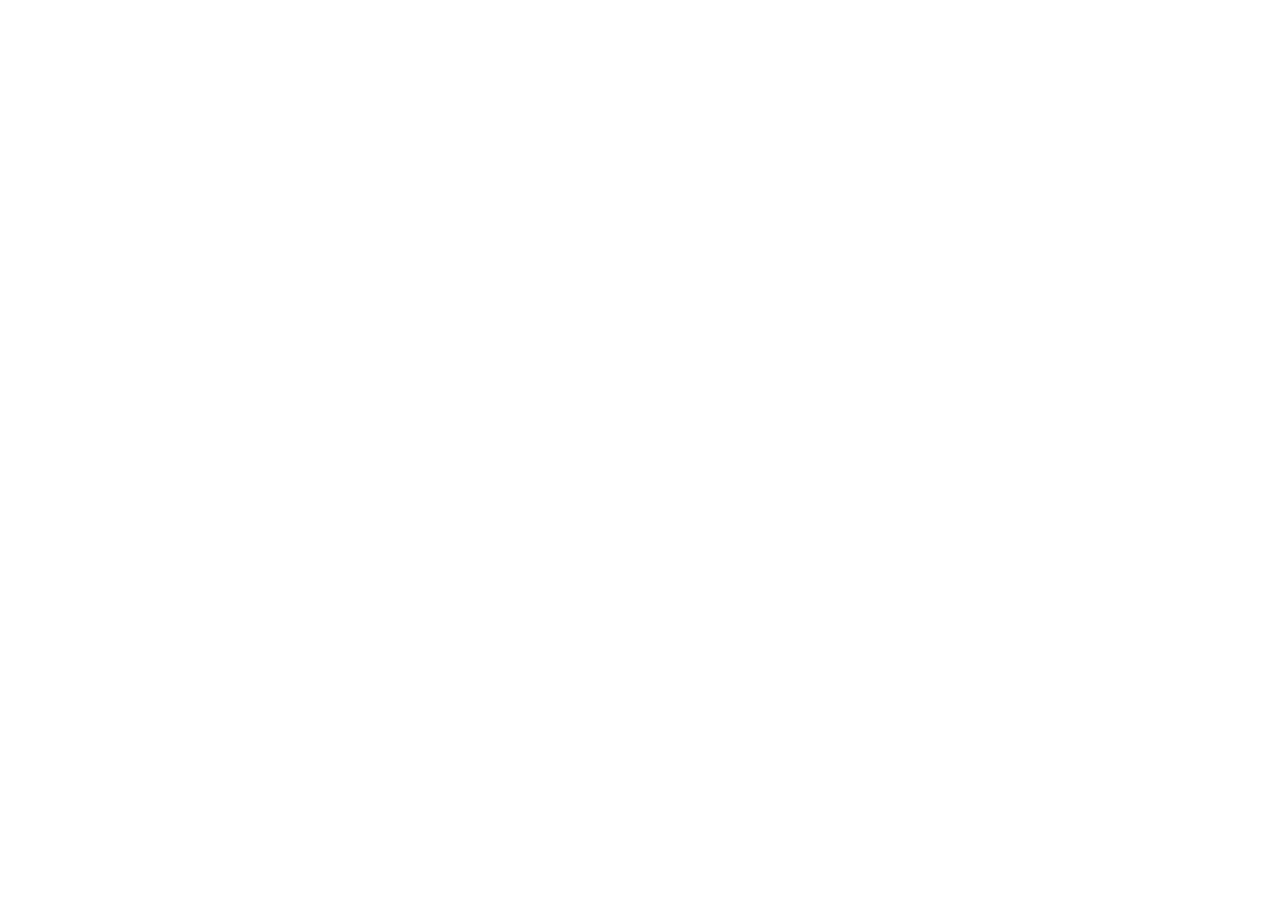
==== admin.html @ 3892e915 "Add files via upload" ====
<!doctype html>
<html lang="en">
  <head>
    <meta charset="UTF-8" />
    <meta name="viewport" content="width=device-width, initial-scale=1.0" />
    <meta name="robots" content="noindex" />
    <title>F&F Food Hub — Admin</title>
    <link rel="icon" href="data:image/svg+xml,%3Csvg xmlns=%27http://www.w3.org/2000/svg%27 viewBox=%270 0 100 100%27%3E%3Ctext y=%27.9em%27 font-size=%2790%27%3E%F0%9F%8D%9A%3C/text%3E%3C/svg%3E" />
    <link rel="preconnect" href="https://fonts.googleapis.com" />
    <link rel="preconnect" href="https://fonts.gstatic.com" crossorigin />
    <link href="https://fonts.googleapis.com/css2?family=Archivo+Black&family=Outfit:wght@300;400;500;600;700;800&display=swap" rel="stylesheet" />
    <script src="./config.js"></script>
    <script type="module" crossorigin src="./admin.js"></script>
    <link rel="modulepreload" crossorigin href="./index.js">
    <link rel="stylesheet" crossorigin href="./index.css">
  </head>
  <body>
    <div id="root"></div>
  </body>
</html>
---- index.css ----
*,:before,:after{--tw-border-spacing-x: 0;--tw-border-spacing-y: 0;--tw-translate-x: 0;--tw-translate-y: 0;--tw-rotate: 0;--tw-skew-x: 0;--tw-skew-y: 0;--tw-scale-x: 1;--tw-scale-y: 1;--tw-pan-x: ;--tw-pan-y: ;--tw-pinch-zoom: ;--tw-scroll-snap-strictness: proximity;--tw-gradient-from-position: ;--tw-gradient-via-position: ;--tw-gradient-to-position: ;--tw-ordinal: ;--tw-slashed-zero: ;--tw-numeric-figure: ;--tw-numeric-spacing: ;--tw-numeric-fraction: ;--tw-ring-inset: ;--tw-ring-offset-width: 0px;--tw-ring-offset-color: #fff;--tw-ring-color: rgb(59 130 246 / .5);--tw-ring-offset-shadow: 0 0 #0000;--tw-ring-shadow: 0 0 #0000;--tw-shadow: 0 0 #0000;--tw-shadow-colored: 0 0 #0000;--tw-blur: ;--tw-brightness: ;--tw-contrast: ;--tw-grayscale: ;--tw-hue-rotate: ;--tw-invert: ;--tw-saturate: ;--tw-sepia: ;--tw-drop-shadow: ;--tw-backdrop-blur: ;--tw-backdrop-brightness: ;--tw-backdrop-contrast: ;--tw-backdrop-grayscale: ;--tw-backdrop-hue-rotate: ;--tw-backdrop-invert: ;--tw-backdrop-opacity: ;--tw-backdrop-saturate: ;--tw-backdrop-sepia: ;--tw-contain-size: ;--tw-contain-layout: ;--tw-contain-paint: ;--tw-contain-style: }::backdrop{--tw-border-spacing-x: 0;--tw-border-spacing-y: 0;--tw-translate-x: 0;--tw-translate-y: 0;--tw-rotate: 0;--tw-skew-x: 0;--tw-skew-y: 0;--tw-scale-x: 1;--tw-scale-y: 1;--tw-pan-x: ;--tw-pan-y: ;--tw-pinch-zoom: ;--tw-scroll-snap-strictness: proximity;--tw-gradient-from-position: ;--tw-gradient-via-position: ;--tw-gradient-to-position: ;--tw-ordinal: ;--tw-slashed-zero: ;--tw-numeric-figure: ;--tw-numeric-spacing: ;--tw-numeric-fraction: ;--tw-ring-inset: ;--tw-ring-offset-width: 0px;--tw-ring-offset-color: #fff;--tw-ring-color: rgb(59 130 246 / .5);--tw-ring-offset-shadow: 0 0 #0000;--tw-ring-shadow: 0 0 #0000;--tw-shadow: 0 0 #0000;--tw-shadow-colored: 0 0 #0000;--tw-blur: ;--tw-brightness: ;--tw-contrast: ;--tw-grayscale: ;--tw-hue-rotate: ;--tw-invert: ;--tw-saturate: ;--tw-sepia: ;--tw-drop-shadow: ;--tw-backdrop-blur: ;--tw-backdrop-brightness: ;--tw-backdrop-contrast: ;--tw-backdrop-grayscale: ;--tw-backdrop-hue-rotate: ;--tw-backdrop-invert: ;--tw-backdrop-opacity: ;--tw-backdrop-saturate: ;--tw-backdrop-sepia: ;--tw-contain-size: ;--tw-contain-layout: ;--tw-contain-paint: ;--tw-contain-style: }*,:before,:after{box-sizing:border-box;border-width:0;border-style:solid;border-color:#e5e7eb}:before,:after{--tw-content: ""}html,:host{line-height:1.5;-webkit-text-size-adjust:100%;-moz-tab-size:4;-o-tab-size:4;tab-size:4;font-family:ui-sans-serif,system-ui,sans-serif,"Apple Color Emoji","Segoe UI Emoji",Segoe UI Symbol,"Noto Color Emoji";font-feature-settings:normal;font-variation-settings:normal;-webkit-tap-highlight-color:transparent}body{margin:0;line-height:inherit}hr{height:0;color:inherit;border-top-width:1px}abbr:where([title]){-webkit-text-decoration:underline dotted;text-decoration:underline dotted}h1,h2,h3,h4,h5,h6{font-size:inherit;font-weight:inherit}a{color:inherit;text-decoration:inherit}b,strong{font-weight:bolder}code,kbd,samp,pre{font-family:ui-monospace,SFMono-Regular,Menlo,Monaco,Consolas,Liberation Mono,Courier New,monospace;font-feature-settings:normal;font-variation-settings:normal;font-size:1em}small{font-size:80%}sub,sup{font-size:75%;line-height:0;position:relative;vertical-align:baseline}sub{bottom:-.25em}sup{top:-.5em}table{text-indent:0;border-color:inherit;border-collapse:collapse}button,input,optgroup,select,textarea{font-family:inherit;font-feature-settings:inherit;font-variation-settings:inherit;font-size:100%;font-weight:inherit;line-height:inherit;letter-spacing:inherit;color:inherit;margin:0;padding:0}button,select{text-transform:none}button,input:where([type=button]),input:where([type=reset]),input:where([type=submit]){-webkit-appearance:button;background-color:transparent;background-image:none}:-moz-focusring{outline:auto}:-moz-ui-invalid{box-shadow:none}progress{vertical-align:baseline}::-webkit-inner-spin-button,::-webkit-outer-spin-button{height:auto}[type=search]{-webkit-appearance:textfield;outline-offset:-2px}::-webkit-search-decoration{-webkit-appearance:none}::-webkit-file-upload-button{-webkit-appearance:button;font:inherit}summary{display:list-item}blockquote,dl,dd,h1,h2,h3,h4,h5,h6,hr,figure,p,pre{margin:0}fieldset{margin:0;padding:0}legend{padding:0}ol,ul,menu{list-style:none;margin:0;padding:0}dialog{padding:0}textarea{resize:vertical}input::-moz-placeholder,textarea::-moz-placeholder{opacity:1;color:#9ca3af}input::placeholder,textarea::placeholder{opacity:1;color:#9ca3af}button,[role=button]{cursor:pointer}:disabled{cursor:default}img,svg,video,canvas,audio,iframe,embed,object{display:block;vertical-align:middle}img,video{max-width:100%;height:auto}[hidden]:where(:not([hidden=until-found])){display:none}.sr-only{position:absolute;width:1px;height:1px;padding:0;margin:-1px;overflow:hidden;clip:rect(0,0,0,0);white-space:nowrap;border-width:0}.pointer-events-none{pointer-events:none}.fixed{position:fixed}.absolute{position:absolute}.relative{position:relative}.sticky{position:sticky}.inset-0{top:0;right:0;bottom:0;left:0}.inset-y-0{top:0;bottom:0}.-top-5{top:-1.25rem}.left-0{left:0}.right-0{right:0}.top-0{top:0}.z-0{z-index:0}.z-10{z-index:10}.z-20{z-index:20}.z-50{z-index:50}.z-\[60\]{z-index:60}.order-12{order:12}.mx-1{margin-left:.25rem;margin-right:.25rem}.mx-auto{margin-left:auto;margin-right:auto}.my-4{margin-top:1rem;margin-bottom:1rem}.mb-1{margin-bottom:.25rem}.mb-2{margin-bottom:.5rem}.mb-3{margin-bottom:.75rem}.mb-4{margin-bottom:1rem}.mb-5{margin-bottom:1.25rem}.mb-6{margin-bottom:1.5rem}.ml-1{margin-left:.25rem}.ml-3{margin-left:.75rem}.mr-1{margin-right:.25rem}.mr-2{margin-right:.5rem}.mt-1{margin-top:.25rem}.mt-2{margin-top:.5rem}.mt-3{margin-top:.75rem}.mt-4{margin-top:1rem}.mt-5{margin-top:1.25rem}.mt-6{margin-top:1.5rem}.mt-8{margin-top:2rem}.mt-auto{margin-top:auto}.block{display:block}.inline-block{display:inline-block}.inline{display:inline}.flex{display:flex}.table{display:table}.grid{display:grid}.hidden{display:none}.h-11{height:2.75rem}.h-12{height:3rem}.h-14{height:3.5rem}.h-16{height:4rem}.h-28{height:7rem}.h-3{height:.75rem}.h-4{height:1rem}.h-5{height:1.25rem}.h-52{height:13rem}.h-9{height:2.25rem}.h-\[3px\]{height:3px}.h-fit{height:-moz-fit-content;height:fit-content}.h-full{height:100%}.h-px{height:1px}.min-h-screen{min-height:100vh}.w-11{width:2.75rem}.w-16{width:4rem}.w-28{width:7rem}.w-3{width:.75rem}.w-4{width:1rem}.w-5{width:1.25rem}.w-8{width:2rem}.w-9{width:2.25rem}.w-\[86\%\]{width:86%}.w-auto{width:auto}.w-full{width:100%}.min-w-0{min-width:0px}.min-w-4{min-width:1rem}.min-w-5{min-width:1.25rem}.min-w-6{min-width:1.5rem}.min-w-\[190px\]{min-width:190px}.max-w-7xl{max-width:80rem}.max-w-md{max-width:28rem}.max-w-sm{max-width:24rem}.max-w-xl{max-width:36rem}.max-w-xs{max-width:20rem}.flex-1{flex:1 1 0%}.shrink-0{flex-shrink:0}.-rotate-12{--tw-rotate: -12deg;transform:translate(var(--tw-translate-x),var(--tw-translate-y)) rotate(var(--tw-rotate)) skew(var(--tw-skew-x)) skewY(var(--tw-skew-y)) scaleX(var(--tw-scale-x)) scaleY(var(--tw-scale-y))}@keyframes pulse{50%{opacity:.5}}.animate-pulse{animation:pulse 2s cubic-bezier(.4,0,.6,1) infinite}.cursor-not-allowed{cursor:not-allowed}.cursor-pointer{cursor:pointer}.select-all{-webkit-user-select:all;-moz-user-select:all;user-select:all}.grid-cols-1{grid-template-columns:repeat(1,minmax(0,1fr))}.grid-cols-2{grid-template-columns:repeat(2,minmax(0,1fr))}.grid-cols-3{grid-template-columns:repeat(3,minmax(0,1fr))}.grid-cols-4{grid-template-columns:repeat(4,minmax(0,1fr))}.grid-cols-\[auto_1fr\]{grid-template-columns:auto 1fr}.flex-col{flex-direction:column}.flex-wrap{flex-wrap:wrap}.items-start{align-items:flex-start}.items-end{align-items:flex-end}.items-center{align-items:center}.justify-end{justify-content:flex-end}.justify-center{justify-content:center}.justify-between{justify-content:space-between}.gap-1{gap:.25rem}.gap-1\.5{gap:.375rem}.gap-2{gap:.5rem}.gap-3{gap:.75rem}.gap-4{gap:1rem}.gap-6{gap:1.5rem}.gap-7{gap:1.75rem}.gap-\[7px\]{gap:7px}.space-y-2>:not([hidden])~:not([hidden]){--tw-space-y-reverse: 0;margin-top:calc(.5rem * calc(1 - var(--tw-space-y-reverse)));margin-bottom:calc(.5rem * var(--tw-space-y-reverse))}.space-y-3>:not([hidden])~:not([hidden]){--tw-space-y-reverse: 0;margin-top:calc(.75rem * calc(1 - var(--tw-space-y-reverse)));margin-bottom:calc(.75rem * var(--tw-space-y-reverse))}.space-y-4>:not([hidden])~:not([hidden]){--tw-space-y-reverse: 0;margin-top:calc(1rem * calc(1 - var(--tw-space-y-reverse)));margin-bottom:calc(1rem * var(--tw-space-y-reverse))}.space-y-5>:not([hidden])~:not([hidden]){--tw-space-y-reverse: 0;margin-top:calc(1.25rem * calc(1 - var(--tw-space-y-reverse)));margin-bottom:calc(1.25rem * var(--tw-space-y-reverse))}.space-y-6>:not([hidden])~:not([hidden]){--tw-space-y-reverse: 0;margin-top:calc(1.5rem * calc(1 - var(--tw-space-y-reverse)));margin-bottom:calc(1.5rem * var(--tw-space-y-reverse))}.overflow-hidden{overflow:hidden}.overflow-x-auto{overflow-x:auto}.overflow-y-auto{overflow-y:auto}.whitespace-nowrap{white-space:nowrap}.break-words{overflow-wrap:break-word}.\!rounded-3xl{border-radius:1.5rem!important}.rounded{border-radius:.25rem}.rounded-2xl{border-radius:1rem}.rounded-3xl{border-radius:1.5rem}.rounded-\[2\.5rem\]{border-radius:2.5rem}.rounded-\[2rem\]{border-radius:2rem}.rounded-full{border-radius:9999px}.rounded-lg{border-radius:.5rem}.rounded-xl{border-radius:.75rem}.rounded-b-\[2\.5rem\]{border-bottom-right-radius:2.5rem;border-bottom-left-radius:2.5rem}.rounded-b-\[3\.5rem\]{border-bottom-right-radius:3.5rem;border-bottom-left-radius:3.5rem}.rounded-r-\[3\.5rem\]{border-top-right-radius:3.5rem;border-bottom-right-radius:3.5rem}.rounded-t-lg{border-top-left-radius:.5rem;border-top-right-radius:.5rem}.border{border-width:1px}.border-2{border-width:2px}.border-y{border-top-width:1px;border-bottom-width:1px}.border-y-2{border-top-width:2px;border-bottom-width:2px}.border-b{border-bottom-width:1px}.border-b-2{border-bottom-width:2px}.border-t{border-top-width:1px}.border-t-2{border-top-width:2px}.border-dashed{border-style:dashed}.border-amber-200{--tw-border-opacity: 1;border-color:rgb(253 230 138 / var(--tw-border-opacity, 1))}.border-amber-300{--tw-border-opacity: 1;border-color:rgb(252 211 77 / var(--tw-border-opacity, 1))}.border-ff-dark{--tw-border-opacity: 1;border-color:rgb(59 10 7 / var(--tw-border-opacity, 1))}.border-ff-gold{--tw-border-opacity: 1;border-color:rgb(253 200 38 / var(--tw-border-opacity, 1))}.border-ff-red{--tw-border-opacity: 1;border-color:rgb(166 6 3 / var(--tw-border-opacity, 1))}.border-green-200{--tw-border-opacity: 1;border-color:rgb(187 247 208 / var(--tw-border-opacity, 1))}.border-green-300{--tw-border-opacity: 1;border-color:rgb(134 239 172 / var(--tw-border-opacity, 1))}.border-green-500{--tw-border-opacity: 1;border-color:rgb(34 197 94 / var(--tw-border-opacity, 1))}.border-green-600{--tw-border-opacity: 1;border-color:rgb(22 163 74 / var(--tw-border-opacity, 1))}.border-red-200{--tw-border-opacity: 1;border-color:rgb(254 202 202 / var(--tw-border-opacity, 1))}.border-red-300{--tw-border-opacity: 1;border-color:rgb(252 165 165 / var(--tw-border-opacity, 1))}.border-stone-200{--tw-border-opacity: 1;border-color:rgb(231 229 228 / var(--tw-border-opacity, 1))}.border-stone-300{--tw-border-opacity: 1;border-color:rgb(214 211 209 / var(--tw-border-opacity, 1))}.border-stone-400{--tw-border-opacity: 1;border-color:rgb(168 162 158 / var(--tw-border-opacity, 1))}.border-stone-700{--tw-border-opacity: 1;border-color:rgb(68 64 60 / var(--tw-border-opacity, 1))}.border-stone-950{--tw-border-opacity: 1;border-color:rgb(12 10 9 / var(--tw-border-opacity, 1))}.\!bg-ff-gold{--tw-bg-opacity: 1 !important;background-color:rgb(253 200 38 / var(--tw-bg-opacity, 1))!important}.\!bg-ff-grey{--tw-bg-opacity: 1 !important;background-color:rgb(241 241 241 / var(--tw-bg-opacity, 1))!important}.bg-\[\#f4f4f4\]{--tw-bg-opacity: 1;background-color:rgb(244 244 244 / var(--tw-bg-opacity, 1))}.bg-\[\#f7f7f7\]{--tw-bg-opacity: 1;background-color:rgb(247 247 247 / var(--tw-bg-opacity, 1))}.bg-\[\#fbf1f1\]{--tw-bg-opacity: 1;background-color:rgb(251 241 241 / var(--tw-bg-opacity, 1))}.bg-amber-100{--tw-bg-opacity: 1;background-color:rgb(254 243 199 / var(--tw-bg-opacity, 1))}.bg-amber-400{--tw-bg-opacity: 1;background-color:rgb(251 191 36 / var(--tw-bg-opacity, 1))}.bg-amber-50{--tw-bg-opacity: 1;background-color:rgb(255 251 235 / var(--tw-bg-opacity, 1))}.bg-black\/30{background-color:#0000004d}.bg-black\/50{background-color:#00000080}.bg-black\/60{background-color:#0009}.bg-blue-50{--tw-bg-opacity: 1;background-color:rgb(239 246 255 / var(--tw-bg-opacity, 1))}.bg-blue-600{--tw-bg-opacity: 1;background-color:rgb(37 99 235 / var(--tw-bg-opacity, 1))}.bg-ff-dark{--tw-bg-opacity: 1;background-color:rgb(59 10 7 / var(--tw-bg-opacity, 1))}.bg-ff-gold{--tw-bg-opacity: 1;background-color:rgb(253 200 38 / var(--tw-bg-opacity, 1))}.bg-ff-gold\/20{background-color:#fdc82633}.bg-ff-gold\/30{background-color:#fdc8264d}.bg-ff-grey{--tw-bg-opacity: 1;background-color:rgb(241 241 241 / var(--tw-bg-opacity, 1))}.bg-ff-red{--tw-bg-opacity: 1;background-color:rgb(166 6 3 / var(--tw-bg-opacity, 1))}.bg-green-100{--tw-bg-opacity: 1;background-color:rgb(220 252 231 / var(--tw-bg-opacity, 1))}.bg-green-50{--tw-bg-opacity: 1;background-color:rgb(240 253 244 / var(--tw-bg-opacity, 1))}.bg-green-500{--tw-bg-opacity: 1;background-color:rgb(34 197 94 / var(--tw-bg-opacity, 1))}.bg-green-600{--tw-bg-opacity: 1;background-color:rgb(22 163 74 / var(--tw-bg-opacity, 1))}.bg-green-700{--tw-bg-opacity: 1;background-color:rgb(21 128 61 / var(--tw-bg-opacity, 1))}.bg-orange-100{--tw-bg-opacity: 1;background-color:rgb(255 237 213 / var(--tw-bg-opacity, 1))}.bg-orange-400{--tw-bg-opacity: 1;background-color:rgb(251 146 60 / var(--tw-bg-opacity, 1))}.bg-red-100{--tw-bg-opacity: 1;background-color:rgb(254 226 226 / var(--tw-bg-opacity, 1))}.bg-red-50{--tw-bg-opacity: 1;background-color:rgb(254 242 242 / var(--tw-bg-opacity, 1))}.bg-red-600{--tw-bg-opacity: 1;background-color:rgb(220 38 38 / var(--tw-bg-opacity, 1))}.bg-stone-100{--tw-bg-opacity: 1;background-color:rgb(245 245 244 / var(--tw-bg-opacity, 1))}.bg-stone-200{--tw-bg-opacity: 1;background-color:rgb(231 229 228 / var(--tw-bg-opacity, 1))}.bg-stone-300{--tw-bg-opacity: 1;background-color:rgb(214 211 209 / var(--tw-bg-opacity, 1))}.bg-stone-50{--tw-bg-opacity: 1;background-color:rgb(250 250 249 / var(--tw-bg-opacity, 1))}.bg-white{--tw-bg-opacity: 1;background-color:rgb(255 255 255 / var(--tw-bg-opacity, 1))}.bg-white\/15{background-color:#ffffff26}.bg-white\/80{background-color:#fffc}.bg-yellow-300{--tw-bg-opacity: 1;background-color:rgb(253 224 71 / var(--tw-bg-opacity, 1))}.object-cover{-o-object-fit:cover;object-fit:cover}.p-1{padding:.25rem}.p-1\.5{padding:.375rem}.p-10{padding:2.5rem}.p-2{padding:.5rem}.p-3{padding:.75rem}.p-4{padding:1rem}.p-5{padding:1.25rem}.p-6{padding:1.5rem}.p-8{padding:2rem}.px-1{padding-left:.25rem;padding-right:.25rem}.px-12{padding-left:3rem;padding-right:3rem}.px-2{padding-left:.5rem;padding-right:.5rem}.px-3{padding-left:.75rem;padding-right:.75rem}.px-4{padding-left:1rem;padding-right:1rem}.px-5{padding-left:1.25rem;padding-right:1.25rem}.px-6{padding-left:1.5rem;padding-right:1.5rem}.px-8{padding-left:2rem;padding-right:2rem}.py-0\.5{padding-top:.125rem;padding-bottom:.125rem}.py-1{padding-top:.25rem;padding-bottom:.25rem}.py-1\.5{padding-top:.375rem;padding-bottom:.375rem}.py-2{padding-top:.5rem;padding-bottom:.5rem}.py-2\.5{padding-top:.625rem;padding-bottom:.625rem}.py-3{padding-top:.75rem;padding-bottom:.75rem}.py-3\.5{padding-top:.875rem;padding-bottom:.875rem}.py-4{padding-top:1rem;padding-bottom:1rem}.py-5{padding-top:1.25rem;padding-bottom:1.25rem}.py-6{padding-top:1.5rem;padding-bottom:1.5rem}.py-8{padding-top:2rem;padding-bottom:2rem}.pb-2{padding-bottom:.5rem}.pb-4{padding-bottom:1rem}.pb-5{padding-bottom:1.25rem}.pb-6{padding-bottom:1.5rem}.pb-8{padding-bottom:2rem}.pb-9{padding-bottom:2.25rem}.pt-10{padding-top:2.5rem}.pt-3{padding-top:.75rem}.pt-4{padding-top:1rem}.pt-6{padding-top:1.5rem}.pt-7{padding-top:1.75rem}.pt-8{padding-top:2rem}.text-left{text-align:left}.text-center{text-align:center}.text-right{text-align:right}.align-middle{vertical-align:middle}.font-display{font-family:Archivo Black,Impact,ui-sans-serif,sans-serif}.text-2xl{font-size:1.5rem;line-height:2rem}.text-3xl{font-size:1.875rem;line-height:2.25rem}.text-4xl{font-size:2.25rem;line-height:2.5rem}.text-6xl{font-size:3.75rem;line-height:1}.text-\[1\.7rem\]{font-size:1.7rem}.text-\[10px\]{font-size:10px}.text-\[16vw\]{font-size:16vw}.text-\[2rem\]{font-size:2rem}.text-\[9px\]{font-size:9px}.text-base{font-size:1rem;line-height:1.5rem}.text-lg{font-size:1.125rem;line-height:1.75rem}.text-sm{font-size:.875rem;line-height:1.25rem}.text-xl{font-size:1.25rem;line-height:1.75rem}.text-xs{font-size:.75rem;line-height:1rem}.font-black{font-weight:900}.font-bold{font-weight:700}.font-light{font-weight:300}.font-medium{font-weight:500}.font-semibold{font-weight:600}.uppercase{text-transform:uppercase}.leading-6{line-height:1.5rem}.leading-none{line-height:1}.leading-snug{line-height:1.375}.leading-tight{line-height:1.25}.tracking-\[0\.2em\]{letter-spacing:.2em}.tracking-tight{letter-spacing:-.025em}.tracking-wide{letter-spacing:.025em}.tracking-widest{letter-spacing:.1em}.text-amber-700{--tw-text-opacity: 1;color:rgb(180 83 9 / var(--tw-text-opacity, 1))}.text-amber-800{--tw-text-opacity: 1;color:rgb(146 64 14 / var(--tw-text-opacity, 1))}.text-amber-900{--tw-text-opacity: 1;color:rgb(120 53 15 / var(--tw-text-opacity, 1))}.text-black{--tw-text-opacity: 1;color:rgb(0 0 0 / var(--tw-text-opacity, 1))}.text-ff-dark{--tw-text-opacity: 1;color:rgb(59 10 7 / var(--tw-text-opacity, 1))}.text-ff-gold{--tw-text-opacity: 1;color:rgb(253 200 38 / var(--tw-text-opacity, 1))}.text-ff-red{--tw-text-opacity: 1;color:rgb(166 6 3 / var(--tw-text-opacity, 1))}.text-green-700{--tw-text-opacity: 1;color:rgb(21 128 61 / var(--tw-text-opacity, 1))}.text-green-800{--tw-text-opacity: 1;color:rgb(22 101 52 / var(--tw-text-opacity, 1))}.text-green-900{--tw-text-opacity: 1;color:rgb(20 83 45 / var(--tw-text-opacity, 1))}.text-red-500{--tw-text-opacity: 1;color:rgb(239 68 68 / var(--tw-text-opacity, 1))}.text-red-600{--tw-text-opacity: 1;color:rgb(220 38 38 / var(--tw-text-opacity, 1))}.text-red-700{--tw-text-opacity: 1;color:rgb(185 28 28 / var(--tw-text-opacity, 1))}.text-red-800{--tw-text-opacity: 1;color:rgb(153 27 27 / var(--tw-text-opacity, 1))}.text-stone-300{--tw-text-opacity: 1;color:rgb(214 211 209 / var(--tw-text-opacity, 1))}.text-stone-400{--tw-text-opacity: 1;color:rgb(168 162 158 / var(--tw-text-opacity, 1))}.text-stone-500{--tw-text-opacity: 1;color:rgb(120 113 108 / var(--tw-text-opacity, 1))}.text-stone-600{--tw-text-opacity: 1;color:rgb(87 83 78 / var(--tw-text-opacity, 1))}.text-stone-700{--tw-text-opacity: 1;color:rgb(68 64 60 / var(--tw-text-opacity, 1))}.text-stone-800{--tw-text-opacity: 1;color:rgb(41 37 36 / var(--tw-text-opacity, 1))}.text-stone-900{--tw-text-opacity: 1;color:rgb(28 25 23 / var(--tw-text-opacity, 1))}.text-stone-950{--tw-text-opacity: 1;color:rgb(12 10 9 / var(--tw-text-opacity, 1))}.text-white{--tw-text-opacity: 1;color:rgb(255 255 255 / var(--tw-text-opacity, 1))}.text-white\/80{color:#fffc}.text-yellow-900{--tw-text-opacity: 1;color:rgb(113 63 18 / var(--tw-text-opacity, 1))}.line-through{text-decoration-line:line-through}.accent-green-600{accent-color:#16a34a}.opacity-60{opacity:.6}.opacity-70{opacity:.7}.opacity-\[0\.035\]{opacity:.035}.opacity-\[0\.045\]{opacity:.045}.shadow{--tw-shadow: 0 1px 3px 0 rgb(0 0 0 / .1), 0 1px 2px -1px rgb(0 0 0 / .1);--tw-shadow-colored: 0 1px 3px 0 var(--tw-shadow-color), 0 1px 2px -1px var(--tw-shadow-color);box-shadow:var(--tw-ring-offset-shadow, 0 0 #0000),var(--tw-ring-shadow, 0 0 #0000),var(--tw-shadow)}.shadow-2xl{--tw-shadow: 0 25px 50px -12px rgb(0 0 0 / .25);--tw-shadow-colored: 0 25px 50px -12px var(--tw-shadow-color);box-shadow:var(--tw-ring-offset-shadow, 0 0 #0000),var(--tw-ring-shadow, 0 0 #0000),var(--tw-shadow)}.shadow-lg{--tw-shadow: 0 10px 15px -3px rgb(0 0 0 / .1), 0 4px 6px -4px rgb(0 0 0 / .1);--tw-shadow-colored: 0 10px 15px -3px var(--tw-shadow-color), 0 4px 6px -4px var(--tw-shadow-color);box-shadow:var(--tw-ring-offset-shadow, 0 0 #0000),var(--tw-ring-shadow, 0 0 #0000),var(--tw-shadow)}.outline-none{outline:2px solid transparent;outline-offset:2px}.filter{filter:var(--tw-blur) var(--tw-brightness) var(--tw-contrast) var(--tw-grayscale) var(--tw-hue-rotate) var(--tw-invert) var(--tw-saturate) var(--tw-sepia) var(--tw-drop-shadow)}*{box-sizing:border-box}body{margin:0;font-family:Outfit,Inter,ui-sans-serif,system-ui,-apple-system,BlinkMacSystemFont,Segoe UI,sans-serif}button,input,textarea,select{font:inherit}button{cursor:pointer}.placeholder\:text-stone-400::-moz-placeholder{--tw-text-opacity: 1;color:rgb(168 162 158 / var(--tw-text-opacity, 1))}.placeholder\:text-stone-400::placeholder{--tw-text-opacity: 1;color:rgb(168 162 158 / var(--tw-text-opacity, 1))}.last\:border-0:last-child{border-width:0px}.hover\:border-orange-400:hover{--tw-border-opacity: 1;border-color:rgb(251 146 60 / var(--tw-border-opacity, 1))}.hover\:border-orange-500:hover{--tw-border-opacity: 1;border-color:rgb(249 115 22 / var(--tw-border-opacity, 1))}.hover\:shadow-md:hover{--tw-shadow: 0 4px 6px -1px rgb(0 0 0 / .1), 0 2px 4px -2px rgb(0 0 0 / .1);--tw-shadow-colored: 0 4px 6px -1px var(--tw-shadow-color), 0 2px 4px -2px var(--tw-shadow-color);box-shadow:var(--tw-ring-offset-shadow, 0 0 #0000),var(--tw-ring-shadow, 0 0 #0000),var(--tw-shadow)}.focus\:ring-2:focus{--tw-ring-offset-shadow: var(--tw-ring-inset) 0 0 0 var(--tw-ring-offset-width) var(--tw-ring-offset-color);--tw-ring-shadow: var(--tw-ring-inset) 0 0 0 calc(2px + var(--tw-ring-offset-width)) var(--tw-ring-color);box-shadow:var(--tw-ring-offset-shadow),var(--tw-ring-shadow),var(--tw-shadow, 0 0 #0000)}.focus\:ring-ff-red\/40:focus{--tw-ring-color: rgb(166 6 3 / .4)}.active\:scale-90:active{--tw-scale-x: .9;--tw-scale-y: .9;transform:translate(var(--tw-translate-x),var(--tw-translate-y)) rotate(var(--tw-rotate)) skew(var(--tw-skew-x)) skewY(var(--tw-skew-y)) scaleX(var(--tw-scale-x)) scaleY(var(--tw-scale-y))}.active\:scale-95:active{--tw-scale-x: .95;--tw-scale-y: .95;transform:translate(var(--tw-translate-x),var(--tw-translate-y)) rotate(var(--tw-rotate)) skew(var(--tw-skew-x)) skewY(var(--tw-skew-y)) scaleX(var(--tw-scale-x)) scaleY(var(--tw-scale-y))}.active\:scale-\[\.98\]:active{--tw-scale-x: .98;--tw-scale-y: .98;transform:translate(var(--tw-translate-x),var(--tw-translate-y)) rotate(var(--tw-rotate)) skew(var(--tw-skew-x)) skewY(var(--tw-skew-y)) scaleX(var(--tw-scale-x)) scaleY(var(--tw-scale-y))}.disabled\:opacity-60:disabled{opacity:.6}@media(min-width:640px){.sm\:h-16{height:4rem}.sm\:h-32{height:8rem}.sm\:w-32{width:8rem}.sm\:grid-cols-2{grid-template-columns:repeat(2,minmax(0,1fr))}.sm\:flex-row{flex-direction:row}.sm\:items-center{align-items:center}.sm\:gap-3{gap:.75rem}.sm\:gap-4{gap:1rem}.sm\:p-4{padding:1rem}.sm\:p-5{padding:1.25rem}.sm\:text-2xl{font-size:1.5rem;line-height:2rem}.sm\:text-4xl{font-size:2.25rem;line-height:2.5rem}.sm\:text-7xl{font-size:4.5rem;line-height:1}.sm\:text-\[12vw\]{font-size:12vw}.sm\:text-sm{font-size:.875rem;line-height:1.25rem}.sm\:text-xs{font-size:.75rem;line-height:1rem}}@media(min-width:768px){.md\:grid-cols-3{grid-template-columns:repeat(3,minmax(0,1fr))}.md\:grid-cols-\[1fr_\.7fr_\.7fr_auto\]{grid-template-columns:1fr .7fr .7fr auto}.md\:p-6{padding:1.5rem}}@media(min-width:1024px){.lg\:sticky{position:sticky}.lg\:top-24{top:6rem}.lg\:grid-cols-2{grid-template-columns:repeat(2,minmax(0,1fr))}.lg\:grid-cols-3{grid-template-columns:repeat(3,minmax(0,1fr))}.lg\:grid-cols-4{grid-template-columns:repeat(4,minmax(0,1fr))}.lg\:grid-cols-5{grid-template-columns:repeat(5,minmax(0,1fr))}.lg\:grid-cols-\[1\.2fr_\.8fr\]{grid-template-columns:1.2fr .8fr}}
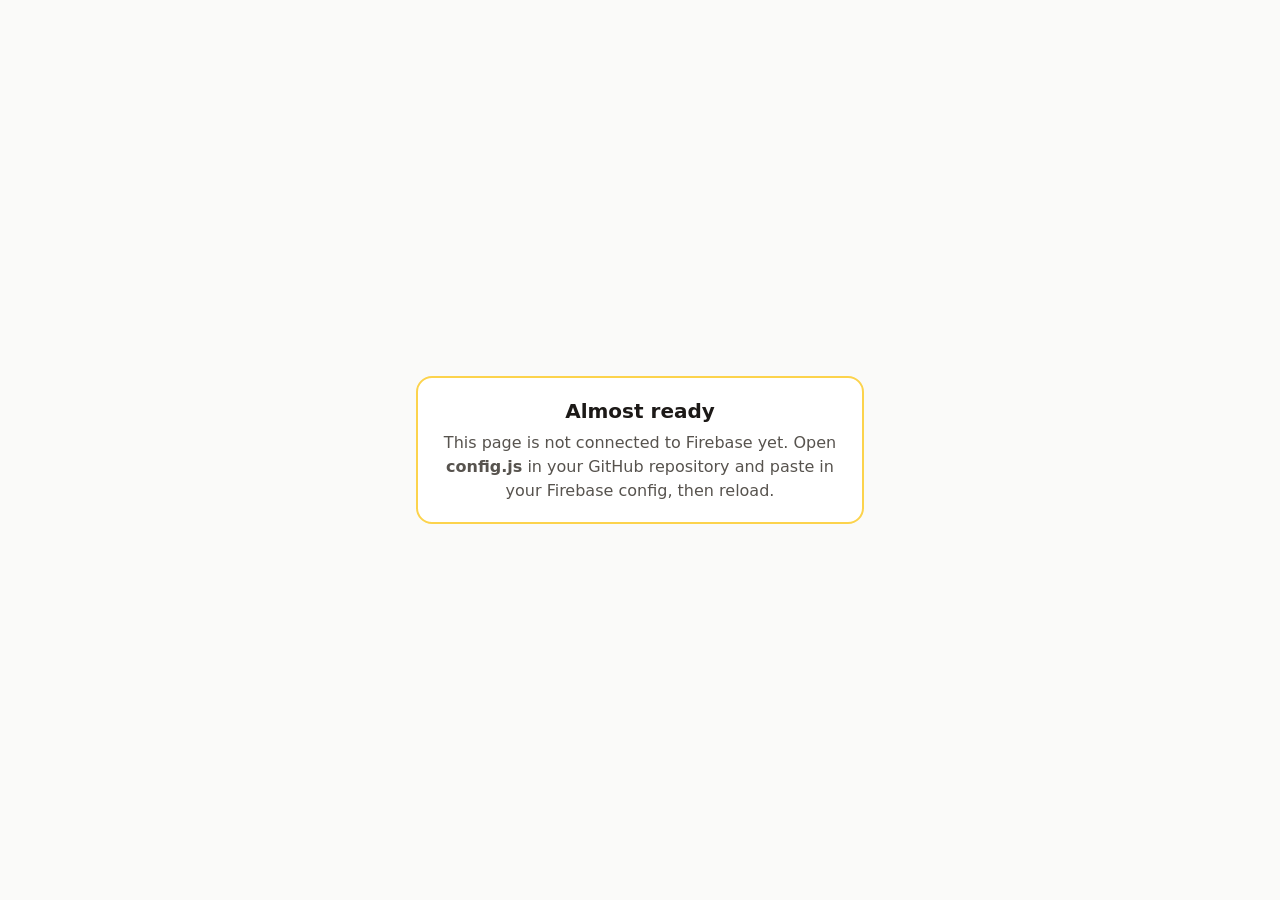
==== commit 02b58100: "Add files via upload" ====
--- a/admin.html
+++ b/admin.html
@@ -12,6 +12,7 @@
     <script src="./config.js"></script>
     <script type="module" crossorigin src="./admin.js"></script>
     <link rel="modulepreload" crossorigin href="./index.js">
+    <link rel="modulepreload" crossorigin href="./App.js">
     <link rel="stylesheet" crossorigin href="./index.css">
   </head>
   <body>
--- a/index.css
+++ b/index.css
@@ -1 +1 @@
-*,:before,:after{--tw-border-spacing-x: 0;--tw-border-spacing-y: 0;--tw-translate-x: 0;--tw-translate-y: 0;--tw-rotate: 0;--tw-skew-x: 0;--tw-skew-y: 0;--tw-scale-x: 1;--tw-scale-y: 1;--tw-pan-x: ;--tw-pan-y: ;--tw-pinch-zoom: ;--tw-scroll-snap-strictness: proximity;--tw-gradient-from-position: ;--tw-gradient-via-position: ;--tw-gradient-to-position: ;--tw-ordinal: ;--tw-slashed-zero: ;--tw-numeric-figure: ;--tw-numeric-spacing: ;--tw-numeric-fraction: ;--tw-ring-inset: ;--tw-ring-offset-width: 0px;--tw-ring-offset-color: #fff;--tw-ring-color: rgb(59 130 246 / .5);--tw-ring-offset-shadow: 0 0 #0000;--tw-ring-shadow: 0 0 #0000;--tw-shadow: 0 0 #0000;--tw-shadow-colored: 0 0 #0000;--tw-blur: ;--tw-brightness: ;--tw-contrast: ;--tw-grayscale: ;--tw-hue-rotate: ;--tw-invert: ;--tw-saturate: ;--tw-sepia: ;--tw-drop-shadow: ;--tw-backdrop-blur: ;--tw-backdrop-brightness: ;--tw-backdrop-contrast: ;--tw-backdrop-grayscale: ;--tw-backdrop-hue-rotate: ;--tw-backdrop-invert: ;--tw-backdrop-opacity: ;--tw-backdrop-saturate: ;--tw-backdrop-sepia: ;--tw-contain-size: ;--tw-contain-layout: ;--tw-contain-paint: ;--tw-contain-style: }::backdrop{--tw-border-spacing-x: 0;--tw-border-spacing-y: 0;--tw-translate-x: 0;--tw-translate-y: 0;--tw-rotate: 0;--tw-skew-x: 0;--tw-skew-y: 0;--tw-scale-x: 1;--tw-scale-y: 1;--tw-pan-x: ;--tw-pan-y: ;--tw-pinch-zoom: ;--tw-scroll-snap-strictness: proximity;--tw-gradient-from-position: ;--tw-gradient-via-position: ;--tw-gradient-to-position: ;--tw-ordinal: ;--tw-slashed-zero: ;--tw-numeric-figure: ;--tw-numeric-spacing: ;--tw-numeric-fraction: ;--tw-ring-inset: ;--tw-ring-offset-width: 0px;--tw-ring-offset-color: #fff;--tw-ring-color: rgb(59 130 246 / .5);--tw-ring-offset-shadow: 0 0 #0000;--tw-ring-shadow: 0 0 #0000;--tw-shadow: 0 0 #0000;--tw-shadow-colored: 0 0 #0000;--tw-blur: ;--tw-brightness: ;--tw-contrast: ;--tw-grayscale: ;--tw-hue-rotate: ;--tw-invert: ;--tw-saturate: ;--tw-sepia: ;--tw-drop-shadow: ;--tw-backdrop-blur: ;--tw-backdrop-brightness: ;--tw-backdrop-contrast: ;--tw-backdrop-grayscale: ;--tw-backdrop-hue-rotate: ;--tw-backdrop-invert: ;--tw-backdrop-opacity: ;--tw-backdrop-saturate: ;--tw-backdrop-sepia: ;--tw-contain-size: ;--tw-contain-layout: ;--tw-contain-paint: ;--tw-contain-style: }*,:before,:after{box-sizing:border-box;border-width:0;border-style:solid;border-color:#e5e7eb}:before,:after{--tw-content: ""}html,:host{line-height:1.5;-webkit-text-size-adjust:100%;-moz-tab-size:4;-o-tab-size:4;tab-size:4;font-family:ui-sans-serif,system-ui,sans-serif,"Apple Color Emoji","Segoe UI Emoji",Segoe UI Symbol,"Noto Color Emoji";font-feature-settings:normal;font-variation-settings:normal;-webkit-tap-highlight-color:transparent}body{margin:0;line-height:inherit}hr{height:0;color:inherit;border-top-width:1px}abbr:where([title]){-webkit-text-decoration:underline dotted;text-decoration:underline dotted}h1,h2,h3,h4,h5,h6{font-size:inherit;font-weight:inherit}a{color:inherit;text-decoration:inherit}b,strong{font-weight:bolder}code,kbd,samp,pre{font-family:ui-monospace,SFMono-Regular,Menlo,Monaco,Consolas,Liberation Mono,Courier New,monospace;font-feature-settings:normal;font-variation-settings:normal;font-size:1em}small{font-size:80%}sub,sup{font-size:75%;line-height:0;position:relative;vertical-align:baseline}sub{bottom:-.25em}sup{top:-.5em}table{text-indent:0;border-color:inherit;border-collapse:collapse}button,input,optgroup,select,textarea{font-family:inherit;font-feature-settings:inherit;font-variation-settings:inherit;font-size:100%;font-weight:inherit;line-height:inherit;letter-spacing:inherit;color:inherit;margin:0;padding:0}button,select{text-transform:none}button,input:where([type=button]),input:where([type=reset]),input:where([type=submit]){-webkit-appearance:button;background-color:transparent;background-image:none}:-moz-focusring{outline:auto}:-moz-ui-invalid{box-shadow:none}progress{vertical-align:baseline}::-webkit-inner-spin-button,::-webkit-outer-spin-button{height:auto}[type=search]{-webkit-appearance:textfield;outline-offset:-2px}::-webkit-search-decoration{-webkit-appearance:none}::-webkit-file-upload-button{-webkit-appearance:button;font:inherit}summary{display:list-item}blockquote,dl,dd,h1,h2,h3,h4,h5,h6,hr,figure,p,pre{margin:0}fieldset{margin:0;padding:0}legend{padding:0}ol,ul,menu{list-style:none;margin:0;padding:0}dialog{padding:0}textarea{resize:vertical}input::-moz-placeholder,textarea::-moz-placeholder{opacity:1;color:#9ca3af}input::placeholder,textarea::placeholder{opacity:1;color:#9ca3af}button,[role=button]{cursor:pointer}:disabled{cursor:default}img,svg,video,canvas,audio,iframe,embed,object{display:block;vertical-align:middle}img,video{max-width:100%;height:auto}[hidden]:where(:not([hidden=until-found])){display:none}.sr-only{position:absolute;width:1px;height:1px;padding:0;margin:-1px;overflow:hidden;clip:rect(0,0,0,0);white-space:nowrap;border-width:0}.pointer-events-none{pointer-events:none}.fixed{position:fixed}.absolute{position:absolute}.relative{position:relative}.sticky{position:sticky}.inset-0{top:0;right:0;bottom:0;left:0}.inset-y-0{top:0;bottom:0}.-top-5{top:-1.25rem}.left-0{left:0}.right-0{right:0}.top-0{top:0}.z-0{z-index:0}.z-10{z-index:10}.z-20{z-index:20}.z-50{z-index:50}.z-\[60\]{z-index:60}.order-12{order:12}.mx-1{margin-left:.25rem;margin-right:.25rem}.mx-auto{margin-left:auto;margin-right:auto}.my-4{margin-top:1rem;margin-bottom:1rem}.mb-1{margin-bottom:.25rem}.mb-2{margin-bottom:.5rem}.mb-3{margin-bottom:.75rem}.mb-4{margin-bottom:1rem}.mb-5{margin-bottom:1.25rem}.mb-6{margin-bottom:1.5rem}.ml-1{margin-left:.25rem}.ml-3{margin-left:.75rem}.mr-1{margin-right:.25rem}.mr-2{margin-right:.5rem}.mt-1{margin-top:.25rem}.mt-2{margin-top:.5rem}.mt-3{margin-top:.75rem}.mt-4{margin-top:1rem}.mt-5{margin-top:1.25rem}.mt-6{margin-top:1.5rem}.mt-8{margin-top:2rem}.mt-auto{margin-top:auto}.block{display:block}.inline-block{display:inline-block}.inline{display:inline}.flex{display:flex}.table{display:table}.grid{display:grid}.hidden{display:none}.h-11{height:2.75rem}.h-12{height:3rem}.h-14{height:3.5rem}.h-16{height:4rem}.h-28{height:7rem}.h-3{height:.75rem}.h-4{height:1rem}.h-5{height:1.25rem}.h-52{height:13rem}.h-9{height:2.25rem}.h-\[3px\]{height:3px}.h-fit{height:-moz-fit-content;height:fit-content}.h-full{height:100%}.h-px{height:1px}.min-h-screen{min-height:100vh}.w-11{width:2.75rem}.w-16{width:4rem}.w-28{width:7rem}.w-3{width:.75rem}.w-4{width:1rem}.w-5{width:1.25rem}.w-8{width:2rem}.w-9{width:2.25rem}.w-\[86\%\]{width:86%}.w-auto{width:auto}.w-full{width:100%}.min-w-0{min-width:0px}.min-w-4{min-width:1rem}.min-w-5{min-width:1.25rem}.min-w-6{min-width:1.5rem}.min-w-\[190px\]{min-width:190px}.max-w-7xl{max-width:80rem}.max-w-md{max-width:28rem}.max-w-sm{max-width:24rem}.max-w-xl{max-width:36rem}.max-w-xs{max-width:20rem}.flex-1{flex:1 1 0%}.shrink-0{flex-shrink:0}.-rotate-12{--tw-rotate: -12deg;transform:translate(var(--tw-translate-x),var(--tw-translate-y)) rotate(var(--tw-rotate)) skew(var(--tw-skew-x)) skewY(var(--tw-skew-y)) scaleX(var(--tw-scale-x)) scaleY(var(--tw-scale-y))}@keyframes pulse{50%{opacity:.5}}.animate-pulse{animation:pulse 2s cubic-bezier(.4,0,.6,1) infinite}.cursor-not-allowed{cursor:not-allowed}.cursor-pointer{cursor:pointer}.select-all{-webkit-user-select:all;-moz-user-select:all;user-select:all}.grid-cols-1{grid-template-columns:repeat(1,minmax(0,1fr))}.grid-cols-2{grid-template-columns:repeat(2,minmax(0,1fr))}.grid-cols-3{grid-template-columns:repeat(3,minmax(0,1fr))}.grid-cols-4{grid-template-columns:repeat(4,minmax(0,1fr))}.grid-cols-\[auto_1fr\]{grid-template-columns:auto 1fr}.flex-col{flex-direction:column}.flex-wrap{flex-wrap:wrap}.items-start{align-items:flex-start}.items-end{align-items:flex-end}.items-center{align-items:center}.justify-end{justify-content:flex-end}.justify-center{justify-content:center}.justify-between{justify-content:space-between}.gap-1{gap:.25rem}.gap-1\.5{gap:.375rem}.gap-2{gap:.5rem}.gap-3{gap:.75rem}.gap-4{gap:1rem}.gap-6{gap:1.5rem}.gap-7{gap:1.75rem}.gap-\[7px\]{gap:7px}.space-y-2>:not([hidden])~:not([hidden]){--tw-space-y-reverse: 0;margin-top:calc(.5rem * calc(1 - var(--tw-space-y-reverse)));margin-bottom:calc(.5rem * var(--tw-space-y-reverse))}.space-y-3>:not([hidden])~:not([hidden]){--tw-space-y-reverse: 0;margin-top:calc(.75rem * calc(1 - var(--tw-space-y-reverse)));margin-bottom:calc(.75rem * var(--tw-space-y-reverse))}.space-y-4>:not([hidden])~:not([hidden]){--tw-space-y-reverse: 0;margin-top:calc(1rem * calc(1 - var(--tw-space-y-reverse)));margin-bottom:calc(1rem * var(--tw-space-y-reverse))}.space-y-5>:not([hidden])~:not([hidden]){--tw-space-y-reverse: 0;margin-top:calc(1.25rem * calc(1 - var(--tw-space-y-reverse)));margin-bottom:calc(1.25rem * var(--tw-space-y-reverse))}.space-y-6>:not([hidden])~:not([hidden]){--tw-space-y-reverse: 0;margin-top:calc(1.5rem * calc(1 - var(--tw-space-y-reverse)));margin-bottom:calc(1.5rem * var(--tw-space-y-reverse))}.overflow-hidden{overflow:hidden}.overflow-x-auto{overflow-x:auto}.overflow-y-auto{overflow-y:auto}.whitespace-nowrap{white-space:nowrap}.break-words{overflow-wrap:break-word}.\!rounded-3xl{border-radius:1.5rem!important}.rounded{border-radius:.25rem}.rounded-2xl{border-radius:1rem}.rounded-3xl{border-radius:1.5rem}.rounded-\[2\.5rem\]{border-radius:2.5rem}.rounded-\[2rem\]{border-radius:2rem}.rounded-full{border-radius:9999px}.rounded-lg{border-radius:.5rem}.rounded-xl{border-radius:.75rem}.rounded-b-\[2\.5rem\]{border-bottom-right-radius:2.5rem;border-bottom-left-radius:2.5rem}.rounded-b-\[3\.5rem\]{border-bottom-right-radius:3.5rem;border-bottom-left-radius:3.5rem}.rounded-r-\[3\.5rem\]{border-top-right-radius:3.5rem;border-bottom-right-radius:3.5rem}.rounded-t-lg{border-top-left-radius:.5rem;border-top-right-radius:.5rem}.border{border-width:1px}.border-2{border-width:2px}.border-y{border-top-width:1px;border-bottom-width:1px}.border-y-2{border-top-width:2px;border-bottom-width:2px}.border-b{border-bottom-width:1px}.border-b-2{border-bottom-width:2px}.border-t{border-top-width:1px}.border-t-2{border-top-width:2px}.border-dashed{border-style:dashed}.border-amber-200{--tw-border-opacity: 1;border-color:rgb(253 230 138 / var(--tw-border-opacity, 1))}.border-amber-300{--tw-border-opacity: 1;border-color:rgb(252 211 77 / var(--tw-border-opacity, 1))}.border-ff-dark{--tw-border-opacity: 1;border-color:rgb(59 10 7 / var(--tw-border-opacity, 1))}.border-ff-gold{--tw-border-opacity: 1;border-color:rgb(253 200 38 / var(--tw-border-opacity, 1))}.border-ff-red{--tw-border-opacity: 1;border-color:rgb(166 6 3 / var(--tw-border-opacity, 1))}.border-green-200{--tw-border-opacity: 1;border-color:rgb(187 247 208 / var(--tw-border-opacity, 1))}.border-green-300{--tw-border-opacity: 1;border-color:rgb(134 239 172 / var(--tw-border-opacity, 1))}.border-green-500{--tw-border-opacity: 1;border-color:rgb(34 197 94 / var(--tw-border-opacity, 1))}.border-green-600{--tw-border-opacity: 1;border-color:rgb(22 163 74 / var(--tw-border-opacity, 1))}.border-red-200{--tw-border-opacity: 1;border-color:rgb(254 202 202 / var(--tw-border-opacity, 1))}.border-red-300{--tw-border-opacity: 1;border-color:rgb(252 165 165 / var(--tw-border-opacity, 1))}.border-stone-200{--tw-border-opacity: 1;border-color:rgb(231 229 228 / var(--tw-border-opacity, 1))}.border-stone-300{--tw-border-opacity: 1;border-color:rgb(214 211 209 / var(--tw-border-opacity, 1))}.border-stone-400{--tw-border-opacity: 1;border-color:rgb(168 162 158 / var(--tw-border-opacity, 1))}.border-stone-700{--tw-border-opacity: 1;border-color:rgb(68 64 60 / var(--tw-border-opacity, 1))}.border-stone-950{--tw-border-opacity: 1;border-color:rgb(12 10 9 / var(--tw-border-opacity, 1))}.\!bg-ff-gold{--tw-bg-opacity: 1 !important;background-color:rgb(253 200 38 / var(--tw-bg-opacity, 1))!important}.\!bg-ff-grey{--tw-bg-opacity: 1 !important;background-color:rgb(241 241 241 / var(--tw-bg-opacity, 1))!important}.bg-\[\#f4f4f4\]{--tw-bg-opacity: 1;background-color:rgb(244 244 244 / var(--tw-bg-opacity, 1))}.bg-\[\#f7f7f7\]{--tw-bg-opacity: 1;background-color:rgb(247 247 247 / var(--tw-bg-opacity, 1))}.bg-\[\#fbf1f1\]{--tw-bg-opacity: 1;background-color:rgb(251 241 241 / var(--tw-bg-opacity, 1))}.bg-amber-100{--tw-bg-opacity: 1;background-color:rgb(254 243 199 / var(--tw-bg-opacity, 1))}.bg-amber-400{--tw-bg-opacity: 1;background-color:rgb(251 191 36 / var(--tw-bg-opacity, 1))}.bg-amber-50{--tw-bg-opacity: 1;background-color:rgb(255 251 235 / var(--tw-bg-opacity, 1))}.bg-black\/30{background-color:#0000004d}.bg-black\/50{background-color:#00000080}.bg-black\/60{background-color:#0009}.bg-blue-50{--tw-bg-opacity: 1;background-color:rgb(239 246 255 / var(--tw-bg-opacity, 1))}.bg-blue-600{--tw-bg-opacity: 1;background-color:rgb(37 99 235 / var(--tw-bg-opacity, 1))}.bg-ff-dark{--tw-bg-opacity: 1;background-color:rgb(59 10 7 / var(--tw-bg-opacity, 1))}.bg-ff-gold{--tw-bg-opacity: 1;background-color:rgb(253 200 38 / var(--tw-bg-opacity, 1))}.bg-ff-gold\/20{background-color:#fdc82633}.bg-ff-gold\/30{background-color:#fdc8264d}.bg-ff-grey{--tw-bg-opacity: 1;background-color:rgb(241 241 241 / var(--tw-bg-opacity, 1))}.bg-ff-red{--tw-bg-opacity: 1;background-color:rgb(166 6 3 / var(--tw-bg-opacity, 1))}.bg-green-100{--tw-bg-opacity: 1;background-color:rgb(220 252 231 / var(--tw-bg-opacity, 1))}.bg-green-50{--tw-bg-opacity: 1;background-color:rgb(240 253 244 / var(--tw-bg-opacity, 1))}.bg-green-500{--tw-bg-opacity: 1;background-color:rgb(34 197 94 / var(--tw-bg-opacity, 1))}.bg-green-600{--tw-bg-opacity: 1;background-color:rgb(22 163 74 / var(--tw-bg-opacity, 1))}.bg-green-700{--tw-bg-opacity: 1;background-color:rgb(21 128 61 / var(--tw-bg-opacity, 1))}.bg-orange-100{--tw-bg-opacity: 1;background-color:rgb(255 237 213 / var(--tw-bg-opacity, 1))}.bg-orange-400{--tw-bg-opacity: 1;background-color:rgb(251 146 60 / var(--tw-bg-opacity, 1))}.bg-red-100{--tw-bg-opacity: 1;background-color:rgb(254 226 226 / var(--tw-bg-opacity, 1))}.bg-red-50{--tw-bg-opacity: 1;background-color:rgb(254 242 242 / var(--tw-bg-opacity, 1))}.bg-red-600{--tw-bg-opacity: 1;background-color:rgb(220 38 38 / var(--tw-bg-opacity, 1))}.bg-stone-100{--tw-bg-opacity: 1;background-color:rgb(245 245 244 / var(--tw-bg-opacity, 1))}.bg-stone-200{--tw-bg-opacity: 1;background-color:rgb(231 229 228 / var(--tw-bg-opacity, 1))}.bg-stone-300{--tw-bg-opacity: 1;background-color:rgb(214 211 209 / var(--tw-bg-opacity, 1))}.bg-stone-50{--tw-bg-opacity: 1;background-color:rgb(250 250 249 / var(--tw-bg-opacity, 1))}.bg-white{--tw-bg-opacity: 1;background-color:rgb(255 255 255 / var(--tw-bg-opacity, 1))}.bg-white\/15{background-color:#ffffff26}.bg-white\/80{background-color:#fffc}.bg-yellow-300{--tw-bg-opacity: 1;background-color:rgb(253 224 71 / var(--tw-bg-opacity, 1))}.object-cover{-o-object-fit:cover;object-fit:cover}.p-1{padding:.25rem}.p-1\.5{padding:.375rem}.p-10{padding:2.5rem}.p-2{padding:.5rem}.p-3{padding:.75rem}.p-4{padding:1rem}.p-5{padding:1.25rem}.p-6{padding:1.5rem}.p-8{padding:2rem}.px-1{padding-left:.25rem;padding-right:.25rem}.px-12{padding-left:3rem;padding-right:3rem}.px-2{padding-left:.5rem;padding-right:.5rem}.px-3{padding-left:.75rem;padding-right:.75rem}.px-4{padding-left:1rem;padding-right:1rem}.px-5{padding-left:1.25rem;padding-right:1.25rem}.px-6{padding-left:1.5rem;padding-right:1.5rem}.px-8{padding-left:2rem;padding-right:2rem}.py-0\.5{padding-top:.125rem;padding-bottom:.125rem}.py-1{padding-top:.25rem;padding-bottom:.25rem}.py-1\.5{padding-top:.375rem;padding-bottom:.375rem}.py-2{padding-top:.5rem;padding-bottom:.5rem}.py-2\.5{padding-top:.625rem;padding-bottom:.625rem}.py-3{padding-top:.75rem;padding-bottom:.75rem}.py-3\.5{padding-top:.875rem;padding-bottom:.875rem}.py-4{padding-top:1rem;padding-bottom:1rem}.py-5{padding-top:1.25rem;padding-bottom:1.25rem}.py-6{padding-top:1.5rem;padding-bottom:1.5rem}.py-8{padding-top:2rem;padding-bottom:2rem}.pb-2{padding-bottom:.5rem}.pb-4{padding-bottom:1rem}.pb-5{padding-bottom:1.25rem}.pb-6{padding-bottom:1.5rem}.pb-8{padding-bottom:2rem}.pb-9{padding-bottom:2.25rem}.pt-10{padding-top:2.5rem}.pt-3{padding-top:.75rem}.pt-4{padding-top:1rem}.pt-6{padding-top:1.5rem}.pt-7{padding-top:1.75rem}.pt-8{padding-top:2rem}.text-left{text-align:left}.text-center{text-align:center}.text-right{text-align:right}.align-middle{vertical-align:middle}.font-display{font-family:Archivo Black,Impact,ui-sans-serif,sans-serif}.text-2xl{font-size:1.5rem;line-height:2rem}.text-3xl{font-size:1.875rem;line-height:2.25rem}.text-4xl{font-size:2.25rem;line-height:2.5rem}.text-6xl{font-size:3.75rem;line-height:1}.text-\[1\.7rem\]{font-size:1.7rem}.text-\[10px\]{font-size:10px}.text-\[16vw\]{font-size:16vw}.text-\[2rem\]{font-size:2rem}.text-\[9px\]{font-size:9px}.text-base{font-size:1rem;line-height:1.5rem}.text-lg{font-size:1.125rem;line-height:1.75rem}.text-sm{font-size:.875rem;line-height:1.25rem}.text-xl{font-size:1.25rem;line-height:1.75rem}.text-xs{font-size:.75rem;line-height:1rem}.font-black{font-weight:900}.font-bold{font-weight:700}.font-light{font-weight:300}.font-medium{font-weight:500}.font-semibold{font-weight:600}.uppercase{text-transform:uppercase}.leading-6{line-height:1.5rem}.leading-none{line-height:1}.leading-snug{line-height:1.375}.leading-tight{line-height:1.25}.tracking-\[0\.2em\]{letter-spacing:.2em}.tracking-tight{letter-spacing:-.025em}.tracking-wide{letter-spacing:.025em}.tracking-widest{letter-spacing:.1em}.text-amber-700{--tw-text-opacity: 1;color:rgb(180 83 9 / var(--tw-text-opacity, 1))}.text-amber-800{--tw-text-opacity: 1;color:rgb(146 64 14 / var(--tw-text-opacity, 1))}.text-amber-900{--tw-text-opacity: 1;color:rgb(120 53 15 / var(--tw-text-opacity, 1))}.text-black{--tw-text-opacity: 1;color:rgb(0 0 0 / var(--tw-text-opacity, 1))}.text-ff-dark{--tw-text-opacity: 1;color:rgb(59 10 7 / var(--tw-text-opacity, 1))}.text-ff-gold{--tw-text-opacity: 1;color:rgb(253 200 38 / var(--tw-text-opacity, 1))}.text-ff-red{--tw-text-opacity: 1;color:rgb(166 6 3 / var(--tw-text-opacity, 1))}.text-green-700{--tw-text-opacity: 1;color:rgb(21 128 61 / var(--tw-text-opacity, 1))}.text-green-800{--tw-text-opacity: 1;color:rgb(22 101 52 / var(--tw-text-opacity, 1))}.text-green-900{--tw-text-opacity: 1;color:rgb(20 83 45 / var(--tw-text-opacity, 1))}.text-red-500{--tw-text-opacity: 1;color:rgb(239 68 68 / var(--tw-text-opacity, 1))}.text-red-600{--tw-text-opacity: 1;color:rgb(220 38 38 / var(--tw-text-opacity, 1))}.text-red-700{--tw-text-opacity: 1;color:rgb(185 28 28 / var(--tw-text-opacity, 1))}.text-red-800{--tw-text-opacity: 1;color:rgb(153 27 27 / var(--tw-text-opacity, 1))}.text-stone-300{--tw-text-opacity: 1;color:rgb(214 211 209 / var(--tw-text-opacity, 1))}.text-stone-400{--tw-text-opacity: 1;color:rgb(168 162 158 / var(--tw-text-opacity, 1))}.text-stone-500{--tw-text-opacity: 1;color:rgb(120 113 108 / var(--tw-text-opacity, 1))}.text-stone-600{--tw-text-opacity: 1;color:rgb(87 83 78 / var(--tw-text-opacity, 1))}.text-stone-700{--tw-text-opacity: 1;color:rgb(68 64 60 / var(--tw-text-opacity, 1))}.text-stone-800{--tw-text-opacity: 1;color:rgb(41 37 36 / var(--tw-text-opacity, 1))}.text-stone-900{--tw-text-opacity: 1;color:rgb(28 25 23 / var(--tw-text-opacity, 1))}.text-stone-950{--tw-text-opacity: 1;color:rgb(12 10 9 / var(--tw-text-opacity, 1))}.text-white{--tw-text-opacity: 1;color:rgb(255 255 255 / var(--tw-text-opacity, 1))}.text-white\/80{color:#fffc}.text-yellow-900{--tw-text-opacity: 1;color:rgb(113 63 18 / var(--tw-text-opacity, 1))}.line-through{text-decoration-line:line-through}.accent-green-600{accent-color:#16a34a}.opacity-60{opacity:.6}.opacity-70{opacity:.7}.opacity-\[0\.035\]{opacity:.035}.opacity-\[0\.045\]{opacity:.045}.shadow{--tw-shadow: 0 1px 3px 0 rgb(0 0 0 / .1), 0 1px 2px -1px rgb(0 0 0 / .1);--tw-shadow-colored: 0 1px 3px 0 var(--tw-shadow-color), 0 1px 2px -1px var(--tw-shadow-color);box-shadow:var(--tw-ring-offset-shadow, 0 0 #0000),var(--tw-ring-shadow, 0 0 #0000),var(--tw-shadow)}.shadow-2xl{--tw-shadow: 0 25px 50px -12px rgb(0 0 0 / .25);--tw-shadow-colored: 0 25px 50px -12px var(--tw-shadow-color);box-shadow:var(--tw-ring-offset-shadow, 0 0 #0000),var(--tw-ring-shadow, 0 0 #0000),var(--tw-shadow)}.shadow-lg{--tw-shadow: 0 10px 15px -3px rgb(0 0 0 / .1), 0 4px 6px -4px rgb(0 0 0 / .1);--tw-shadow-colored: 0 10px 15px -3px var(--tw-shadow-color), 0 4px 6px -4px var(--tw-shadow-color);box-shadow:var(--tw-ring-offset-shadow, 0 0 #0000),var(--tw-ring-shadow, 0 0 #0000),var(--tw-shadow)}.outline-none{outline:2px solid transparent;outline-offset:2px}.filter{filter:var(--tw-blur) var(--tw-brightness) var(--tw-contrast) var(--tw-grayscale) var(--tw-hue-rotate) var(--tw-invert) var(--tw-saturate) var(--tw-sepia) var(--tw-drop-shadow)}*{box-sizing:border-box}body{margin:0;font-family:Outfit,Inter,ui-sans-serif,system-ui,-apple-system,BlinkMacSystemFont,Segoe UI,sans-serif}button,input,textarea,select{font:inherit}button{cursor:pointer}.placeholder\:text-stone-400::-moz-placeholder{--tw-text-opacity: 1;color:rgb(168 162 158 / var(--tw-text-opacity, 1))}.placeholder\:text-stone-400::placeholder{--tw-text-opacity: 1;color:rgb(168 162 158 / var(--tw-text-opacity, 1))}.last\:border-0:last-child{border-width:0px}.hover\:border-orange-400:hover{--tw-border-opacity: 1;border-color:rgb(251 146 60 / var(--tw-border-opacity, 1))}.hover\:border-orange-500:hover{--tw-border-opacity: 1;border-color:rgb(249 115 22 / var(--tw-border-opacity, 1))}.hover\:shadow-md:hover{--tw-shadow: 0 4px 6px -1px rgb(0 0 0 / .1), 0 2px 4px -2px rgb(0 0 0 / .1);--tw-shadow-colored: 0 4px 6px -1px var(--tw-shadow-color), 0 2px 4px -2px var(--tw-shadow-color);box-shadow:var(--tw-ring-offset-shadow, 0 0 #0000),var(--tw-ring-shadow, 0 0 #0000),var(--tw-shadow)}.focus\:ring-2:focus{--tw-ring-offset-shadow: var(--tw-ring-inset) 0 0 0 var(--tw-ring-offset-width) var(--tw-ring-offset-color);--tw-ring-shadow: var(--tw-ring-inset) 0 0 0 calc(2px + var(--tw-ring-offset-width)) var(--tw-ring-color);box-shadow:var(--tw-ring-offset-shadow),var(--tw-ring-shadow),var(--tw-shadow, 0 0 #0000)}.focus\:ring-ff-red\/40:focus{--tw-ring-color: rgb(166 6 3 / .4)}.active\:scale-90:active{--tw-scale-x: .9;--tw-scale-y: .9;transform:translate(var(--tw-translate-x),var(--tw-translate-y)) rotate(var(--tw-rotate)) skew(var(--tw-skew-x)) skewY(var(--tw-skew-y)) scaleX(var(--tw-scale-x)) scaleY(var(--tw-scale-y))}.active\:scale-95:active{--tw-scale-x: .95;--tw-scale-y: .95;transform:translate(var(--tw-translate-x),var(--tw-translate-y)) rotate(var(--tw-rotate)) skew(var(--tw-skew-x)) skewY(var(--tw-skew-y)) scaleX(var(--tw-scale-x)) scaleY(var(--tw-scale-y))}.active\:scale-\[\.98\]:active{--tw-scale-x: .98;--tw-scale-y: .98;transform:translate(var(--tw-translate-x),var(--tw-translate-y)) rotate(var(--tw-rotate)) skew(var(--tw-skew-x)) skewY(var(--tw-skew-y)) scaleX(var(--tw-scale-x)) scaleY(var(--tw-scale-y))}.disabled\:opacity-60:disabled{opacity:.6}@media(min-width:640px){.sm\:h-16{height:4rem}.sm\:h-32{height:8rem}.sm\:w-32{width:8rem}.sm\:grid-cols-2{grid-template-columns:repeat(2,minmax(0,1fr))}.sm\:flex-row{flex-direction:row}.sm\:items-center{align-items:center}.sm\:gap-3{gap:.75rem}.sm\:gap-4{gap:1rem}.sm\:p-4{padding:1rem}.sm\:p-5{padding:1.25rem}.sm\:text-2xl{font-size:1.5rem;line-height:2rem}.sm\:text-4xl{font-size:2.25rem;line-height:2.5rem}.sm\:text-7xl{font-size:4.5rem;line-height:1}.sm\:text-\[12vw\]{font-size:12vw}.sm\:text-sm{font-size:.875rem;line-height:1.25rem}.sm\:text-xs{font-size:.75rem;line-height:1rem}}@media(min-width:768px){.md\:grid-cols-3{grid-template-columns:repeat(3,minmax(0,1fr))}.md\:grid-cols-\[1fr_\.7fr_\.7fr_auto\]{grid-template-columns:1fr .7fr .7fr auto}.md\:p-6{padding:1.5rem}}@media(min-width:1024px){.lg\:sticky{position:sticky}.lg\:top-24{top:6rem}.lg\:grid-cols-2{grid-template-columns:repeat(2,minmax(0,1fr))}.lg\:grid-cols-3{grid-template-columns:repeat(3,minmax(0,1fr))}.lg\:grid-cols-4{grid-template-columns:repeat(4,minmax(0,1fr))}.lg\:grid-cols-5{grid-template-columns:repeat(5,minmax(0,1fr))}.lg\:grid-cols-\[1\.2fr_\.8fr\]{grid-template-columns:1.2fr .8fr}}
+*,:before,:after{--tw-border-spacing-x: 0;--tw-border-spacing-y: 0;--tw-translate-x: 0;--tw-translate-y: 0;--tw-rotate: 0;--tw-skew-x: 0;--tw-skew-y: 0;--tw-scale-x: 1;--tw-scale-y: 1;--tw-pan-x: ;--tw-pan-y: ;--tw-pinch-zoom: ;--tw-scroll-snap-strictness: proximity;--tw-gradient-from-position: ;--tw-gradient-via-position: ;--tw-gradient-to-position: ;--tw-ordinal: ;--tw-slashed-zero: ;--tw-numeric-figure: ;--tw-numeric-spacing: ;--tw-numeric-fraction: ;--tw-ring-inset: ;--tw-ring-offset-width: 0px;--tw-ring-offset-color: #fff;--tw-ring-color: rgb(59 130 246 / .5);--tw-ring-offset-shadow: 0 0 #0000;--tw-ring-shadow: 0 0 #0000;--tw-shadow: 0 0 #0000;--tw-shadow-colored: 0 0 #0000;--tw-blur: ;--tw-brightness: ;--tw-contrast: ;--tw-grayscale: ;--tw-hue-rotate: ;--tw-invert: ;--tw-saturate: ;--tw-sepia: ;--tw-drop-shadow: ;--tw-backdrop-blur: ;--tw-backdrop-brightness: ;--tw-backdrop-contrast: ;--tw-backdrop-grayscale: ;--tw-backdrop-hue-rotate: ;--tw-backdrop-invert: ;--tw-backdrop-opacity: ;--tw-backdrop-saturate: ;--tw-backdrop-sepia: ;--tw-contain-size: ;--tw-contain-layout: ;--tw-contain-paint: ;--tw-contain-style: }::backdrop{--tw-border-spacing-x: 0;--tw-border-spacing-y: 0;--tw-translate-x: 0;--tw-translate-y: 0;--tw-rotate: 0;--tw-skew-x: 0;--tw-skew-y: 0;--tw-scale-x: 1;--tw-scale-y: 1;--tw-pan-x: ;--tw-pan-y: ;--tw-pinch-zoom: ;--tw-scroll-snap-strictness: proximity;--tw-gradient-from-position: ;--tw-gradient-via-position: ;--tw-gradient-to-position: ;--tw-ordinal: ;--tw-slashed-zero: ;--tw-numeric-figure: ;--tw-numeric-spacing: ;--tw-numeric-fraction: ;--tw-ring-inset: ;--tw-ring-offset-width: 0px;--tw-ring-offset-color: #fff;--tw-ring-color: rgb(59 130 246 / .5);--tw-ring-offset-shadow: 0 0 #0000;--tw-ring-shadow: 0 0 #0000;--tw-shadow: 0 0 #0000;--tw-shadow-colored: 0 0 #0000;--tw-blur: ;--tw-brightness: ;--tw-contrast: ;--tw-grayscale: ;--tw-hue-rotate: ;--tw-invert: ;--tw-saturate: ;--tw-sepia: ;--tw-drop-shadow: ;--tw-backdrop-blur: ;--tw-backdrop-brightness: ;--tw-backdrop-contrast: ;--tw-backdrop-grayscale: ;--tw-backdrop-hue-rotate: ;--tw-backdrop-invert: ;--tw-backdrop-opacity: ;--tw-backdrop-saturate: ;--tw-backdrop-sepia: ;--tw-contain-size: ;--tw-contain-layout: ;--tw-contain-paint: ;--tw-contain-style: }*,:before,:after{box-sizing:border-box;border-width:0;border-style:solid;border-color:#e5e7eb}:before,:after{--tw-content: ""}html,:host{line-height:1.5;-webkit-text-size-adjust:100%;-moz-tab-size:4;-o-tab-size:4;tab-size:4;font-family:ui-sans-serif,system-ui,sans-serif,"Apple Color Emoji","Segoe UI Emoji",Segoe UI Symbol,"Noto Color Emoji";font-feature-settings:normal;font-variation-settings:normal;-webkit-tap-highlight-color:transparent}body{margin:0;line-height:inherit}hr{height:0;color:inherit;border-top-width:1px}abbr:where([title]){-webkit-text-decoration:underline dotted;text-decoration:underline dotted}h1,h2,h3,h4,h5,h6{font-size:inherit;font-weight:inherit}a{color:inherit;text-decoration:inherit}b,strong{font-weight:bolder}code,kbd,samp,pre{font-family:ui-monospace,SFMono-Regular,Menlo,Monaco,Consolas,Liberation Mono,Courier New,monospace;font-feature-settings:normal;font-variation-settings:normal;font-size:1em}small{font-size:80%}sub,sup{font-size:75%;line-height:0;position:relative;vertical-align:baseline}sub{bottom:-.25em}sup{top:-.5em}table{text-indent:0;border-color:inherit;border-collapse:collapse}button,input,optgroup,select,textarea{font-family:inherit;font-feature-settings:inherit;font-variation-settings:inherit;font-size:100%;font-weight:inherit;line-height:inherit;letter-spacing:inherit;color:inherit;margin:0;padding:0}button,select{text-transform:none}button,input:where([type=button]),input:where([type=reset]),input:where([type=submit]){-webkit-appearance:button;background-color:transparent;background-image:none}:-moz-focusring{outline:auto}:-moz-ui-invalid{box-shadow:none}progress{vertical-align:baseline}::-webkit-inner-spin-button,::-webkit-outer-spin-button{height:auto}[type=search]{-webkit-appearance:textfield;outline-offset:-2px}::-webkit-search-decoration{-webkit-appearance:none}::-webkit-file-upload-button{-webkit-appearance:button;font:inherit}summary{display:list-item}blockquote,dl,dd,h1,h2,h3,h4,h5,h6,hr,figure,p,pre{margin:0}fieldset{margin:0;padding:0}legend{padding:0}ol,ul,menu{list-style:none;margin:0;padding:0}dialog{padding:0}textarea{resize:vertical}input::-moz-placeholder,textarea::-moz-placeholder{opacity:1;color:#9ca3af}input::placeholder,textarea::placeholder{opacity:1;color:#9ca3af}button,[role=button]{cursor:pointer}:disabled{cursor:default}img,svg,video,canvas,audio,iframe,embed,object{display:block;vertical-align:middle}img,video{max-width:100%;height:auto}[hidden]:where(:not([hidden=until-found])){display:none}.sr-only{position:absolute;width:1px;height:1px;padding:0;margin:-1px;overflow:hidden;clip:rect(0,0,0,0);white-space:nowrap;border-width:0}.pointer-events-none{pointer-events:none}.fixed{position:fixed}.absolute{position:absolute}.relative{position:relative}.sticky{position:sticky}.inset-0{top:0rem;right:0rem;bottom:0rem;left:0rem}.inset-y-0{top:0rem;bottom:0rem}.-top-5{top:-1rem}.bottom-5{bottom:1rem}.left-0{left:0rem}.right-0{right:0rem}.right-4{right:.8rem}.top-0{top:0rem}.z-0{z-index:0}.z-10{z-index:10}.z-20{z-index:20}.z-30{z-index:30}.z-40{z-index:40}.z-50{z-index:50}.z-\[60\]{z-index:60}.order-12{order:12}.mx-1{margin-left:.2rem;margin-right:.2rem}.mx-auto{margin-left:auto;margin-right:auto}.my-3{margin-top:.6000000000000001rem;margin-bottom:.6000000000000001rem}.mb-1{margin-bottom:.2rem}.mb-2{margin-bottom:.4rem}.mb-3{margin-bottom:.6000000000000001rem}.mb-4{margin-bottom:.8rem}.mb-5{margin-bottom:1rem}.mb-6{margin-bottom:1.2000000000000002rem}.ml-1{margin-left:.2rem}.ml-2{margin-left:.4rem}.ml-3{margin-left:.6000000000000001rem}.mr-1{margin-right:.2rem}.mr-2{margin-right:.4rem}.mt-0\.5{margin-top:.1rem}.mt-1{margin-top:.2rem}.mt-1\.5{margin-top:.30000000000000004rem}.mt-10{margin-top:2rem}.mt-2{margin-top:.4rem}.mt-3{margin-top:.6000000000000001rem}.mt-4{margin-top:.8rem}.mt-5{margin-top:1rem}.mt-6{margin-top:1.2000000000000002rem}.mt-auto{margin-top:auto}.block{display:block}.inline-block{display:inline-block}.inline{display:inline}.flex{display:flex}.table{display:table}.grid{display:grid}.hidden{display:none}.h-10{height:2rem}.h-12{height:2.4000000000000004rem}.h-24{height:4.800000000000001rem}.h-3{height:.6000000000000001rem}.h-4{height:.8rem}.h-5{height:1rem}.h-52{height:10.4rem}.h-7{height:1.4000000000000001rem}.h-9{height:1.8rem}.h-\[2px\]{height:2px}.h-fit{height:-moz-fit-content;height:fit-content}.h-full{height:100%}.h-px{height:1px}.max-h-\[85vh\]{max-height:85vh}.max-h-\[88vh\]{max-height:88vh}.max-h-\[90vh\]{max-height:90vh}.min-h-screen{min-height:100vh}.w-10{width:2rem}.w-12{width:2.4000000000000004rem}.w-24{width:4.800000000000001rem}.w-3{width:.6000000000000001rem}.w-4{width:.8rem}.w-40{width:8rem}.w-5{width:1rem}.w-6{width:1.2000000000000002rem}.w-7{width:1.4000000000000001rem}.w-9{width:1.8rem}.w-\[74\%\]{width:74%}.w-auto{width:auto}.w-full{width:100%}.min-w-0{min-width:0rem}.min-w-4{min-width:.8rem}.min-w-6{min-width:1.2000000000000002rem}.min-w-\[190px\]{min-width:190px}.max-w-2xl{max-width:42rem}.max-w-7xl{max-width:80rem}.max-w-\[15rem\]{max-width:15rem}.max-w-\[17rem\]{max-width:17rem}.max-w-lg{max-width:32rem}.max-w-md{max-width:28rem}.max-w-xl{max-width:36rem}.flex-1{flex:1 1 0%}.shrink-0{flex-shrink:0}.-rotate-12{--tw-rotate: -12deg;transform:translate(var(--tw-translate-x),var(--tw-translate-y)) rotate(var(--tw-rotate)) skew(var(--tw-skew-x)) skewY(var(--tw-skew-y)) scaleX(var(--tw-scale-x)) scaleY(var(--tw-scale-y))}@keyframes pulse{50%{opacity:.5}}.animate-pulse{animation:pulse 2s cubic-bezier(.4,0,.6,1) infinite}.cursor-not-allowed{cursor:not-allowed}.cursor-pointer{cursor:pointer}.select-all{-webkit-user-select:all;-moz-user-select:all;user-select:all}.resize-none{resize:none}.grid-cols-1{grid-template-columns:repeat(1,minmax(0,1fr))}.grid-cols-2{grid-template-columns:repeat(2,minmax(0,1fr))}.grid-cols-3{grid-template-columns:repeat(3,minmax(0,1fr))}.grid-cols-4{grid-template-columns:repeat(4,minmax(0,1fr))}.grid-cols-\[1fr_auto\]{grid-template-columns:1fr auto}.grid-cols-\[auto_1fr\]{grid-template-columns:auto 1fr}.flex-col{flex-direction:column}.flex-wrap{flex-wrap:wrap}.items-start{align-items:flex-start}.items-end{align-items:flex-end}.items-center{align-items:center}.justify-end{justify-content:flex-end}.justify-center{justify-content:center}.justify-between{justify-content:space-between}.gap-1{gap:.2rem}.gap-1\.5{gap:.30000000000000004rem}.gap-2{gap:.4rem}.gap-3{gap:.6000000000000001rem}.gap-4{gap:.8rem}.gap-6{gap:1.2000000000000002rem}.gap-\[5px\]{gap:5px}.space-y-1>:not([hidden])~:not([hidden]){--tw-space-y-reverse: 0;margin-top:calc(.2rem * calc(1 - var(--tw-space-y-reverse)));margin-bottom:calc(.2rem * var(--tw-space-y-reverse))}.space-y-2>:not([hidden])~:not([hidden]){--tw-space-y-reverse: 0;margin-top:calc(.4rem * calc(1 - var(--tw-space-y-reverse)));margin-bottom:calc(.4rem * var(--tw-space-y-reverse))}.space-y-3>:not([hidden])~:not([hidden]){--tw-space-y-reverse: 0;margin-top:calc(.6000000000000001rem * calc(1 - var(--tw-space-y-reverse)));margin-bottom:calc(.6000000000000001rem * var(--tw-space-y-reverse))}.space-y-4>:not([hidden])~:not([hidden]){--tw-space-y-reverse: 0;margin-top:calc(.8rem * calc(1 - var(--tw-space-y-reverse)));margin-bottom:calc(.8rem * var(--tw-space-y-reverse))}.space-y-5>:not([hidden])~:not([hidden]){--tw-space-y-reverse: 0;margin-top:calc(1rem * calc(1 - var(--tw-space-y-reverse)));margin-bottom:calc(1rem * var(--tw-space-y-reverse))}.space-y-6>:not([hidden])~:not([hidden]){--tw-space-y-reverse: 0;margin-top:calc(1.2000000000000002rem * calc(1 - var(--tw-space-y-reverse)));margin-bottom:calc(1.2000000000000002rem * var(--tw-space-y-reverse))}.overflow-hidden{overflow:hidden}.overflow-x-auto{overflow-x:auto}.overflow-y-auto{overflow-y:auto}.whitespace-nowrap{white-space:nowrap}.whitespace-pre-wrap{white-space:pre-wrap}.break-words{overflow-wrap:break-word}.\!rounded-3xl{border-radius:1.5rem!important}.rounded{border-radius:.25rem}.rounded-2xl{border-radius:1rem}.rounded-3xl{border-radius:1.5rem}.rounded-\[2\.5rem\]{border-radius:2.5rem}.rounded-\[2rem\]{border-radius:2rem}.rounded-full{border-radius:9999px}.rounded-lg{border-radius:.5rem}.rounded-md{border-radius:.375rem}.rounded-xl{border-radius:.75rem}.rounded-b-\[2\.25rem\]{border-bottom-right-radius:2.25rem;border-bottom-left-radius:2.25rem}.rounded-b-\[2\.5rem\]{border-bottom-right-radius:2.5rem;border-bottom-left-radius:2.5rem}.rounded-r-\[2rem\]{border-top-right-radius:2rem;border-bottom-right-radius:2rem}.rounded-t-lg{border-top-left-radius:.5rem;border-top-right-radius:.5rem}.border{border-width:1px}.border-2{border-width:2px}.border-4{border-width:4px}.border-y{border-top-width:1px;border-bottom-width:1px}.border-y-2{border-top-width:2px;border-bottom-width:2px}.border-b{border-bottom-width:1px}.border-b-2{border-bottom-width:2px}.border-t{border-top-width:1px}.border-t-2{border-top-width:2px}.border-dashed{border-style:dashed}.border-amber-200{--tw-border-opacity: 1;border-color:rgb(253 230 138 / var(--tw-border-opacity, 1))}.border-amber-300{--tw-border-opacity: 1;border-color:rgb(252 211 77 / var(--tw-border-opacity, 1))}.border-ff-dark{--tw-border-opacity: 1;border-color:rgb(59 10 7 / var(--tw-border-opacity, 1))}.border-ff-gold{--tw-border-opacity: 1;border-color:rgb(253 200 38 / var(--tw-border-opacity, 1))}.border-ff-red{--tw-border-opacity: 1;border-color:rgb(166 6 3 / var(--tw-border-opacity, 1))}.border-green-200{--tw-border-opacity: 1;border-color:rgb(187 247 208 / var(--tw-border-opacity, 1))}.border-green-300{--tw-border-opacity: 1;border-color:rgb(134 239 172 / var(--tw-border-opacity, 1))}.border-green-500{--tw-border-opacity: 1;border-color:rgb(34 197 94 / var(--tw-border-opacity, 1))}.border-green-600{--tw-border-opacity: 1;border-color:rgb(22 163 74 / var(--tw-border-opacity, 1))}.border-red-200{--tw-border-opacity: 1;border-color:rgb(254 202 202 / var(--tw-border-opacity, 1))}.border-red-300{--tw-border-opacity: 1;border-color:rgb(252 165 165 / var(--tw-border-opacity, 1))}.border-stone-200{--tw-border-opacity: 1;border-color:rgb(231 229 228 / var(--tw-border-opacity, 1))}.border-stone-300{--tw-border-opacity: 1;border-color:rgb(214 211 209 / var(--tw-border-opacity, 1))}.border-stone-400{--tw-border-opacity: 1;border-color:rgb(168 162 158 / var(--tw-border-opacity, 1))}.border-stone-700{--tw-border-opacity: 1;border-color:rgb(68 64 60 / var(--tw-border-opacity, 1))}.border-stone-950{--tw-border-opacity: 1;border-color:rgb(12 10 9 / var(--tw-border-opacity, 1))}.\!bg-ff-gold{--tw-bg-opacity: 1 !important;background-color:rgb(253 200 38 / var(--tw-bg-opacity, 1))!important}.\!bg-ff-grey{--tw-bg-opacity: 1 !important;background-color:rgb(241 241 241 / var(--tw-bg-opacity, 1))!important}.\!bg-white{--tw-bg-opacity: 1 !important;background-color:rgb(255 255 255 / var(--tw-bg-opacity, 1))!important}.bg-\[\#f4f4f4\]{--tw-bg-opacity: 1;background-color:rgb(244 244 244 / var(--tw-bg-opacity, 1))}.bg-\[\#f7f7f7\]{--tw-bg-opacity: 1;background-color:rgb(247 247 247 / var(--tw-bg-opacity, 1))}.bg-\[\#fbf1f1\]{--tw-bg-opacity: 1;background-color:rgb(251 241 241 / var(--tw-bg-opacity, 1))}.bg-amber-100{--tw-bg-opacity: 1;background-color:rgb(254 243 199 / var(--tw-bg-opacity, 1))}.bg-amber-400{--tw-bg-opacity: 1;background-color:rgb(251 191 36 / var(--tw-bg-opacity, 1))}.bg-amber-50{--tw-bg-opacity: 1;background-color:rgb(255 251 235 / var(--tw-bg-opacity, 1))}.bg-black\/30{background-color:#0000004d}.bg-black\/50{background-color:#00000080}.bg-black\/60{background-color:#0009}.bg-blue-50{--tw-bg-opacity: 1;background-color:rgb(239 246 255 / var(--tw-bg-opacity, 1))}.bg-blue-600{--tw-bg-opacity: 1;background-color:rgb(37 99 235 / var(--tw-bg-opacity, 1))}.bg-ff-dark{--tw-bg-opacity: 1;background-color:rgb(59 10 7 / var(--tw-bg-opacity, 1))}.bg-ff-gold{--tw-bg-opacity: 1;background-color:rgb(253 200 38 / var(--tw-bg-opacity, 1))}.bg-ff-gold\/20{background-color:#fdc82633}.bg-ff-gold\/30{background-color:#fdc8264d}.bg-ff-gold\/40{background-color:#fdc82666}.bg-ff-grey{--tw-bg-opacity: 1;background-color:rgb(241 241 241 / var(--tw-bg-opacity, 1))}.bg-ff-red{--tw-bg-opacity: 1;background-color:rgb(166 6 3 / var(--tw-bg-opacity, 1))}.bg-green-100{--tw-bg-opacity: 1;background-color:rgb(220 252 231 / var(--tw-bg-opacity, 1))}.bg-green-50{--tw-bg-opacity: 1;background-color:rgb(240 253 244 / var(--tw-bg-opacity, 1))}.bg-green-500{--tw-bg-opacity: 1;background-color:rgb(34 197 94 / var(--tw-bg-opacity, 1))}.bg-green-600{--tw-bg-opacity: 1;background-color:rgb(22 163 74 / var(--tw-bg-opacity, 1))}.bg-green-700{--tw-bg-opacity: 1;background-color:rgb(21 128 61 / var(--tw-bg-opacity, 1))}.bg-orange-100{--tw-bg-opacity: 1;background-color:rgb(255 237 213 / var(--tw-bg-opacity, 1))}.bg-orange-400{--tw-bg-opacity: 1;background-color:rgb(251 146 60 / var(--tw-bg-opacity, 1))}.bg-red-100{--tw-bg-opacity: 1;background-color:rgb(254 226 226 / var(--tw-bg-opacity, 1))}.bg-red-50{--tw-bg-opacity: 1;background-color:rgb(254 242 242 / var(--tw-bg-opacity, 1))}.bg-red-600{--tw-bg-opacity: 1;background-color:rgb(220 38 38 / var(--tw-bg-opacity, 1))}.bg-stone-100{--tw-bg-opacity: 1;background-color:rgb(245 245 244 / var(--tw-bg-opacity, 1))}.bg-stone-200{--tw-bg-opacity: 1;background-color:rgb(231 229 228 / var(--tw-bg-opacity, 1))}.bg-stone-300{--tw-bg-opacity: 1;background-color:rgb(214 211 209 / var(--tw-bg-opacity, 1))}.bg-stone-50{--tw-bg-opacity: 1;background-color:rgb(250 250 249 / var(--tw-bg-opacity, 1))}.bg-transparent{background-color:transparent}.bg-white{--tw-bg-opacity: 1;background-color:rgb(255 255 255 / var(--tw-bg-opacity, 1))}.bg-white\/15{background-color:#ffffff26}.bg-white\/80{background-color:#fffc}.bg-yellow-300{--tw-bg-opacity: 1;background-color:rgb(253 224 71 / var(--tw-bg-opacity, 1))}.object-cover{-o-object-fit:cover;object-fit:cover}.p-0\.5{padding:.1rem}.p-1{padding:.2rem}.p-10{padding:2rem}.p-2{padding:.4rem}.p-2\.5{padding:.5rem}.p-3{padding:.6000000000000001rem}.p-4{padding:.8rem}.p-5{padding:1rem}.p-6{padding:1.2000000000000002rem}.p-8{padding:1.6rem}.px-1{padding-left:.2rem;padding-right:.2rem}.px-1\.5{padding-left:.30000000000000004rem;padding-right:.30000000000000004rem}.px-10{padding-left:2rem;padding-right:2rem}.px-2{padding-left:.4rem;padding-right:.4rem}.px-2\.5{padding-left:.5rem;padding-right:.5rem}.px-3{padding-left:.6000000000000001rem;padding-right:.6000000000000001rem}.px-4{padding-left:.8rem;padding-right:.8rem}.px-5{padding-left:1rem;padding-right:1rem}.px-6{padding-left:1.2000000000000002rem;padding-right:1.2000000000000002rem}.py-0\.5{padding-top:.1rem;padding-bottom:.1rem}.py-1{padding-top:.2rem;padding-bottom:.2rem}.py-1\.5{padding-top:.30000000000000004rem;padding-bottom:.30000000000000004rem}.py-2{padding-top:.4rem;padding-bottom:.4rem}.py-2\.5{padding-top:.5rem;padding-bottom:.5rem}.py-3{padding-top:.6000000000000001rem;padding-bottom:.6000000000000001rem}.py-4{padding-top:.8rem;padding-bottom:.8rem}.py-5{padding-top:1rem;padding-bottom:1rem}.py-6{padding-top:1.2000000000000002rem;padding-bottom:1.2000000000000002rem}.pb-10{padding-bottom:2rem}.pb-2{padding-bottom:.4rem}.pb-3{padding-bottom:.6000000000000001rem}.pb-4{padding-bottom:.8rem}.pb-5{padding-bottom:1rem}.pb-6{padding-bottom:1.2000000000000002rem}.pt-3{padding-top:.6000000000000001rem}.pt-4{padding-top:.8rem}.pt-5{padding-top:1rem}.pt-8{padding-top:1.6rem}.text-left{text-align:left}.text-center{text-align:center}.text-right{text-align:right}.align-middle{vertical-align:middle}.font-display{font-family:Archivo Black,Impact,ui-sans-serif,sans-serif}.text-2xl{font-size:1.5rem;line-height:2rem}.text-3xl{font-size:1.875rem;line-height:2.25rem}.text-6xl{font-size:3.75rem;line-height:1}.text-\[1\.35rem\]{font-size:1.35rem}.text-\[1\.5rem\]{font-size:1.5rem}.text-\[1\.65rem\]{font-size:1.65rem}.text-\[10px\]{font-size:10px}.text-\[11px\]{font-size:11px}.text-\[16vw\]{font-size:16vw}.text-\[9px\]{font-size:9px}.text-base{font-size:1rem;line-height:1.5rem}.text-lg{font-size:1.125rem;line-height:1.75rem}.text-sm{font-size:.875rem;line-height:1.25rem}.text-xl{font-size:1.25rem;line-height:1.75rem}.text-xs{font-size:.75rem;line-height:1rem}.font-black{font-weight:900}.font-bold{font-weight:700}.font-light{font-weight:300}.font-medium{font-weight:500}.font-normal{font-weight:400}.font-semibold{font-weight:600}.uppercase{text-transform:uppercase}.leading-6{line-height:1.5rem}.leading-none{line-height:1}.leading-tight{line-height:1.25}.tracking-\[0\.2em\]{letter-spacing:.2em}.tracking-tight{letter-spacing:-.025em}.tracking-wide{letter-spacing:.025em}.tracking-widest{letter-spacing:.1em}.text-amber-700{--tw-text-opacity: 1;color:rgb(180 83 9 / var(--tw-text-opacity, 1))}.text-amber-800{--tw-text-opacity: 1;color:rgb(146 64 14 / var(--tw-text-opacity, 1))}.text-amber-900{--tw-text-opacity: 1;color:rgb(120 53 15 / var(--tw-text-opacity, 1))}.text-black{--tw-text-opacity: 1;color:rgb(0 0 0 / var(--tw-text-opacity, 1))}.text-ff-dark{--tw-text-opacity: 1;color:rgb(59 10 7 / var(--tw-text-opacity, 1))}.text-ff-gold{--tw-text-opacity: 1;color:rgb(253 200 38 / var(--tw-text-opacity, 1))}.text-ff-red{--tw-text-opacity: 1;color:rgb(166 6 3 / var(--tw-text-opacity, 1))}.text-green-700{--tw-text-opacity: 1;color:rgb(21 128 61 / var(--tw-text-opacity, 1))}.text-green-800{--tw-text-opacity: 1;color:rgb(22 101 52 / var(--tw-text-opacity, 1))}.text-green-900{--tw-text-opacity: 1;color:rgb(20 83 45 / var(--tw-text-opacity, 1))}.text-red-500{--tw-text-opacity: 1;color:rgb(239 68 68 / var(--tw-text-opacity, 1))}.text-red-600{--tw-text-opacity: 1;color:rgb(220 38 38 / var(--tw-text-opacity, 1))}.text-red-700{--tw-text-opacity: 1;color:rgb(185 28 28 / var(--tw-text-opacity, 1))}.text-red-800{--tw-text-opacity: 1;color:rgb(153 27 27 / var(--tw-text-opacity, 1))}.text-stone-300{--tw-text-opacity: 1;color:rgb(214 211 209 / var(--tw-text-opacity, 1))}.text-stone-400{--tw-text-opacity: 1;color:rgb(168 162 158 / var(--tw-text-opacity, 1))}.text-stone-500{--tw-text-opacity: 1;color:rgb(120 113 108 / var(--tw-text-opacity, 1))}.text-stone-600{--tw-text-opacity: 1;color:rgb(87 83 78 / var(--tw-text-opacity, 1))}.text-stone-700{--tw-text-opacity: 1;color:rgb(68 64 60 / var(--tw-text-opacity, 1))}.text-stone-800{--tw-text-opacity: 1;color:rgb(41 37 36 / var(--tw-text-opacity, 1))}.text-stone-900{--tw-text-opacity: 1;color:rgb(28 25 23 / var(--tw-text-opacity, 1))}.text-stone-950{--tw-text-opacity: 1;color:rgb(12 10 9 / var(--tw-text-opacity, 1))}.text-white{--tw-text-opacity: 1;color:rgb(255 255 255 / var(--tw-text-opacity, 1))}.text-white\/80{color:#fffc}.text-yellow-900{--tw-text-opacity: 1;color:rgb(113 63 18 / var(--tw-text-opacity, 1))}.underline{text-decoration-line:underline}.line-through{text-decoration-line:line-through}.accent-green-600{accent-color:#16a34a}.opacity-60{opacity:.6}.opacity-70{opacity:.7}.opacity-\[0\.035\]{opacity:.035}.opacity-\[0\.045\]{opacity:.045}.shadow{--tw-shadow: 0 1px 3px 0 rgb(0 0 0 / .1), 0 1px 2px -1px rgb(0 0 0 / .1);--tw-shadow-colored: 0 1px 3px 0 var(--tw-shadow-color), 0 1px 2px -1px var(--tw-shadow-color);box-shadow:var(--tw-ring-offset-shadow, 0 0 #0000),var(--tw-ring-shadow, 0 0 #0000),var(--tw-shadow)}.shadow-2xl{--tw-shadow: 0 25px 50px -12px rgb(0 0 0 / .25);--tw-shadow-colored: 0 25px 50px -12px var(--tw-shadow-color);box-shadow:var(--tw-ring-offset-shadow, 0 0 #0000),var(--tw-ring-shadow, 0 0 #0000),var(--tw-shadow)}.shadow-lg{--tw-shadow: 0 10px 15px -3px rgb(0 0 0 / .1), 0 4px 6px -4px rgb(0 0 0 / .1);--tw-shadow-colored: 0 10px 15px -3px var(--tw-shadow-color), 0 4px 6px -4px var(--tw-shadow-color);box-shadow:var(--tw-ring-offset-shadow, 0 0 #0000),var(--tw-ring-shadow, 0 0 #0000),var(--tw-shadow)}.outline-none{outline:2px solid transparent;outline-offset:2px}.filter{filter:var(--tw-blur) var(--tw-brightness) var(--tw-contrast) var(--tw-grayscale) var(--tw-hue-rotate) var(--tw-invert) var(--tw-saturate) var(--tw-sepia) var(--tw-drop-shadow)}*{box-sizing:border-box}body{margin:0;font-family:Outfit,Inter,ui-sans-serif,system-ui,-apple-system,BlinkMacSystemFont,Segoe UI,sans-serif}button,input,textarea,select{font:inherit}button{cursor:pointer}.placeholder\:text-stone-400::-moz-placeholder{--tw-text-opacity: 1;color:rgb(168 162 158 / var(--tw-text-opacity, 1))}.placeholder\:text-stone-400::placeholder{--tw-text-opacity: 1;color:rgb(168 162 158 / var(--tw-text-opacity, 1))}.last\:border-0:last-child{border-width:0px}.hover\:border-orange-400:hover{--tw-border-opacity: 1;border-color:rgb(251 146 60 / var(--tw-border-opacity, 1))}.hover\:border-orange-500:hover{--tw-border-opacity: 1;border-color:rgb(249 115 22 / var(--tw-border-opacity, 1))}.hover\:shadow-md:hover{--tw-shadow: 0 4px 6px -1px rgb(0 0 0 / .1), 0 2px 4px -2px rgb(0 0 0 / .1);--tw-shadow-colored: 0 4px 6px -1px var(--tw-shadow-color), 0 2px 4px -2px var(--tw-shadow-color);box-shadow:var(--tw-ring-offset-shadow, 0 0 #0000),var(--tw-ring-shadow, 0 0 #0000),var(--tw-shadow)}.focus\:ring-2:focus{--tw-ring-offset-shadow: var(--tw-ring-inset) 0 0 0 var(--tw-ring-offset-width) var(--tw-ring-offset-color);--tw-ring-shadow: var(--tw-ring-inset) 0 0 0 calc(2px + var(--tw-ring-offset-width)) var(--tw-ring-color);box-shadow:var(--tw-ring-offset-shadow),var(--tw-ring-shadow),var(--tw-shadow, 0 0 #0000)}.focus\:ring-ff-red\/40:focus{--tw-ring-color: rgb(166 6 3 / .4)}.active\:scale-90:active{--tw-scale-x: .9;--tw-scale-y: .9;transform:translate(var(--tw-translate-x),var(--tw-translate-y)) rotate(var(--tw-rotate)) skew(var(--tw-skew-x)) skewY(var(--tw-skew-y)) scaleX(var(--tw-scale-x)) scaleY(var(--tw-scale-y))}.active\:scale-95:active{--tw-scale-x: .95;--tw-scale-y: .95;transform:translate(var(--tw-translate-x),var(--tw-translate-y)) rotate(var(--tw-rotate)) skew(var(--tw-skew-x)) skewY(var(--tw-skew-y)) scaleX(var(--tw-scale-x)) scaleY(var(--tw-scale-y))}.active\:scale-\[\.98\]:active{--tw-scale-x: .98;--tw-scale-y: .98;transform:translate(var(--tw-translate-x),var(--tw-translate-y)) rotate(var(--tw-rotate)) skew(var(--tw-skew-x)) skewY(var(--tw-skew-y)) scaleX(var(--tw-scale-x)) scaleY(var(--tw-scale-y))}.active\:scale-\[\.99\]:active{--tw-scale-x: .99;--tw-scale-y: .99;transform:translate(var(--tw-translate-x),var(--tw-translate-y)) rotate(var(--tw-rotate)) skew(var(--tw-skew-x)) skewY(var(--tw-skew-y)) scaleX(var(--tw-scale-x)) scaleY(var(--tw-scale-y))}.disabled\:opacity-50:disabled{opacity:.5}.disabled\:opacity-60:disabled{opacity:.6}@media(min-width:640px){.sm\:grid-cols-2{grid-template-columns:repeat(2,minmax(0,1fr))}.sm\:grid-cols-\[1fr_8rem_6rem\]{grid-template-columns:1fr 8rem 6rem}.sm\:items-center{align-items:center}.sm\:gap-3{gap:.6000000000000001rem}.sm\:gap-4{gap:.8rem}.sm\:p-5{padding:1rem}.sm\:text-2xl{font-size:1.5rem;line-height:2rem}.sm\:text-7xl{font-size:4.5rem;line-height:1}.sm\:text-\[12vw\]{font-size:12vw}.sm\:text-sm{font-size:.875rem;line-height:1.25rem}.sm\:text-xs{font-size:.75rem;line-height:1rem}}@media(min-width:768px){.md\:grid-cols-3{grid-template-columns:repeat(3,minmax(0,1fr))}.md\:grid-cols-\[1fr_\.7fr_\.7fr_auto\]{grid-template-columns:1fr .7fr .7fr auto}.md\:p-6{padding:1.2000000000000002rem}}@media(min-width:1024px){.lg\:sticky{position:sticky}.lg\:top-24{top:4.800000000000001rem}.lg\:grid-cols-2{grid-template-columns:repeat(2,minmax(0,1fr))}.lg\:grid-cols-3{grid-template-columns:repeat(3,minmax(0,1fr))}.lg\:grid-cols-4{grid-template-columns:repeat(4,minmax(0,1fr))}.lg\:grid-cols-5{grid-template-columns:repeat(5,minmax(0,1fr))}.lg\:grid-cols-\[1\.2fr_\.8fr\]{grid-template-columns:1.2fr .8fr}}@media(min-width:1280px){.xl\:grid-cols-3{grid-template-columns:repeat(3,minmax(0,1fr))}}
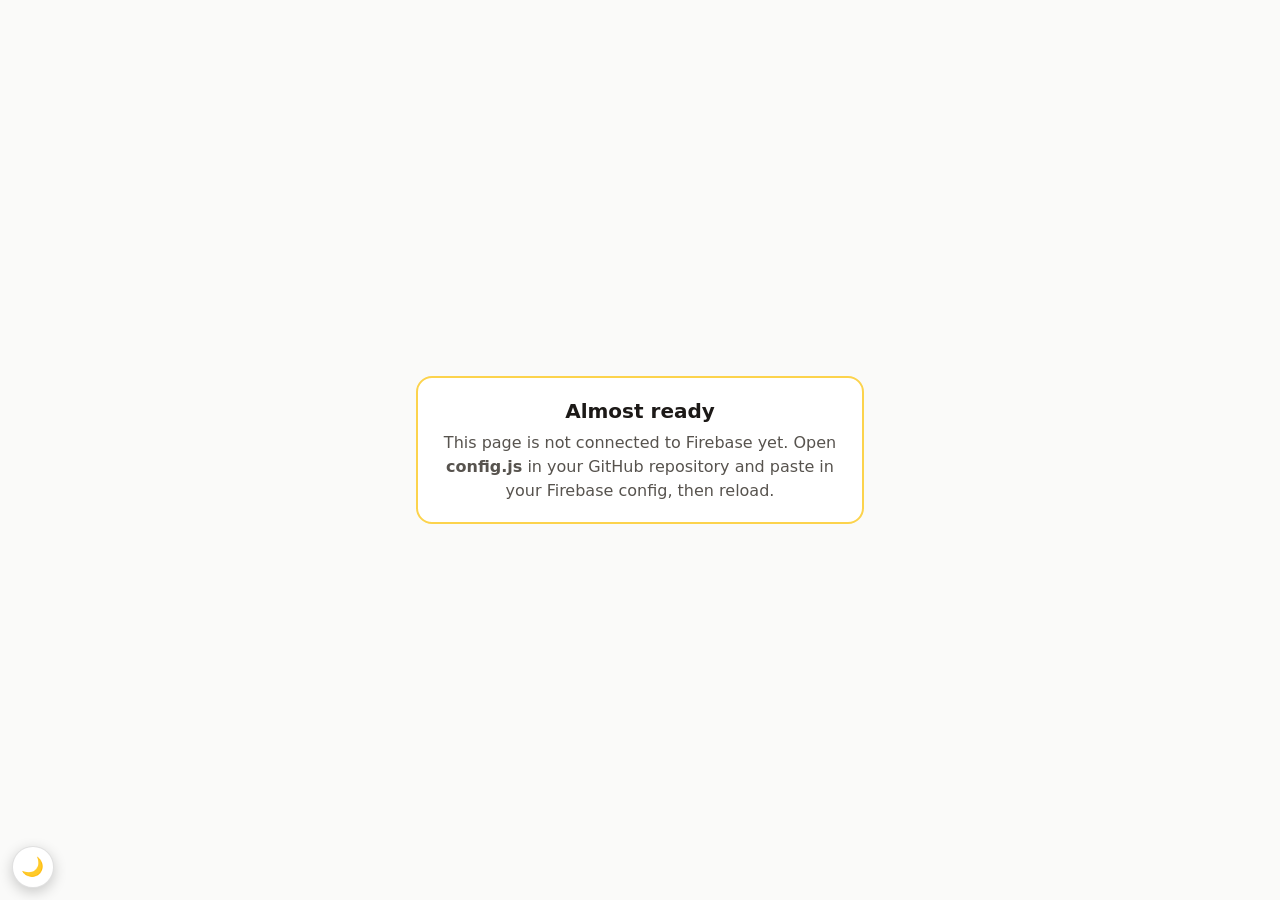
==== commit 0c56463d: "Add files via upload" ====
--- a/admin.html
+++ b/admin.html
@@ -2,8 +2,9 @@
 <html lang="en">
   <head>
     <meta charset="UTF-8" />
-    <meta name="viewport" content="width=device-width, initial-scale=1.0" />
+    <meta name="viewport" content="width=device-width, initial-scale=1.0, maximum-scale=1.0, user-scalable=no, viewport-fit=cover" />
     <meta name="robots" content="noindex" />
+    <meta name="theme-color" content="#a60603" />
     <title>F&F Food Hub — Admin</title>
     <link rel="icon" href="data:image/svg+xml,%3Csvg xmlns=%27http://www.w3.org/2000/svg%27 viewBox=%270 0 100 100%27%3E%3Ctext y=%27.9em%27 font-size=%2790%27%3E%F0%9F%8D%9A%3C/text%3E%3C/svg%3E" />
     <link rel="preconnect" href="https://fonts.googleapis.com" />
@@ -14,6 +15,8 @@
     <link rel="modulepreload" crossorigin href="./index.js">
     <link rel="modulepreload" crossorigin href="./App.js">
     <link rel="stylesheet" crossorigin href="./index.css">
+      <script>document.addEventListener("wheel",function(e){if(e.ctrlKey)e.preventDefault()},{passive:false});document.addEventListener("keydown",function(e){if((e.ctrlKey||e.metaKey)&&["+","=","-","_","0"].indexOf(e.key)>-1)e.preventDefault()});["gesturestart","gesturechange","gestureend"].forEach(function(t){document.addEventListener(t,function(e){e.preventDefault()})});</script>
+      <script>(function(){var K="ff-theme",d=document.documentElement,m=window.matchMedia&&matchMedia("(prefers-color-scheme: dark)");function saved(){try{return localStorage.getItem(K)}catch(e){return null}}function cur(){var s=saved();return s==="dark"||s==="light"?s:(m&&m.matches?"dark":"light")}function apply(){var t=cur();d.setAttribute("data-theme",t);var b=document.getElementById("ff-theme");if(b){b.textContent=t==="dark"?"☀️":"🌙";b.setAttribute("aria-label",t==="dark"?"Switch to light mode":"Switch to dark mode");b.title=b.getAttribute("aria-label")}var tc=document.querySelector('meta[name="theme-color"]');if(tc)tc.setAttribute("content",t==="dark"?"#14100f":"#a60603")}apply();if(m&&m.addEventListener)m.addEventListener("change",function(){if(!saved())apply()});document.addEventListener("DOMContentLoaded",function(){var b=document.createElement("button");b.id="ff-theme";b.type="button";document.body.appendChild(b);b.addEventListener("click",function(){var n=cur()==="dark"?"light":"dark";try{localStorage.setItem(K,n)}catch(e){}apply()});apply()})})();</script>
   </head>
   <body>
     <div id="root"></div>
--- a/index.css
+++ b/index.css
@@ -1 +1,203 @@
-*,:before,:after{--tw-border-spacing-x: 0;--tw-border-spacing-y: 0;--tw-translate-x: 0;--tw-translate-y: 0;--tw-rotate: 0;--tw-skew-x: 0;--tw-skew-y: 0;--tw-scale-x: 1;--tw-scale-y: 1;--tw-pan-x: ;--tw-pan-y: ;--tw-pinch-zoom: ;--tw-scroll-snap-strictness: proximity;--tw-gradient-from-position: ;--tw-gradient-via-position: ;--tw-gradient-to-position: ;--tw-ordinal: ;--tw-slashed-zero: ;--tw-numeric-figure: ;--tw-numeric-spacing: ;--tw-numeric-fraction: ;--tw-ring-inset: ;--tw-ring-offset-width: 0px;--tw-ring-offset-color: #fff;--tw-ring-color: rgb(59 130 246 / .5);--tw-ring-offset-shadow: 0 0 #0000;--tw-ring-shadow: 0 0 #0000;--tw-shadow: 0 0 #0000;--tw-shadow-colored: 0 0 #0000;--tw-blur: ;--tw-brightness: ;--tw-contrast: ;--tw-grayscale: ;--tw-hue-rotate: ;--tw-invert: ;--tw-saturate: ;--tw-sepia: ;--tw-drop-shadow: ;--tw-backdrop-blur: ;--tw-backdrop-brightness: ;--tw-backdrop-contrast: ;--tw-backdrop-grayscale: ;--tw-backdrop-hue-rotate: ;--tw-backdrop-invert: ;--tw-backdrop-opacity: ;--tw-backdrop-saturate: ;--tw-backdrop-sepia: ;--tw-contain-size: ;--tw-contain-layout: ;--tw-contain-paint: ;--tw-contain-style: }::backdrop{--tw-border-spacing-x: 0;--tw-border-spacing-y: 0;--tw-translate-x: 0;--tw-translate-y: 0;--tw-rotate: 0;--tw-skew-x: 0;--tw-skew-y: 0;--tw-scale-x: 1;--tw-scale-y: 1;--tw-pan-x: ;--tw-pan-y: ;--tw-pinch-zoom: ;--tw-scroll-snap-strictness: proximity;--tw-gradient-from-position: ;--tw-gradient-via-position: ;--tw-gradient-to-position: ;--tw-ordinal: ;--tw-slashed-zero: ;--tw-numeric-figure: ;--tw-numeric-spacing: ;--tw-numeric-fraction: ;--tw-ring-inset: ;--tw-ring-offset-width: 0px;--tw-ring-offset-color: #fff;--tw-ring-color: rgb(59 130 246 / .5);--tw-ring-offset-shadow: 0 0 #0000;--tw-ring-shadow: 0 0 #0000;--tw-shadow: 0 0 #0000;--tw-shadow-colored: 0 0 #0000;--tw-blur: ;--tw-brightness: ;--tw-contrast: ;--tw-grayscale: ;--tw-hue-rotate: ;--tw-invert: ;--tw-saturate: ;--tw-sepia: ;--tw-drop-shadow: ;--tw-backdrop-blur: ;--tw-backdrop-brightness: ;--tw-backdrop-contrast: ;--tw-backdrop-grayscale: ;--tw-backdrop-hue-rotate: ;--tw-backdrop-invert: ;--tw-backdrop-opacity: ;--tw-backdrop-saturate: ;--tw-backdrop-sepia: ;--tw-contain-size: ;--tw-contain-layout: ;--tw-contain-paint: ;--tw-contain-style: }*,:before,:after{box-sizing:border-box;border-width:0;border-style:solid;border-color:#e5e7eb}:before,:after{--tw-content: ""}html,:host{line-height:1.5;-webkit-text-size-adjust:100%;-moz-tab-size:4;-o-tab-size:4;tab-size:4;font-family:ui-sans-serif,system-ui,sans-serif,"Apple Color Emoji","Segoe UI Emoji",Segoe UI Symbol,"Noto Color Emoji";font-feature-settings:normal;font-variation-settings:normal;-webkit-tap-highlight-color:transparent}body{margin:0;line-height:inherit}hr{height:0;color:inherit;border-top-width:1px}abbr:where([title]){-webkit-text-decoration:underline dotted;text-decoration:underline dotted}h1,h2,h3,h4,h5,h6{font-size:inherit;font-weight:inherit}a{color:inherit;text-decoration:inherit}b,strong{font-weight:bolder}code,kbd,samp,pre{font-family:ui-monospace,SFMono-Regular,Menlo,Monaco,Consolas,Liberation Mono,Courier New,monospace;font-feature-settings:normal;font-variation-settings:normal;font-size:1em}small{font-size:80%}sub,sup{font-size:75%;line-height:0;position:relative;vertical-align:baseline}sub{bottom:-.25em}sup{top:-.5em}table{text-indent:0;border-color:inherit;border-collapse:collapse}button,input,optgroup,select,textarea{font-family:inherit;font-feature-settings:inherit;font-variation-settings:inherit;font-size:100%;font-weight:inherit;line-height:inherit;letter-spacing:inherit;color:inherit;margin:0;padding:0}button,select{text-transform:none}button,input:where([type=button]),input:where([type=reset]),input:where([type=submit]){-webkit-appearance:button;background-color:transparent;background-image:none}:-moz-focusring{outline:auto}:-moz-ui-invalid{box-shadow:none}progress{vertical-align:baseline}::-webkit-inner-spin-button,::-webkit-outer-spin-button{height:auto}[type=search]{-webkit-appearance:textfield;outline-offset:-2px}::-webkit-search-decoration{-webkit-appearance:none}::-webkit-file-upload-button{-webkit-appearance:button;font:inherit}summary{display:list-item}blockquote,dl,dd,h1,h2,h3,h4,h5,h6,hr,figure,p,pre{margin:0}fieldset{margin:0;padding:0}legend{padding:0}ol,ul,menu{list-style:none;margin:0;padding:0}dialog{padding:0}textarea{resize:vertical}input::-moz-placeholder,textarea::-moz-placeholder{opacity:1;color:#9ca3af}input::placeholder,textarea::placeholder{opacity:1;color:#9ca3af}button,[role=button]{cursor:pointer}:disabled{cursor:default}img,svg,video,canvas,audio,iframe,embed,object{display:block;vertical-align:middle}img,video{max-width:100%;height:auto}[hidden]:where(:not([hidden=until-found])){display:none}.sr-only{position:absolute;width:1px;height:1px;padding:0;margin:-1px;overflow:hidden;clip:rect(0,0,0,0);white-space:nowrap;border-width:0}.pointer-events-none{pointer-events:none}.fixed{position:fixed}.absolute{position:absolute}.relative{position:relative}.sticky{position:sticky}.inset-0{top:0rem;right:0rem;bottom:0rem;left:0rem}.inset-y-0{top:0rem;bottom:0rem}.-top-5{top:-1rem}.bottom-5{bottom:1rem}.left-0{left:0rem}.right-0{right:0rem}.right-4{right:.8rem}.top-0{top:0rem}.z-0{z-index:0}.z-10{z-index:10}.z-20{z-index:20}.z-30{z-index:30}.z-40{z-index:40}.z-50{z-index:50}.z-\[60\]{z-index:60}.order-12{order:12}.mx-1{margin-left:.2rem;margin-right:.2rem}.mx-auto{margin-left:auto;margin-right:auto}.my-3{margin-top:.6000000000000001rem;margin-bottom:.6000000000000001rem}.mb-1{margin-bottom:.2rem}.mb-2{margin-bottom:.4rem}.mb-3{margin-bottom:.6000000000000001rem}.mb-4{margin-bottom:.8rem}.mb-5{margin-bottom:1rem}.mb-6{margin-bottom:1.2000000000000002rem}.ml-1{margin-left:.2rem}.ml-2{margin-left:.4rem}.ml-3{margin-left:.6000000000000001rem}.mr-1{margin-right:.2rem}.mr-2{margin-right:.4rem}.mt-0\.5{margin-top:.1rem}.mt-1{margin-top:.2rem}.mt-1\.5{margin-top:.30000000000000004rem}.mt-10{margin-top:2rem}.mt-2{margin-top:.4rem}.mt-3{margin-top:.6000000000000001rem}.mt-4{margin-top:.8rem}.mt-5{margin-top:1rem}.mt-6{margin-top:1.2000000000000002rem}.mt-auto{margin-top:auto}.block{display:block}.inline-block{display:inline-block}.inline{display:inline}.flex{display:flex}.table{display:table}.grid{display:grid}.hidden{display:none}.h-10{height:2rem}.h-12{height:2.4000000000000004rem}.h-24{height:4.800000000000001rem}.h-3{height:.6000000000000001rem}.h-4{height:.8rem}.h-5{height:1rem}.h-52{height:10.4rem}.h-7{height:1.4000000000000001rem}.h-9{height:1.8rem}.h-\[2px\]{height:2px}.h-fit{height:-moz-fit-content;height:fit-content}.h-full{height:100%}.h-px{height:1px}.max-h-\[85vh\]{max-height:85vh}.max-h-\[88vh\]{max-height:88vh}.max-h-\[90vh\]{max-height:90vh}.min-h-screen{min-height:100vh}.w-10{width:2rem}.w-12{width:2.4000000000000004rem}.w-24{width:4.800000000000001rem}.w-3{width:.6000000000000001rem}.w-4{width:.8rem}.w-40{width:8rem}.w-5{width:1rem}.w-6{width:1.2000000000000002rem}.w-7{width:1.4000000000000001rem}.w-9{width:1.8rem}.w-\[74\%\]{width:74%}.w-auto{width:auto}.w-full{width:100%}.min-w-0{min-width:0rem}.min-w-4{min-width:.8rem}.min-w-6{min-width:1.2000000000000002rem}.min-w-\[190px\]{min-width:190px}.max-w-2xl{max-width:42rem}.max-w-7xl{max-width:80rem}.max-w-\[15rem\]{max-width:15rem}.max-w-\[17rem\]{max-width:17rem}.max-w-lg{max-width:32rem}.max-w-md{max-width:28rem}.max-w-xl{max-width:36rem}.flex-1{flex:1 1 0%}.shrink-0{flex-shrink:0}.-rotate-12{--tw-rotate: -12deg;transform:translate(var(--tw-translate-x),var(--tw-translate-y)) rotate(var(--tw-rotate)) skew(var(--tw-skew-x)) skewY(var(--tw-skew-y)) scaleX(var(--tw-scale-x)) scaleY(var(--tw-scale-y))}@keyframes pulse{50%{opacity:.5}}.animate-pulse{animation:pulse 2s cubic-bezier(.4,0,.6,1) infinite}.cursor-not-allowed{cursor:not-allowed}.cursor-pointer{cursor:pointer}.select-all{-webkit-user-select:all;-moz-user-select:all;user-select:all}.resize-none{resize:none}.grid-cols-1{grid-template-columns:repeat(1,minmax(0,1fr))}.grid-cols-2{grid-template-columns:repeat(2,minmax(0,1fr))}.grid-cols-3{grid-template-columns:repeat(3,minmax(0,1fr))}.grid-cols-4{grid-template-columns:repeat(4,minmax(0,1fr))}.grid-cols-\[1fr_auto\]{grid-template-columns:1fr auto}.grid-cols-\[auto_1fr\]{grid-template-columns:auto 1fr}.flex-col{flex-direction:column}.flex-wrap{flex-wrap:wrap}.items-start{align-items:flex-start}.items-end{align-items:flex-end}.items-center{align-items:center}.justify-end{justify-content:flex-end}.justify-center{justify-content:center}.justify-between{justify-content:space-between}.gap-1{gap:.2rem}.gap-1\.5{gap:.30000000000000004rem}.gap-2{gap:.4rem}.gap-3{gap:.6000000000000001rem}.gap-4{gap:.8rem}.gap-6{gap:1.2000000000000002rem}.gap-\[5px\]{gap:5px}.space-y-1>:not([hidden])~:not([hidden]){--tw-space-y-reverse: 0;margin-top:calc(.2rem * calc(1 - var(--tw-space-y-reverse)));margin-bottom:calc(.2rem * var(--tw-space-y-reverse))}.space-y-2>:not([hidden])~:not([hidden]){--tw-space-y-reverse: 0;margin-top:calc(.4rem * calc(1 - var(--tw-space-y-reverse)));margin-bottom:calc(.4rem * var(--tw-space-y-reverse))}.space-y-3>:not([hidden])~:not([hidden]){--tw-space-y-reverse: 0;margin-top:calc(.6000000000000001rem * calc(1 - var(--tw-space-y-reverse)));margin-bottom:calc(.6000000000000001rem * var(--tw-space-y-reverse))}.space-y-4>:not([hidden])~:not([hidden]){--tw-space-y-reverse: 0;margin-top:calc(.8rem * calc(1 - var(--tw-space-y-reverse)));margin-bottom:calc(.8rem * var(--tw-space-y-reverse))}.space-y-5>:not([hidden])~:not([hidden]){--tw-space-y-reverse: 0;margin-top:calc(1rem * calc(1 - var(--tw-space-y-reverse)));margin-bottom:calc(1rem * var(--tw-space-y-reverse))}.space-y-6>:not([hidden])~:not([hidden]){--tw-space-y-reverse: 0;margin-top:calc(1.2000000000000002rem * calc(1 - var(--tw-space-y-reverse)));margin-bottom:calc(1.2000000000000002rem * var(--tw-space-y-reverse))}.overflow-hidden{overflow:hidden}.overflow-x-auto{overflow-x:auto}.overflow-y-auto{overflow-y:auto}.whitespace-nowrap{white-space:nowrap}.whitespace-pre-wrap{white-space:pre-wrap}.break-words{overflow-wrap:break-word}.\!rounded-3xl{border-radius:1.5rem!important}.rounded{border-radius:.25rem}.rounded-2xl{border-radius:1rem}.rounded-3xl{border-radius:1.5rem}.rounded-\[2\.5rem\]{border-radius:2.5rem}.rounded-\[2rem\]{border-radius:2rem}.rounded-full{border-radius:9999px}.rounded-lg{border-radius:.5rem}.rounded-md{border-radius:.375rem}.rounded-xl{border-radius:.75rem}.rounded-b-\[2\.25rem\]{border-bottom-right-radius:2.25rem;border-bottom-left-radius:2.25rem}.rounded-b-\[2\.5rem\]{border-bottom-right-radius:2.5rem;border-bottom-left-radius:2.5rem}.rounded-r-\[2rem\]{border-top-right-radius:2rem;border-bottom-right-radius:2rem}.rounded-t-lg{border-top-left-radius:.5rem;border-top-right-radius:.5rem}.border{border-width:1px}.border-2{border-width:2px}.border-4{border-width:4px}.border-y{border-top-width:1px;border-bottom-width:1px}.border-y-2{border-top-width:2px;border-bottom-width:2px}.border-b{border-bottom-width:1px}.border-b-2{border-bottom-width:2px}.border-t{border-top-width:1px}.border-t-2{border-top-width:2px}.border-dashed{border-style:dashed}.border-amber-200{--tw-border-opacity: 1;border-color:rgb(253 230 138 / var(--tw-border-opacity, 1))}.border-amber-300{--tw-border-opacity: 1;border-color:rgb(252 211 77 / var(--tw-border-opacity, 1))}.border-ff-dark{--tw-border-opacity: 1;border-color:rgb(59 10 7 / var(--tw-border-opacity, 1))}.border-ff-gold{--tw-border-opacity: 1;border-color:rgb(253 200 38 / var(--tw-border-opacity, 1))}.border-ff-red{--tw-border-opacity: 1;border-color:rgb(166 6 3 / var(--tw-border-opacity, 1))}.border-green-200{--tw-border-opacity: 1;border-color:rgb(187 247 208 / var(--tw-border-opacity, 1))}.border-green-300{--tw-border-opacity: 1;border-color:rgb(134 239 172 / var(--tw-border-opacity, 1))}.border-green-500{--tw-border-opacity: 1;border-color:rgb(34 197 94 / var(--tw-border-opacity, 1))}.border-green-600{--tw-border-opacity: 1;border-color:rgb(22 163 74 / var(--tw-border-opacity, 1))}.border-red-200{--tw-border-opacity: 1;border-color:rgb(254 202 202 / var(--tw-border-opacity, 1))}.border-red-300{--tw-border-opacity: 1;border-color:rgb(252 165 165 / var(--tw-border-opacity, 1))}.border-stone-200{--tw-border-opacity: 1;border-color:rgb(231 229 228 / var(--tw-border-opacity, 1))}.border-stone-300{--tw-border-opacity: 1;border-color:rgb(214 211 209 / var(--tw-border-opacity, 1))}.border-stone-400{--tw-border-opacity: 1;border-color:rgb(168 162 158 / var(--tw-border-opacity, 1))}.border-stone-700{--tw-border-opacity: 1;border-color:rgb(68 64 60 / var(--tw-border-opacity, 1))}.border-stone-950{--tw-border-opacity: 1;border-color:rgb(12 10 9 / var(--tw-border-opacity, 1))}.\!bg-ff-gold{--tw-bg-opacity: 1 !important;background-color:rgb(253 200 38 / var(--tw-bg-opacity, 1))!important}.\!bg-ff-grey{--tw-bg-opacity: 1 !important;background-color:rgb(241 241 241 / var(--tw-bg-opacity, 1))!important}.\!bg-white{--tw-bg-opacity: 1 !important;background-color:rgb(255 255 255 / var(--tw-bg-opacity, 1))!important}.bg-\[\#f4f4f4\]{--tw-bg-opacity: 1;background-color:rgb(244 244 244 / var(--tw-bg-opacity, 1))}.bg-\[\#f7f7f7\]{--tw-bg-opacity: 1;background-color:rgb(247 247 247 / var(--tw-bg-opacity, 1))}.bg-\[\#fbf1f1\]{--tw-bg-opacity: 1;background-color:rgb(251 241 241 / var(--tw-bg-opacity, 1))}.bg-amber-100{--tw-bg-opacity: 1;background-color:rgb(254 243 199 / var(--tw-bg-opacity, 1))}.bg-amber-400{--tw-bg-opacity: 1;background-color:rgb(251 191 36 / var(--tw-bg-opacity, 1))}.bg-amber-50{--tw-bg-opacity: 1;background-color:rgb(255 251 235 / var(--tw-bg-opacity, 1))}.bg-black\/30{background-color:#0000004d}.bg-black\/50{background-color:#00000080}.bg-black\/60{background-color:#0009}.bg-blue-50{--tw-bg-opacity: 1;background-color:rgb(239 246 255 / var(--tw-bg-opacity, 1))}.bg-blue-600{--tw-bg-opacity: 1;background-color:rgb(37 99 235 / var(--tw-bg-opacity, 1))}.bg-ff-dark{--tw-bg-opacity: 1;background-color:rgb(59 10 7 / var(--tw-bg-opacity, 1))}.bg-ff-gold{--tw-bg-opacity: 1;background-color:rgb(253 200 38 / var(--tw-bg-opacity, 1))}.bg-ff-gold\/20{background-color:#fdc82633}.bg-ff-gold\/30{background-color:#fdc8264d}.bg-ff-gold\/40{background-color:#fdc82666}.bg-ff-grey{--tw-bg-opacity: 1;background-color:rgb(241 241 241 / var(--tw-bg-opacity, 1))}.bg-ff-red{--tw-bg-opacity: 1;background-color:rgb(166 6 3 / var(--tw-bg-opacity, 1))}.bg-green-100{--tw-bg-opacity: 1;background-color:rgb(220 252 231 / var(--tw-bg-opacity, 1))}.bg-green-50{--tw-bg-opacity: 1;background-color:rgb(240 253 244 / var(--tw-bg-opacity, 1))}.bg-green-500{--tw-bg-opacity: 1;background-color:rgb(34 197 94 / var(--tw-bg-opacity, 1))}.bg-green-600{--tw-bg-opacity: 1;background-color:rgb(22 163 74 / var(--tw-bg-opacity, 1))}.bg-green-700{--tw-bg-opacity: 1;background-color:rgb(21 128 61 / var(--tw-bg-opacity, 1))}.bg-orange-100{--tw-bg-opacity: 1;background-color:rgb(255 237 213 / var(--tw-bg-opacity, 1))}.bg-orange-400{--tw-bg-opacity: 1;background-color:rgb(251 146 60 / var(--tw-bg-opacity, 1))}.bg-red-100{--tw-bg-opacity: 1;background-color:rgb(254 226 226 / var(--tw-bg-opacity, 1))}.bg-red-50{--tw-bg-opacity: 1;background-color:rgb(254 242 242 / var(--tw-bg-opacity, 1))}.bg-red-600{--tw-bg-opacity: 1;background-color:rgb(220 38 38 / var(--tw-bg-opacity, 1))}.bg-stone-100{--tw-bg-opacity: 1;background-color:rgb(245 245 244 / var(--tw-bg-opacity, 1))}.bg-stone-200{--tw-bg-opacity: 1;background-color:rgb(231 229 228 / var(--tw-bg-opacity, 1))}.bg-stone-300{--tw-bg-opacity: 1;background-color:rgb(214 211 209 / var(--tw-bg-opacity, 1))}.bg-stone-50{--tw-bg-opacity: 1;background-color:rgb(250 250 249 / var(--tw-bg-opacity, 1))}.bg-transparent{background-color:transparent}.bg-white{--tw-bg-opacity: 1;background-color:rgb(255 255 255 / var(--tw-bg-opacity, 1))}.bg-white\/15{background-color:#ffffff26}.bg-white\/80{background-color:#fffc}.bg-yellow-300{--tw-bg-opacity: 1;background-color:rgb(253 224 71 / var(--tw-bg-opacity, 1))}.object-cover{-o-object-fit:cover;object-fit:cover}.p-0\.5{padding:.1rem}.p-1{padding:.2rem}.p-10{padding:2rem}.p-2{padding:.4rem}.p-2\.5{padding:.5rem}.p-3{padding:.6000000000000001rem}.p-4{padding:.8rem}.p-5{padding:1rem}.p-6{padding:1.2000000000000002rem}.p-8{padding:1.6rem}.px-1{padding-left:.2rem;padding-right:.2rem}.px-1\.5{padding-left:.30000000000000004rem;padding-right:.30000000000000004rem}.px-10{padding-left:2rem;padding-right:2rem}.px-2{padding-left:.4rem;padding-right:.4rem}.px-2\.5{padding-left:.5rem;padding-right:.5rem}.px-3{padding-left:.6000000000000001rem;padding-right:.6000000000000001rem}.px-4{padding-left:.8rem;padding-right:.8rem}.px-5{padding-left:1rem;padding-right:1rem}.px-6{padding-left:1.2000000000000002rem;padding-right:1.2000000000000002rem}.py-0\.5{padding-top:.1rem;padding-bottom:.1rem}.py-1{padding-top:.2rem;padding-bottom:.2rem}.py-1\.5{padding-top:.30000000000000004rem;padding-bottom:.30000000000000004rem}.py-2{padding-top:.4rem;padding-bottom:.4rem}.py-2\.5{padding-top:.5rem;padding-bottom:.5rem}.py-3{padding-top:.6000000000000001rem;padding-bottom:.6000000000000001rem}.py-4{padding-top:.8rem;padding-bottom:.8rem}.py-5{padding-top:1rem;padding-bottom:1rem}.py-6{padding-top:1.2000000000000002rem;padding-bottom:1.2000000000000002rem}.pb-10{padding-bottom:2rem}.pb-2{padding-bottom:.4rem}.pb-3{padding-bottom:.6000000000000001rem}.pb-4{padding-bottom:.8rem}.pb-5{padding-bottom:1rem}.pb-6{padding-bottom:1.2000000000000002rem}.pt-3{padding-top:.6000000000000001rem}.pt-4{padding-top:.8rem}.pt-5{padding-top:1rem}.pt-8{padding-top:1.6rem}.text-left{text-align:left}.text-center{text-align:center}.text-right{text-align:right}.align-middle{vertical-align:middle}.font-display{font-family:Archivo Black,Impact,ui-sans-serif,sans-serif}.text-2xl{font-size:1.5rem;line-height:2rem}.text-3xl{font-size:1.875rem;line-height:2.25rem}.text-6xl{font-size:3.75rem;line-height:1}.text-\[1\.35rem\]{font-size:1.35rem}.text-\[1\.5rem\]{font-size:1.5rem}.text-\[1\.65rem\]{font-size:1.65rem}.text-\[10px\]{font-size:10px}.text-\[11px\]{font-size:11px}.text-\[16vw\]{font-size:16vw}.text-\[9px\]{font-size:9px}.text-base{font-size:1rem;line-height:1.5rem}.text-lg{font-size:1.125rem;line-height:1.75rem}.text-sm{font-size:.875rem;line-height:1.25rem}.text-xl{font-size:1.25rem;line-height:1.75rem}.text-xs{font-size:.75rem;line-height:1rem}.font-black{font-weight:900}.font-bold{font-weight:700}.font-light{font-weight:300}.font-medium{font-weight:500}.font-normal{font-weight:400}.font-semibold{font-weight:600}.uppercase{text-transform:uppercase}.leading-6{line-height:1.5rem}.leading-none{line-height:1}.leading-tight{line-height:1.25}.tracking-\[0\.2em\]{letter-spacing:.2em}.tracking-tight{letter-spacing:-.025em}.tracking-wide{letter-spacing:.025em}.tracking-widest{letter-spacing:.1em}.text-amber-700{--tw-text-opacity: 1;color:rgb(180 83 9 / var(--tw-text-opacity, 1))}.text-amber-800{--tw-text-opacity: 1;color:rgb(146 64 14 / var(--tw-text-opacity, 1))}.text-amber-900{--tw-text-opacity: 1;color:rgb(120 53 15 / var(--tw-text-opacity, 1))}.text-black{--tw-text-opacity: 1;color:rgb(0 0 0 / var(--tw-text-opacity, 1))}.text-ff-dark{--tw-text-opacity: 1;color:rgb(59 10 7 / var(--tw-text-opacity, 1))}.text-ff-gold{--tw-text-opacity: 1;color:rgb(253 200 38 / var(--tw-text-opacity, 1))}.text-ff-red{--tw-text-opacity: 1;color:rgb(166 6 3 / var(--tw-text-opacity, 1))}.text-green-700{--tw-text-opacity: 1;color:rgb(21 128 61 / var(--tw-text-opacity, 1))}.text-green-800{--tw-text-opacity: 1;color:rgb(22 101 52 / var(--tw-text-opacity, 1))}.text-green-900{--tw-text-opacity: 1;color:rgb(20 83 45 / var(--tw-text-opacity, 1))}.text-red-500{--tw-text-opacity: 1;color:rgb(239 68 68 / var(--tw-text-opacity, 1))}.text-red-600{--tw-text-opacity: 1;color:rgb(220 38 38 / var(--tw-text-opacity, 1))}.text-red-700{--tw-text-opacity: 1;color:rgb(185 28 28 / var(--tw-text-opacity, 1))}.text-red-800{--tw-text-opacity: 1;color:rgb(153 27 27 / var(--tw-text-opacity, 1))}.text-stone-300{--tw-text-opacity: 1;color:rgb(214 211 209 / var(--tw-text-opacity, 1))}.text-stone-400{--tw-text-opacity: 1;color:rgb(168 162 158 / var(--tw-text-opacity, 1))}.text-stone-500{--tw-text-opacity: 1;color:rgb(120 113 108 / var(--tw-text-opacity, 1))}.text-stone-600{--tw-text-opacity: 1;color:rgb(87 83 78 / var(--tw-text-opacity, 1))}.text-stone-700{--tw-text-opacity: 1;color:rgb(68 64 60 / var(--tw-text-opacity, 1))}.text-stone-800{--tw-text-opacity: 1;color:rgb(41 37 36 / var(--tw-text-opacity, 1))}.text-stone-900{--tw-text-opacity: 1;color:rgb(28 25 23 / var(--tw-text-opacity, 1))}.text-stone-950{--tw-text-opacity: 1;color:rgb(12 10 9 / var(--tw-text-opacity, 1))}.text-white{--tw-text-opacity: 1;color:rgb(255 255 255 / var(--tw-text-opacity, 1))}.text-white\/80{color:#fffc}.text-yellow-900{--tw-text-opacity: 1;color:rgb(113 63 18 / var(--tw-text-opacity, 1))}.underline{text-decoration-line:underline}.line-through{text-decoration-line:line-through}.accent-green-600{accent-color:#16a34a}.opacity-60{opacity:.6}.opacity-70{opacity:.7}.opacity-\[0\.035\]{opacity:.035}.opacity-\[0\.045\]{opacity:.045}.shadow{--tw-shadow: 0 1px 3px 0 rgb(0 0 0 / .1), 0 1px 2px -1px rgb(0 0 0 / .1);--tw-shadow-colored: 0 1px 3px 0 var(--tw-shadow-color), 0 1px 2px -1px var(--tw-shadow-color);box-shadow:var(--tw-ring-offset-shadow, 0 0 #0000),var(--tw-ring-shadow, 0 0 #0000),var(--tw-shadow)}.shadow-2xl{--tw-shadow: 0 25px 50px -12px rgb(0 0 0 / .25);--tw-shadow-colored: 0 25px 50px -12px var(--tw-shadow-color);box-shadow:var(--tw-ring-offset-shadow, 0 0 #0000),var(--tw-ring-shadow, 0 0 #0000),var(--tw-shadow)}.shadow-lg{--tw-shadow: 0 10px 15px -3px rgb(0 0 0 / .1), 0 4px 6px -4px rgb(0 0 0 / .1);--tw-shadow-colored: 0 10px 15px -3px var(--tw-shadow-color), 0 4px 6px -4px var(--tw-shadow-color);box-shadow:var(--tw-ring-offset-shadow, 0 0 #0000),var(--tw-ring-shadow, 0 0 #0000),var(--tw-shadow)}.outline-none{outline:2px solid transparent;outline-offset:2px}.filter{filter:var(--tw-blur) var(--tw-brightness) var(--tw-contrast) var(--tw-grayscale) var(--tw-hue-rotate) var(--tw-invert) var(--tw-saturate) var(--tw-sepia) var(--tw-drop-shadow)}*{box-sizing:border-box}body{margin:0;font-family:Outfit,Inter,ui-sans-serif,system-ui,-apple-system,BlinkMacSystemFont,Segoe UI,sans-serif}button,input,textarea,select{font:inherit}button{cursor:pointer}.placeholder\:text-stone-400::-moz-placeholder{--tw-text-opacity: 1;color:rgb(168 162 158 / var(--tw-text-opacity, 1))}.placeholder\:text-stone-400::placeholder{--tw-text-opacity: 1;color:rgb(168 162 158 / var(--tw-text-opacity, 1))}.last\:border-0:last-child{border-width:0px}.hover\:border-orange-400:hover{--tw-border-opacity: 1;border-color:rgb(251 146 60 / var(--tw-border-opacity, 1))}.hover\:border-orange-500:hover{--tw-border-opacity: 1;border-color:rgb(249 115 22 / var(--tw-border-opacity, 1))}.hover\:shadow-md:hover{--tw-shadow: 0 4px 6px -1px rgb(0 0 0 / .1), 0 2px 4px -2px rgb(0 0 0 / .1);--tw-shadow-colored: 0 4px 6px -1px var(--tw-shadow-color), 0 2px 4px -2px var(--tw-shadow-color);box-shadow:var(--tw-ring-offset-shadow, 0 0 #0000),var(--tw-ring-shadow, 0 0 #0000),var(--tw-shadow)}.focus\:ring-2:focus{--tw-ring-offset-shadow: var(--tw-ring-inset) 0 0 0 var(--tw-ring-offset-width) var(--tw-ring-offset-color);--tw-ring-shadow: var(--tw-ring-inset) 0 0 0 calc(2px + var(--tw-ring-offset-width)) var(--tw-ring-color);box-shadow:var(--tw-ring-offset-shadow),var(--tw-ring-shadow),var(--tw-shadow, 0 0 #0000)}.focus\:ring-ff-red\/40:focus{--tw-ring-color: rgb(166 6 3 / .4)}.active\:scale-90:active{--tw-scale-x: .9;--tw-scale-y: .9;transform:translate(var(--tw-translate-x),var(--tw-translate-y)) rotate(var(--tw-rotate)) skew(var(--tw-skew-x)) skewY(var(--tw-skew-y)) scaleX(var(--tw-scale-x)) scaleY(var(--tw-scale-y))}.active\:scale-95:active{--tw-scale-x: .95;--tw-scale-y: .95;transform:translate(var(--tw-translate-x),var(--tw-translate-y)) rotate(var(--tw-rotate)) skew(var(--tw-skew-x)) skewY(var(--tw-skew-y)) scaleX(var(--tw-scale-x)) scaleY(var(--tw-scale-y))}.active\:scale-\[\.98\]:active{--tw-scale-x: .98;--tw-scale-y: .98;transform:translate(var(--tw-translate-x),var(--tw-translate-y)) rotate(var(--tw-rotate)) skew(var(--tw-skew-x)) skewY(var(--tw-skew-y)) scaleX(var(--tw-scale-x)) scaleY(var(--tw-scale-y))}.active\:scale-\[\.99\]:active{--tw-scale-x: .99;--tw-scale-y: .99;transform:translate(var(--tw-translate-x),var(--tw-translate-y)) rotate(var(--tw-rotate)) skew(var(--tw-skew-x)) skewY(var(--tw-skew-y)) scaleX(var(--tw-scale-x)) scaleY(var(--tw-scale-y))}.disabled\:opacity-50:disabled{opacity:.5}.disabled\:opacity-60:disabled{opacity:.6}@media(min-width:640px){.sm\:grid-cols-2{grid-template-columns:repeat(2,minmax(0,1fr))}.sm\:grid-cols-\[1fr_8rem_6rem\]{grid-template-columns:1fr 8rem 6rem}.sm\:items-center{align-items:center}.sm\:gap-3{gap:.6000000000000001rem}.sm\:gap-4{gap:.8rem}.sm\:p-5{padding:1rem}.sm\:text-2xl{font-size:1.5rem;line-height:2rem}.sm\:text-7xl{font-size:4.5rem;line-height:1}.sm\:text-\[12vw\]{font-size:12vw}.sm\:text-sm{font-size:.875rem;line-height:1.25rem}.sm\:text-xs{font-size:.75rem;line-height:1rem}}@media(min-width:768px){.md\:grid-cols-3{grid-template-columns:repeat(3,minmax(0,1fr))}.md\:grid-cols-\[1fr_\.7fr_\.7fr_auto\]{grid-template-columns:1fr .7fr .7fr auto}.md\:p-6{padding:1.2000000000000002rem}}@media(min-width:1024px){.lg\:sticky{position:sticky}.lg\:top-24{top:4.800000000000001rem}.lg\:grid-cols-2{grid-template-columns:repeat(2,minmax(0,1fr))}.lg\:grid-cols-3{grid-template-columns:repeat(3,minmax(0,1fr))}.lg\:grid-cols-4{grid-template-columns:repeat(4,minmax(0,1fr))}.lg\:grid-cols-5{grid-template-columns:repeat(5,minmax(0,1fr))}.lg\:grid-cols-\[1\.2fr_\.8fr\]{grid-template-columns:1.2fr .8fr}}@media(min-width:1280px){.xl\:grid-cols-3{grid-template-columns:repeat(3,minmax(0,1fr))}}
+*,:before,:after{--tw-border-spacing-x: 0;--tw-border-spacing-y: 0;--tw-translate-x: 0;--tw-translate-y: 0;--tw-rotate: 0;--tw-skew-x: 0;--tw-skew-y: 0;--tw-scale-x: 1;--tw-scale-y: 1;--tw-pan-x: ;--tw-pan-y: ;--tw-pinch-zoom: ;--tw-scroll-snap-strictness: proximity;--tw-gradient-from-position: ;--tw-gradient-via-position: ;--tw-gradient-to-position: ;--tw-ordinal: ;--tw-slashed-zero: ;--tw-numeric-figure: ;--tw-numeric-spacing: ;--tw-numeric-fraction: ;--tw-ring-inset: ;--tw-ring-offset-width: 0px;--tw-ring-offset-color: #fff;--tw-ring-color: rgb(59 130 246 / .5);--tw-ring-offset-shadow: 0 0 #0000;--tw-ring-shadow: 0 0 #0000;--tw-shadow: 0 0 #0000;--tw-shadow-colored: 0 0 #0000;--tw-blur: ;--tw-brightness: ;--tw-contrast: ;--tw-grayscale: ;--tw-hue-rotate: ;--tw-invert: ;--tw-saturate: ;--tw-sepia: ;--tw-drop-shadow: ;--tw-backdrop-blur: ;--tw-backdrop-brightness: ;--tw-backdrop-contrast: ;--tw-backdrop-grayscale: ;--tw-backdrop-hue-rotate: ;--tw-backdrop-invert: ;--tw-backdrop-opacity: ;--tw-backdrop-saturate: ;--tw-backdrop-sepia: ;--tw-contain-size: ;--tw-contain-layout: ;--tw-contain-paint: ;--tw-contain-style: }::backdrop{--tw-border-spacing-x: 0;--tw-border-spacing-y: 0;--tw-translate-x: 0;--tw-translate-y: 0;--tw-rotate: 0;--tw-skew-x: 0;--tw-skew-y: 0;--tw-scale-x: 1;--tw-scale-y: 1;--tw-pan-x: ;--tw-pan-y: ;--tw-pinch-zoom: ;--tw-scroll-snap-strictness: proximity;--tw-gradient-from-position: ;--tw-gradient-via-position: ;--tw-gradient-to-position: ;--tw-ordinal: ;--tw-slashed-zero: ;--tw-numeric-figure: ;--tw-numeric-spacing: ;--tw-numeric-fraction: ;--tw-ring-inset: ;--tw-ring-offset-width: 0px;--tw-ring-offset-color: #fff;--tw-ring-color: rgb(59 130 246 / .5);--tw-ring-offset-shadow: 0 0 #0000;--tw-ring-shadow: 0 0 #0000;--tw-shadow: 0 0 #0000;--tw-shadow-colored: 0 0 #0000;--tw-blur: ;--tw-brightness: ;--tw-contrast: ;--tw-grayscale: ;--tw-hue-rotate: ;--tw-invert: ;--tw-saturate: ;--tw-sepia: ;--tw-drop-shadow: ;--tw-backdrop-blur: ;--tw-backdrop-brightness: ;--tw-backdrop-contrast: ;--tw-backdrop-grayscale: ;--tw-backdrop-hue-rotate: ;--tw-backdrop-invert: ;--tw-backdrop-opacity: ;--tw-backdrop-saturate: ;--tw-backdrop-sepia: ;--tw-contain-size: ;--tw-contain-layout: ;--tw-contain-paint: ;--tw-contain-style: }*,:before,:after{box-sizing:border-box;border-width:0;border-style:solid;border-color:#e5e7eb}:before,:after{--tw-content: ""}html,:host{line-height:1.5;-webkit-text-size-adjust:100%;-moz-tab-size:4;-o-tab-size:4;tab-size:4;font-family:ui-sans-serif,system-ui,sans-serif,"Apple Color Emoji","Segoe UI Emoji",Segoe UI Symbol,"Noto Color Emoji";font-feature-settings:normal;font-variation-settings:normal;-webkit-tap-highlight-color:transparent}body{margin:0;line-height:inherit}hr{height:0;color:inherit;border-top-width:1px}abbr:where([title]){-webkit-text-decoration:underline dotted;text-decoration:underline dotted}h1,h2,h3,h4,h5,h6{font-size:inherit;font-weight:inherit}a{color:inherit;text-decoration:inherit}b,strong{font-weight:bolder}code,kbd,samp,pre{font-family:ui-monospace,SFMono-Regular,Menlo,Monaco,Consolas,Liberation Mono,Courier New,monospace;font-feature-settings:normal;font-variation-settings:normal;font-size:1em}small{font-size:80%}sub,sup{font-size:75%;line-height:0;position:relative;vertical-align:baseline}sub{bottom:-.25em}sup{top:-.5em}table{text-indent:0;border-color:inherit;border-collapse:collapse}button,input,optgroup,select,textarea{font-family:inherit;font-feature-settings:inherit;font-variation-settings:inherit;font-size:100%;font-weight:inherit;line-height:inherit;letter-spacing:inherit;color:inherit;margin:0;padding:0}button,select{text-transform:none}button,input:where([type=button]),input:where([type=reset]),input:where([type=submit]){-webkit-appearance:button;background-color:transparent;background-image:none}:-moz-focusring{outline:auto}:-moz-ui-invalid{box-shadow:none}progress{vertical-align:baseline}::-webkit-inner-spin-button,::-webkit-outer-spin-button{height:auto}[type=search]{-webkit-appearance:textfield;outline-offset:-2px}::-webkit-search-decoration{-webkit-appearance:none}::-webkit-file-upload-button{-webkit-appearance:button;font:inherit}summary{display:list-item}blockquote,dl,dd,h1,h2,h3,h4,h5,h6,hr,figure,p,pre{margin:0}fieldset{margin:0;padding:0}legend{padding:0}ol,ul,menu{list-style:none;margin:0;padding:0}dialog{padding:0}textarea{resize:vertical}input::-moz-placeholder,textarea::-moz-placeholder{opacity:1;color:#9ca3af}input::placeholder,textarea::placeholder{opacity:1;color:#9ca3af}button,[role=button]{cursor:pointer}:disabled{cursor:default}img,svg,video,canvas,audio,iframe,embed,object{display:block;vertical-align:middle}img,video{max-width:100%;height:auto}[hidden]:where(:not([hidden=until-found])){display:none}.sr-only{position:absolute;width:1px;height:1px;padding:0;margin:-1px;overflow:hidden;clip:rect(0,0,0,0);white-space:nowrap;border-width:0}.pointer-events-none{pointer-events:none}.fixed{position:fixed}.absolute{position:absolute}.relative{position:relative}.sticky{position:sticky}.inset-0{top:0rem;right:0rem;bottom:0rem;left:0rem}.inset-y-0{top:0rem;bottom:0rem}.-top-5{top:-1rem}.bottom-5{bottom:1rem}.left-0{left:0rem}.right-0{right:0rem}.right-4{right:.8rem}.top-0{top:0rem}.z-0{z-index:0}.z-10{z-index:10}.z-20{z-index:20}.z-30{z-index:30}.z-40{z-index:40}.z-50{z-index:50}.z-\[60\]{z-index:60}.order-12{order:12}.mx-1{margin-left:.2rem;margin-right:.2rem}.mx-auto{margin-left:auto;margin-right:auto}.my-3{margin-top:.6000000000000001rem;margin-bottom:.6000000000000001rem}.mb-1{margin-bottom:.2rem}.mb-2{margin-bottom:.4rem}.mb-3{margin-bottom:.6000000000000001rem}.mb-4{margin-bottom:.8rem}.mb-5{margin-bottom:1rem}.mb-6{margin-bottom:1.2000000000000002rem}.ml-1{margin-left:.2rem}.ml-2{margin-left:.4rem}.ml-3{margin-left:.6000000000000001rem}.mr-1{margin-right:.2rem}.mr-2{margin-right:.4rem}.mt-0\.5{margin-top:.1rem}.mt-1{margin-top:.2rem}.mt-1\.5{margin-top:.30000000000000004rem}.mt-10{margin-top:2rem}.mt-2{margin-top:.4rem}.mt-3{margin-top:.6000000000000001rem}.mt-4{margin-top:.8rem}.mt-5{margin-top:1rem}.mt-6{margin-top:1.2000000000000002rem}.mt-auto{margin-top:auto}.block{display:block}.inline-block{display:inline-block}.inline{display:inline}.flex{display:flex}.table{display:table}.grid{display:grid}.hidden{display:none}.h-10{height:2rem}.h-12{height:2.4000000000000004rem}.h-24{height:4.800000000000001rem}.h-3{height:.6000000000000001rem}.h-4{height:.8rem}.h-5{height:1rem}.h-52{height:10.4rem}.h-7{height:1.4000000000000001rem}.h-9{height:1.8rem}.h-\[2px\]{height:2px}.h-fit{height:-moz-fit-content;height:fit-content}.h-full{height:100%}.h-px{height:1px}.max-h-\[85vh\]{max-height:85vh}.max-h-\[88vh\]{max-height:88vh}.max-h-\[90vh\]{max-height:90vh}.min-h-screen{min-height:100vh}.w-10{width:2rem}.w-12{width:2.4000000000000004rem}.w-24{width:4.800000000000001rem}.w-3{width:.6000000000000001rem}.w-4{width:.8rem}.w-40{width:8rem}.w-5{width:1rem}.w-6{width:1.2000000000000002rem}.w-7{width:1.4000000000000001rem}.w-9{width:1.8rem}.w-\[74\%\]{width:74%}.w-auto{width:auto}.w-full{width:100%}.min-w-0{min-width:0rem}.min-w-4{min-width:.8rem}.min-w-6{min-width:1.2000000000000002rem}.min-w-\[190px\]{min-width:190px}.max-w-2xl{max-width:42rem}.max-w-7xl{max-width:80rem}.max-w-\[15rem\]{max-width:15rem}.max-w-\[17rem\]{max-width:17rem}.max-w-lg{max-width:32rem}.max-w-md{max-width:28rem}.max-w-xl{max-width:36rem}.flex-1{flex:1 1 0%}.shrink-0{flex-shrink:0}.-rotate-12{--tw-rotate: -12deg;transform:translate(var(--tw-translate-x),var(--tw-translate-y)) rotate(var(--tw-rotate)) skew(var(--tw-skew-x)) skewY(var(--tw-skew-y)) scaleX(var(--tw-scale-x)) scaleY(var(--tw-scale-y))}@keyframes pulse{50%{opacity:.5}}.animate-pulse{animation:pulse 2s cubic-bezier(.4,0,.6,1) infinite}.cursor-not-allowed{cursor:not-allowed}.cursor-pointer{cursor:pointer}.select-all{-webkit-user-select:all;-moz-user-select:all;user-select:all}.resize-none{resize:none}.grid-cols-1{grid-template-columns:repeat(1,minmax(0,1fr))}.grid-cols-2{grid-template-columns:repeat(2,minmax(0,1fr))}.grid-cols-3{grid-template-columns:repeat(3,minmax(0,1fr))}.grid-cols-4{grid-template-columns:repeat(4,minmax(0,1fr))}.grid-cols-\[1fr_auto\]{grid-template-columns:1fr auto}.grid-cols-\[auto_1fr\]{grid-template-columns:auto 1fr}.flex-col{flex-direction:column}.flex-wrap{flex-wrap:wrap}.items-start{align-items:flex-start}.items-end{align-items:flex-end}.items-center{align-items:center}.justify-end{justify-content:flex-end}.justify-center{justify-content:center}.justify-between{justify-content:space-between}.gap-1{gap:.2rem}.gap-1\.5{gap:.30000000000000004rem}.gap-2{gap:.4rem}.gap-3{gap:.6000000000000001rem}.gap-4{gap:.8rem}.gap-6{gap:1.2000000000000002rem}.gap-\[5px\]{gap:5px}.space-y-1>:not([hidden])~:not([hidden]){--tw-space-y-reverse: 0;margin-top:calc(.2rem * calc(1 - var(--tw-space-y-reverse)));margin-bottom:calc(.2rem * var(--tw-space-y-reverse))}.space-y-2>:not([hidden])~:not([hidden]){--tw-space-y-reverse: 0;margin-top:calc(.4rem * calc(1 - var(--tw-space-y-reverse)));margin-bottom:calc(.4rem * var(--tw-space-y-reverse))}.space-y-3>:not([hidden])~:not([hidden]){--tw-space-y-reverse: 0;margin-top:calc(.6000000000000001rem * calc(1 - var(--tw-space-y-reverse)));margin-bottom:calc(.6000000000000001rem * var(--tw-space-y-reverse))}.space-y-4>:not([hidden])~:not([hidden]){--tw-space-y-reverse: 0;margin-top:calc(.8rem * calc(1 - var(--tw-space-y-reverse)));margin-bottom:calc(.8rem * var(--tw-space-y-reverse))}.space-y-5>:not([hidden])~:not([hidden]){--tw-space-y-reverse: 0;margin-top:calc(1rem * calc(1 - var(--tw-space-y-reverse)));margin-bottom:calc(1rem * var(--tw-space-y-reverse))}.space-y-6>:not([hidden])~:not([hidden]){--tw-space-y-reverse: 0;margin-top:calc(1.2000000000000002rem * calc(1 - var(--tw-space-y-reverse)));margin-bottom:calc(1.2000000000000002rem * var(--tw-space-y-reverse))}.overflow-hidden{overflow:hidden}.overflow-x-auto{overflow-x:auto}.overflow-y-auto{overflow-y:auto}.whitespace-nowrap{white-space:nowrap}.whitespace-pre-wrap{white-space:pre-wrap}.break-words{overflow-wrap:break-word}.\!rounded-3xl{border-radius:1.5rem!important}.rounded{border-radius:.25rem}.rounded-2xl{border-radius:1rem}.rounded-3xl{border-radius:1.5rem}.rounded-\[2\.5rem\]{border-radius:2.5rem}.rounded-\[2rem\]{border-radius:2rem}.rounded-full{border-radius:9999px}.rounded-lg{border-radius:.5rem}.rounded-md{border-radius:.375rem}.rounded-xl{border-radius:.75rem}.rounded-b-\[2\.25rem\]{border-bottom-right-radius:2.25rem;border-bottom-left-radius:2.25rem}.rounded-b-\[2\.5rem\]{border-bottom-right-radius:2.5rem;border-bottom-left-radius:2.5rem}.rounded-r-\[2rem\]{border-top-right-radius:2rem;border-bottom-right-radius:2rem}.rounded-t-lg{border-top-left-radius:.5rem;border-top-right-radius:.5rem}.border{border-width:1px}.border-2{border-width:2px}.border-4{border-width:4px}.border-y{border-top-width:1px;border-bottom-width:1px}.border-y-2{border-top-width:2px;border-bottom-width:2px}.border-b{border-bottom-width:1px}.border-b-2{border-bottom-width:2px}.border-t{border-top-width:1px}.border-t-2{border-top-width:2px}.border-dashed{border-style:dashed}.border-amber-200{--tw-border-opacity: 1;border-color:rgb(253 230 138 / var(--tw-border-opacity, 1))}.border-amber-300{--tw-border-opacity: 1;border-color:rgb(252 211 77 / var(--tw-border-opacity, 1))}.border-ff-dark{--tw-border-opacity: 1;border-color:rgb(59 10 7 / var(--tw-border-opacity, 1))}.border-ff-gold{--tw-border-opacity: 1;border-color:rgb(253 200 38 / var(--tw-border-opacity, 1))}.border-ff-red{--tw-border-opacity: 1;border-color:rgb(166 6 3 / var(--tw-border-opacity, 1))}.border-green-200{--tw-border-opacity: 1;border-color:rgb(187 247 208 / var(--tw-border-opacity, 1))}.border-green-300{--tw-border-opacity: 1;border-color:rgb(134 239 172 / var(--tw-border-opacity, 1))}.border-green-500{--tw-border-opacity: 1;border-color:rgb(34 197 94 / var(--tw-border-opacity, 1))}.border-green-600{--tw-border-opacity: 1;border-color:rgb(22 163 74 / var(--tw-border-opacity, 1))}.border-red-200{--tw-border-opacity: 1;border-color:rgb(254 202 202 / var(--tw-border-opacity, 1))}.border-red-300{--tw-border-opacity: 1;border-color:rgb(252 165 165 / var(--tw-border-opacity, 1))}.border-stone-200{--tw-border-opacity: 1;border-color:rgb(231 229 228 / var(--tw-border-opacity, 1))}.border-stone-300{--tw-border-opacity: 1;border-color:rgb(214 211 209 / var(--tw-border-opacity, 1))}.border-stone-400{--tw-border-opacity: 1;border-color:rgb(168 162 158 / var(--tw-border-opacity, 1))}.border-stone-700{--tw-border-opacity: 1;border-color:rgb(68 64 60 / var(--tw-border-opacity, 1))}.border-stone-950{--tw-border-opacity: 1;border-color:rgb(12 10 9 / var(--tw-border-opacity, 1))}.\!bg-ff-gold{--tw-bg-opacity: 1 !important;background-color:rgb(253 200 38 / var(--tw-bg-opacity, 1))!important}.\!bg-ff-grey{--tw-bg-opacity: 1 !important;background-color:rgb(241 241 241 / var(--tw-bg-opacity, 1))!important}.\!bg-white{--tw-bg-opacity: 1 !important;background-color:rgb(255 255 255 / var(--tw-bg-opacity, 1))!important}.bg-\[\#f4f4f4\]{--tw-bg-opacity: 1;background-color:rgb(244 244 244 / var(--tw-bg-opacity, 1))}.bg-\[\#f7f7f7\]{--tw-bg-opacity: 1;background-color:rgb(247 247 247 / var(--tw-bg-opacity, 1))}.bg-\[\#fbf1f1\]{--tw-bg-opacity: 1;background-color:rgb(251 241 241 / var(--tw-bg-opacity, 1))}.bg-amber-100{--tw-bg-opacity: 1;background-color:rgb(254 243 199 / var(--tw-bg-opacity, 1))}.bg-amber-400{--tw-bg-opacity: 1;background-color:rgb(251 191 36 / var(--tw-bg-opacity, 1))}.bg-amber-50{--tw-bg-opacity: 1;background-color:rgb(255 251 235 / var(--tw-bg-opacity, 1))}.bg-black\/30{background-color:#0000004d}.bg-black\/50{background-color:#00000080}.bg-black\/60{background-color:#0009}.bg-blue-50{--tw-bg-opacity: 1;background-color:rgb(239 246 255 / var(--tw-bg-opacity, 1))}.bg-blue-600{--tw-bg-opacity: 1;background-color:rgb(37 99 235 / var(--tw-bg-opacity, 1))}.bg-ff-dark{--tw-bg-opacity: 1;background-color:rgb(59 10 7 / var(--tw-bg-opacity, 1))}.bg-ff-gold{--tw-bg-opacity: 1;background-color:rgb(253 200 38 / var(--tw-bg-opacity, 1))}.bg-ff-gold\/20{background-color:#fdc82633}.bg-ff-gold\/30{background-color:#fdc8264d}.bg-ff-gold\/40{background-color:#fdc82666}.bg-ff-grey{--tw-bg-opacity: 1;background-color:rgb(241 241 241 / var(--tw-bg-opacity, 1))}.bg-ff-red{--tw-bg-opacity: 1;background-color:rgb(166 6 3 / var(--tw-bg-opacity, 1))}.bg-green-100{--tw-bg-opacity: 1;background-color:rgb(220 252 231 / var(--tw-bg-opacity, 1))}.bg-green-50{--tw-bg-opacity: 1;background-color:rgb(240 253 244 / var(--tw-bg-opacity, 1))}.bg-green-500{--tw-bg-opacity: 1;background-color:rgb(34 197 94 / var(--tw-bg-opacity, 1))}.bg-green-600{--tw-bg-opacity: 1;background-color:rgb(22 163 74 / var(--tw-bg-opacity, 1))}.bg-green-700{--tw-bg-opacity: 1;background-color:rgb(21 128 61 / var(--tw-bg-opacity, 1))}.bg-orange-100{--tw-bg-opacity: 1;background-color:rgb(255 237 213 / var(--tw-bg-opacity, 1))}.bg-orange-400{--tw-bg-opacity: 1;background-color:rgb(251 146 60 / var(--tw-bg-opacity, 1))}.bg-red-100{--tw-bg-opacity: 1;background-color:rgb(254 226 226 / var(--tw-bg-opacity, 1))}.bg-red-50{--tw-bg-opacity: 1;background-color:rgb(254 242 242 / var(--tw-bg-opacity, 1))}.bg-red-600{--tw-bg-opacity: 1;background-color:rgb(220 38 38 / var(--tw-bg-opacity, 1))}.bg-stone-100{--tw-bg-opacity: 1;background-color:rgb(245 245 244 / var(--tw-bg-opacity, 1))}.bg-stone-200{--tw-bg-opacity: 1;background-color:rgb(231 229 228 / var(--tw-bg-opacity, 1))}.bg-stone-300{--tw-bg-opacity: 1;background-color:rgb(214 211 209 / var(--tw-bg-opacity, 1))}.bg-stone-50{--tw-bg-opacity: 1;background-color:rgb(250 250 249 / var(--tw-bg-opacity, 1))}.bg-transparent{background-color:transparent}.bg-white{--tw-bg-opacity: 1;background-color:rgb(255 255 255 / var(--tw-bg-opacity, 1))}.bg-white\/15{background-color:#ffffff26}.bg-white\/80{background-color:#fffc}.bg-yellow-300{--tw-bg-opacity: 1;background-color:rgb(253 224 71 / var(--tw-bg-opacity, 1))}.object-cover{-o-object-fit:cover;object-fit:cover}.p-0\.5{padding:.1rem}.p-1{padding:.2rem}.p-10{padding:2rem}.p-2{padding:.4rem}.p-2\.5{padding:.5rem}.p-3{padding:.6000000000000001rem}.p-4{padding:.8rem}.p-5{padding:1rem}.p-6{padding:1.2000000000000002rem}.p-8{padding:1.6rem}.px-1{padding-left:.2rem;padding-right:.2rem}.px-1\.5{padding-left:.30000000000000004rem;padding-right:.30000000000000004rem}.px-10{padding-left:2rem;padding-right:2rem}.px-2{padding-left:.4rem;padding-right:.4rem}.px-2\.5{padding-left:.5rem;padding-right:.5rem}.px-3{padding-left:.6000000000000001rem;padding-right:.6000000000000001rem}.px-4{padding-left:.8rem;padding-right:.8rem}.px-5{padding-left:1rem;padding-right:1rem}.px-6{padding-left:1.2000000000000002rem;padding-right:1.2000000000000002rem}.py-0\.5{padding-top:.1rem;padding-bottom:.1rem}.py-1{padding-top:.2rem;padding-bottom:.2rem}.py-1\.5{padding-top:.30000000000000004rem;padding-bottom:.30000000000000004rem}.py-2{padding-top:.4rem;padding-bottom:.4rem}.py-2\.5{padding-top:.5rem;padding-bottom:.5rem}.py-3{padding-top:.6000000000000001rem;padding-bottom:.6000000000000001rem}.py-4{padding-top:.8rem;padding-bottom:.8rem}.py-5{padding-top:1rem;padding-bottom:1rem}.py-6{padding-top:1.2000000000000002rem;padding-bottom:1.2000000000000002rem}.pb-1{padding-bottom:.2rem}.pb-10{padding-bottom:2rem}.pb-2{padding-bottom:.4rem}.pb-3{padding-bottom:.6000000000000001rem}.pb-4{padding-bottom:.8rem}.pb-5{padding-bottom:1rem}.pb-6{padding-bottom:1.2000000000000002rem}.pt-2{padding-top:.4rem}.pt-3{padding-top:.6000000000000001rem}.pt-4{padding-top:.8rem}.pt-5{padding-top:1rem}.pt-8{padding-top:1.6rem}.text-left{text-align:left}.text-center{text-align:center}.text-right{text-align:right}.align-middle{vertical-align:middle}.font-display{font-family:Archivo Black,Impact,ui-sans-serif,sans-serif}.text-2xl{font-size:1.5rem;line-height:2rem}.text-3xl{font-size:1.875rem;line-height:2.25rem}.text-6xl{font-size:3.75rem;line-height:1}.text-\[1\.35rem\]{font-size:1.35rem}.text-\[1\.5rem\]{font-size:1.5rem}.text-\[1\.65rem\]{font-size:1.65rem}.text-\[10px\]{font-size:10px}.text-\[11px\]{font-size:11px}.text-\[16vw\]{font-size:16vw}.text-\[9px\]{font-size:9px}.text-base{font-size:1rem;line-height:1.5rem}.text-lg{font-size:1.125rem;line-height:1.75rem}.text-sm{font-size:.875rem;line-height:1.25rem}.text-xl{font-size:1.25rem;line-height:1.75rem}.text-xs{font-size:.75rem;line-height:1rem}.font-black{font-weight:900}.font-bold{font-weight:700}.font-light{font-weight:300}.font-medium{font-weight:500}.font-normal{font-weight:400}.font-semibold{font-weight:600}.uppercase{text-transform:uppercase}.leading-6{line-height:1.5rem}.leading-none{line-height:1}.leading-tight{line-height:1.25}.tracking-\[0\.2em\]{letter-spacing:.2em}.tracking-tight{letter-spacing:-.025em}.tracking-wide{letter-spacing:.025em}.tracking-widest{letter-spacing:.1em}.text-amber-700{--tw-text-opacity: 1;color:rgb(180 83 9 / var(--tw-text-opacity, 1))}.text-amber-800{--tw-text-opacity: 1;color:rgb(146 64 14 / var(--tw-text-opacity, 1))}.text-amber-900{--tw-text-opacity: 1;color:rgb(120 53 15 / var(--tw-text-opacity, 1))}.text-black{--tw-text-opacity: 1;color:rgb(0 0 0 / var(--tw-text-opacity, 1))}.text-ff-dark{--tw-text-opacity: 1;color:rgb(59 10 7 / var(--tw-text-opacity, 1))}.text-ff-gold{--tw-text-opacity: 1;color:rgb(253 200 38 / var(--tw-text-opacity, 1))}.text-ff-red{--tw-text-opacity: 1;color:rgb(166 6 3 / var(--tw-text-opacity, 1))}.text-green-700{--tw-text-opacity: 1;color:rgb(21 128 61 / var(--tw-text-opacity, 1))}.text-green-800{--tw-text-opacity: 1;color:rgb(22 101 52 / var(--tw-text-opacity, 1))}.text-green-900{--tw-text-opacity: 1;color:rgb(20 83 45 / var(--tw-text-opacity, 1))}.text-red-500{--tw-text-opacity: 1;color:rgb(239 68 68 / var(--tw-text-opacity, 1))}.text-red-600{--tw-text-opacity: 1;color:rgb(220 38 38 / var(--tw-text-opacity, 1))}.text-red-700{--tw-text-opacity: 1;color:rgb(185 28 28 / var(--tw-text-opacity, 1))}.text-red-800{--tw-text-opacity: 1;color:rgb(153 27 27 / var(--tw-text-opacity, 1))}.text-stone-300{--tw-text-opacity: 1;color:rgb(214 211 209 / var(--tw-text-opacity, 1))}.text-stone-400{--tw-text-opacity: 1;color:rgb(168 162 158 / var(--tw-text-opacity, 1))}.text-stone-500{--tw-text-opacity: 1;color:rgb(120 113 108 / var(--tw-text-opacity, 1))}.text-stone-600{--tw-text-opacity: 1;color:rgb(87 83 78 / var(--tw-text-opacity, 1))}.text-stone-700{--tw-text-opacity: 1;color:rgb(68 64 60 / var(--tw-text-opacity, 1))}.text-stone-800{--tw-text-opacity: 1;color:rgb(41 37 36 / var(--tw-text-opacity, 1))}.text-stone-900{--tw-text-opacity: 1;color:rgb(28 25 23 / var(--tw-text-opacity, 1))}.text-stone-950{--tw-text-opacity: 1;color:rgb(12 10 9 / var(--tw-text-opacity, 1))}.text-white{--tw-text-opacity: 1;color:rgb(255 255 255 / var(--tw-text-opacity, 1))}.text-white\/80{color:#fffc}.text-yellow-900{--tw-text-opacity: 1;color:rgb(113 63 18 / var(--tw-text-opacity, 1))}.underline{text-decoration-line:underline}.line-through{text-decoration-line:line-through}.accent-green-600{accent-color:#16a34a}.opacity-60{opacity:.6}.opacity-70{opacity:.7}.opacity-\[0\.035\]{opacity:.035}.opacity-\[0\.045\]{opacity:.045}.shadow{--tw-shadow: 0 1px 3px 0 rgb(0 0 0 / .1), 0 1px 2px -1px rgb(0 0 0 / .1);--tw-shadow-colored: 0 1px 3px 0 var(--tw-shadow-color), 0 1px 2px -1px var(--tw-shadow-color);box-shadow:var(--tw-ring-offset-shadow, 0 0 #0000),var(--tw-ring-shadow, 0 0 #0000),var(--tw-shadow)}.shadow-2xl{--tw-shadow: 0 25px 50px -12px rgb(0 0 0 / .25);--tw-shadow-colored: 0 25px 50px -12px var(--tw-shadow-color);box-shadow:var(--tw-ring-offset-shadow, 0 0 #0000),var(--tw-ring-shadow, 0 0 #0000),var(--tw-shadow)}.shadow-lg{--tw-shadow: 0 10px 15px -3px rgb(0 0 0 / .1), 0 4px 6px -4px rgb(0 0 0 / .1);--tw-shadow-colored: 0 10px 15px -3px var(--tw-shadow-color), 0 4px 6px -4px var(--tw-shadow-color);box-shadow:var(--tw-ring-offset-shadow, 0 0 #0000),var(--tw-ring-shadow, 0 0 #0000),var(--tw-shadow)}.outline-none{outline:2px solid transparent;outline-offset:2px}.filter{filter:var(--tw-blur) var(--tw-brightness) var(--tw-contrast) var(--tw-grayscale) var(--tw-hue-rotate) var(--tw-invert) var(--tw-saturate) var(--tw-sepia) var(--tw-drop-shadow)}*{box-sizing:border-box}body{margin:0;font-family:Outfit,Inter,ui-sans-serif,system-ui,-apple-system,BlinkMacSystemFont,Segoe UI,sans-serif}button,input,textarea,select{font:inherit}button{cursor:pointer}.placeholder\:text-stone-400::-moz-placeholder{--tw-text-opacity: 1;color:rgb(168 162 158 / var(--tw-text-opacity, 1))}.placeholder\:text-stone-400::placeholder{--tw-text-opacity: 1;color:rgb(168 162 158 / var(--tw-text-opacity, 1))}.last\:border-0:last-child{border-width:0px}.hover\:border-orange-400:hover{--tw-border-opacity: 1;border-color:rgb(251 146 60 / var(--tw-border-opacity, 1))}.hover\:border-orange-500:hover{--tw-border-opacity: 1;border-color:rgb(249 115 22 / var(--tw-border-opacity, 1))}.hover\:shadow-md:hover{--tw-shadow: 0 4px 6px -1px rgb(0 0 0 / .1), 0 2px 4px -2px rgb(0 0 0 / .1);--tw-shadow-colored: 0 4px 6px -1px var(--tw-shadow-color), 0 2px 4px -2px var(--tw-shadow-color);box-shadow:var(--tw-ring-offset-shadow, 0 0 #0000),var(--tw-ring-shadow, 0 0 #0000),var(--tw-shadow)}.focus\:ring-2:focus{--tw-ring-offset-shadow: var(--tw-ring-inset) 0 0 0 var(--tw-ring-offset-width) var(--tw-ring-offset-color);--tw-ring-shadow: var(--tw-ring-inset) 0 0 0 calc(2px + var(--tw-ring-offset-width)) var(--tw-ring-color);box-shadow:var(--tw-ring-offset-shadow),var(--tw-ring-shadow),var(--tw-shadow, 0 0 #0000)}.focus\:ring-ff-red\/40:focus{--tw-ring-color: rgb(166 6 3 / .4)}.active\:scale-90:active{--tw-scale-x: .9;--tw-scale-y: .9;transform:translate(var(--tw-translate-x),var(--tw-translate-y)) rotate(var(--tw-rotate)) skew(var(--tw-skew-x)) skewY(var(--tw-skew-y)) scaleX(var(--tw-scale-x)) scaleY(var(--tw-scale-y))}.active\:scale-95:active{--tw-scale-x: .95;--tw-scale-y: .95;transform:translate(var(--tw-translate-x),var(--tw-translate-y)) rotate(var(--tw-rotate)) skew(var(--tw-skew-x)) skewY(var(--tw-skew-y)) scaleX(var(--tw-scale-x)) scaleY(var(--tw-scale-y))}.active\:scale-\[\.98\]:active{--tw-scale-x: .98;--tw-scale-y: .98;transform:translate(var(--tw-translate-x),var(--tw-translate-y)) rotate(var(--tw-rotate)) skew(var(--tw-skew-x)) skewY(var(--tw-skew-y)) scaleX(var(--tw-scale-x)) scaleY(var(--tw-scale-y))}.active\:scale-\[\.99\]:active{--tw-scale-x: .99;--tw-scale-y: .99;transform:translate(var(--tw-translate-x),var(--tw-translate-y)) rotate(var(--tw-rotate)) skew(var(--tw-skew-x)) skewY(var(--tw-skew-y)) scaleX(var(--tw-scale-x)) scaleY(var(--tw-scale-y))}.disabled\:opacity-50:disabled{opacity:.5}.disabled\:opacity-60:disabled{opacity:.6}@media(min-width:640px){.sm\:grid-cols-2{grid-template-columns:repeat(2,minmax(0,1fr))}.sm\:grid-cols-\[1fr_8rem_6rem\]{grid-template-columns:1fr 8rem 6rem}.sm\:items-center{align-items:center}.sm\:gap-3{gap:.6000000000000001rem}.sm\:gap-4{gap:.8rem}.sm\:p-5{padding:1rem}.sm\:text-2xl{font-size:1.5rem;line-height:2rem}.sm\:text-7xl{font-size:4.5rem;line-height:1}.sm\:text-\[12vw\]{font-size:12vw}.sm\:text-sm{font-size:.875rem;line-height:1.25rem}.sm\:text-xs{font-size:.75rem;line-height:1rem}}@media(min-width:768px){.md\:grid-cols-3{grid-template-columns:repeat(3,minmax(0,1fr))}.md\:grid-cols-\[1fr_\.7fr_\.7fr_auto\]{grid-template-columns:1fr .7fr .7fr auto}.md\:p-6{padding:1.2000000000000002rem}}@media(min-width:1024px){.lg\:sticky{position:sticky}.lg\:top-24{top:4.800000000000001rem}.lg\:grid-cols-2{grid-template-columns:repeat(2,minmax(0,1fr))}.lg\:grid-cols-3{grid-template-columns:repeat(3,minmax(0,1fr))}.lg\:grid-cols-4{grid-template-columns:repeat(4,minmax(0,1fr))}.lg\:grid-cols-5{grid-template-columns:repeat(5,minmax(0,1fr))}.lg\:grid-cols-\[1\.2fr_\.8fr\]{grid-template-columns:1.2fr .8fr}}@media(min-width:1280px){.xl\:grid-cols-3{grid-template-columns:repeat(3,minmax(0,1fr))}}
+
+/* ===== F&F polish: responsive, interactive, professional ===== */
+html{-webkit-text-size-adjust:100%;text-size-adjust:100%;scroll-behavior:smooth;scroll-padding-top:5rem}
+body{-webkit-tap-highlight-color:transparent;overflow-x:hidden;-webkit-font-smoothing:antialiased;-moz-osx-font-smoothing:grayscale;text-rendering:optimizeLegibility;padding-left:env(safe-area-inset-left);padding-right:env(safe-area-inset-right);padding-bottom:env(safe-area-inset-bottom)}
+img,svg,video,canvas{max-width:100%}
+button,a,[role=button],select,label,summary{touch-action:manipulation}
+button{transition:transform .15s ease,box-shadow .2s ease,background-color .2s ease,filter .2s ease,opacity .2s ease}
+button:not(:disabled){cursor:pointer}
+button:not(:disabled):active{transform:scale(.97)}
+a{transition:opacity .2s ease,transform .15s ease}
+:focus{outline:none}
+:focus-visible{outline:3px solid #fdc826;outline-offset:2px;border-radius:.75rem}
+input:focus-visible,textarea:focus-visible,select:focus-visible{outline:none;box-shadow:0 0 0 3px rgba(166,6,3,.28)}
+input,textarea,select{transition:box-shadow .2s ease,background-color .2s ease}
+@media(max-width:640px){input,select,textarea{font-size:max(16px,1em)}}
+@keyframes ff-rise{from{opacity:0;transform:translateY(10px)}to{opacity:1;transform:none}}
+@keyframes ff-float{0%{opacity:0;transform:translate(0,6px) scale(.7)}25%{opacity:1}100%{opacity:0;transform:translate(14px,-34px) scale(1.25)}}
+@keyframes ff-twinkle{0%,100%{opacity:.25;transform:scale(.8)}50%{opacity:1;transform:scale(1.15)}}
+@keyframes ff-breathe{0%,100%{transform:translateY(0) scale(1)}50%{transform:translateY(-4px) scale(1.06)}}
+@keyframes ff-pulse{0%{box-shadow:0 0 0 0 rgba(253,200,38,.65)}100%{box-shadow:0 0 0 12px rgba(253,200,38,0)}}
+@keyframes ff-pop{from{opacity:0;transform:translateY(14px) scale(.96)}to{opacity:1;transform:none}}
+main>section,main>div{animation:ff-rise .4s ease backwards}
+
+@media(hover:hover){
+  button:not(:disabled):hover{filter:brightness(1.07);box-shadow:0 6px 16px rgba(0,0,0,.14)}
+  a:hover{opacity:.85}
+  .rounded-3xl.bg-white,.rounded-\[2rem\].bg-white{transition:box-shadow .2s ease,transform .2s ease}
+  .rounded-3xl.bg-white:hover,.rounded-3xl.border:hover{box-shadow:0 8px 22px rgba(59,10,7,.1)}
+}
+
+/* ---------- Customer page: phone -> tablet -> laptop ---------- */
+@media(min-width:640px){
+  main.max-w-md{max-width:36rem;padding-left:1rem;padding-right:1rem}
+}
+@media(min-width:1024px){
+  main.max-w-md{max-width:68rem;padding-top:1.5rem}
+  .ff-cols{display:grid;grid-template-columns:minmax(0,1.05fr) minmax(0,1fr);gap:1.75rem;align-items:start}
+  .ff-cols>.ff-col{margin-top:0!important}
+  .ff-cols #checkout{position:sticky;top:1rem}
+  main.max-w-md>#resume,main.max-w-md>#tracking,main.max-w-md>#contact{max-width:40rem;margin-left:auto;margin-right:auto}
+}
+@media(min-width:1280px){main.max-w-md{max-width:72rem}}
+
+/* ---------- Admin page ---------- */
+.ff-tabs{scrollbar-width:none}
+.ff-tabs::-webkit-scrollbar{display:none}
+@media(max-width:767px){
+  .ff-tabs{flex-wrap:nowrap;overflow-x:auto;-webkit-overflow-scrolling:touch;scroll-snap-type:x proximity;margin-left:-.5rem;margin-right:-.5rem;padding:.25rem .5rem .5rem}
+  .ff-tabs>button{flex:0 0 auto;white-space:nowrap;scroll-snap-align:start;padding:.65rem 1rem}
+}
+.ff-tabs>button{box-shadow:0 1px 2px rgba(0,0,0,.06)}
+.ff-note{font-size:.75rem;color:#78716c;margin-top:.25rem;max-width:34rem}
+@media(min-width:1280px){.max-w-7xl{max-width:84rem}}
+@media(max-width:480px){table{display:block;overflow-x:auto;-webkit-overflow-scrolling:touch}}
+.ff-chiprow{display:flex;flex-wrap:wrap;gap:.5rem .75rem;align-items:center}
+.ff-chips{display:flex;flex-wrap:wrap;gap:.4rem}
+.ff-chip{border:1px solid #e7e5e4;background:#fff;border-radius:999px;padding:.4rem .9rem;font-size:.85rem;font-weight:600}
+.ff-chip.on{background:#a60603;color:#fff;border-color:#a60603}
+.ff-check{display:inline-flex;align-items:center;gap:.4rem;font-size:.85rem;font-weight:600;cursor:pointer}
+.ff-check input{width:1.1rem;height:1.1rem;accent-color:#a60603}
+.ff-locs{list-style:none;margin:0;padding:0;display:grid;gap:.75rem;grid-template-columns:1fr}
+@media(min-width:900px){.ff-locs{grid-template-columns:repeat(2,minmax(0,1fr))}}
+.ff-loc{background:#fff;border:1px solid #e7e5e4;border-radius:1.5rem;padding:1rem;animation:ff-rise .35s ease backwards}
+.ff-loc-head{display:flex;align-items:center;gap:.6rem}
+.ff-rank{font-size:.75rem;font-weight:900;background:#e7e5e4;color:#44403c;border-radius:999px;padding:.15rem .55rem;white-space:nowrap}
+.ff-rank.gold{background:#fde047;color:#713f12}
+.ff-loc-name{flex:1;min-width:0;font-weight:900;font-size:1.05rem;overflow-wrap:anywhere}
+.ff-loc-count{font-size:1.4rem;line-height:1;white-space:nowrap}
+.ff-loc-count small{font-size:.7rem;font-weight:600;color:#78716c}
+.ff-bar{height:.5rem;background:#f1f1f1;border-radius:999px;margin:.7rem 0 .5rem;overflow:hidden}
+.ff-bar i{display:block;height:100%;background:linear-gradient(90deg,#a60603,#e0301e);border-radius:999px;transition:width .5s ease}
+.ff-loc-meta{font-size:.8rem;color:#57534e}
+
+/* ---------- Kitchen page ---------- */
+.ff-kroot>header{position:sticky;top:.5rem;z-index:30;box-shadow:0 6px 18px rgba(59,10,7,.18)}
+@media(min-width:768px){.ff-kroot{max-width:48rem}}
+@media(min-width:1024px){
+  .ff-kroot{max-width:72rem;padding-left:1.5rem;padding-right:1.5rem}
+  .ff-kroot .space-y-3{display:grid;gap:1rem;grid-template-columns:repeat(auto-fill,minmax(21rem,1fr))}
+  .ff-kroot .space-y-3>*{margin:0}
+  .ff-kroot .space-y-3>p{grid-column:1/-1}
+}
+
+/* ---------- Rest-day hero (customer) ---------- */
+.ff-hero{position:relative;overflow:hidden;border-radius:2rem;padding:1.5rem 1rem 1.25rem;text-align:center;color:#fff;background:radial-gradient(120% 90% at 50% 0%,#7d1410 0%,#3b0a07 70%);box-shadow:0 12px 30px rgba(59,10,7,.35)}
+.ff-hero.is-closed{background:radial-gradient(120% 90% at 50% 0%,#5a1a12 0%,#26110e 75%)}
+.ff-hero-sky{position:absolute;inset:0;pointer-events:none}
+.ff-star{position:absolute;width:.3rem;height:.3rem;border-radius:50%;background:#fdc826;animation:ff-twinkle 2.4s ease-in-out infinite}
+.ff-star.s1{top:14%;left:12%}.ff-star.s2{top:26%;right:16%;animation-delay:.8s}.ff-star.s3{top:60%;left:7%;animation-delay:1.5s}
+.ff-moon{position:absolute;top:.7rem;right:1rem;font-size:1.4rem;opacity:.85;animation:ff-breathe 4s ease-in-out infinite}
+.ff-emoji{position:relative;font-size:3.4rem;line-height:1;animation:ff-breathe 3.6s ease-in-out infinite}
+.ff-zz{position:absolute;top:1.3rem;left:calc(50% + 1.6rem);font-family:'Archivo Black',sans-serif;color:#fdc826;pointer-events:none}
+.ff-zz span{position:absolute;left:0;top:0;opacity:0;animation:ff-float 3s ease-in infinite}
+.ff-zz span:nth-child(1){font-size:1.4rem}.ff-zz span:nth-child(2){font-size:1.05rem;animation-delay:1s}.ff-zz span:nth-child(3){font-size:.8rem;animation-delay:2s}
+.ff-hero-title{position:relative;margin:.6rem 0 .3rem;font-family:'Archivo Black',sans-serif;font-size:1.55rem;line-height:1.15;color:#fdc826;text-transform:uppercase;letter-spacing:.01em}
+.ff-hero-sub{position:relative;margin:0 auto;max-width:24rem;font-size:.92rem;line-height:1.45;color:rgba(255,255,255,.88)}
+.ff-hero-card{position:relative;margin:1rem auto 0;max-width:26rem;background:rgba(255,255,255,.1);border:1px solid rgba(255,255,255,.2);border-radius:1.5rem;padding:.9rem .9rem 1rem;-webkit-backdrop-filter:blur(6px);backdrop-filter:blur(6px)}
+.ff-pill{display:inline-flex;align-items:center;gap:.5rem;background:#fdc826;color:#3b0a07;font-weight:800;font-size:.8rem;text-transform:uppercase;letter-spacing:.04em;border-radius:999px;padding:.3rem .85rem}
+.ff-dot{width:.55rem;height:.55rem;border-radius:50%;background:#16a34a;animation:ff-pulse 1.6s ease-out infinite}
+.ff-hero-line{margin:.7rem 0 0;font-size:1rem;line-height:1.4}
+.ff-hero-line b{color:#fdc826}
+.ff-count{margin:.5rem 0 0;font-size:.85rem;color:rgba(255,255,255,.85)}
+.ff-count b{color:#fff;font-variant-numeric:tabular-nums}
+.ff-cta{margin-top:.8rem;width:100%;border-radius:999px;background:#fff;color:#a60603;font-weight:800;font-size:1rem;padding:.7rem 1rem;box-shadow:0 4px 0 rgba(0,0,0,.2)}
+.ff-week{position:relative;list-style:none;margin:1rem 0 0;padding:0;display:grid;grid-template-columns:repeat(7,1fr);gap:.3rem}
+.ff-day{border-radius:.9rem;padding:.35rem 0;font-size:.7rem;background:rgba(255,255,255,.1);display:flex;flex-direction:column;gap:.1rem;align-items:center}
+.ff-day b{font-weight:700;letter-spacing:.02em}
+.ff-day span{font-size:.95rem}
+.ff-day.is-off{opacity:.55}
+.ff-day.is-today{outline:2px solid #fdc826;opacity:1;background:rgba(253,200,38,.22)}
+.ff-restbar{position:fixed;left:0;right:0;top:0;z-index:40;display:flex;align-items:center;justify-content:center;gap:.75rem;padding:.55rem 1rem;padding-top:max(.55rem,env(safe-area-inset-top));background:#3b0a07;color:#fdc826;font-size:.85rem;font-weight:700;box-shadow:0 6px 18px rgba(0,0,0,.3);transform:translateY(-110%);transition:transform .3s ease}
+.ff-restbar.show{transform:none}
+.ff-restbar button{background:#fdc826;color:#3b0a07;border-radius:999px;padding:.3rem .9rem;font-weight:800;font-size:.8rem}
+.ff-modal-back{position:fixed;inset:0;z-index:60;display:flex;align-items:center;justify-content:center;padding:1rem;background:rgba(20,5,3,.6);-webkit-backdrop-filter:blur(3px);backdrop-filter:blur(3px);animation:ff-rise .2s ease both}
+.ff-modal{width:100%;max-width:24rem;background:#fff;border-radius:2rem;padding:1.4rem 1.2rem 1.2rem;text-align:center;box-shadow:0 20px 50px rgba(0,0,0,.35);animation:ff-pop .25s ease both}
+.ff-modal-emoji{font-size:2.6rem;line-height:1}
+.ff-modal h3{margin:.5rem 0 .3rem;font-size:1.25rem;font-weight:800;color:#3b0a07}
+.ff-modal p{margin:.3rem 0;font-size:.95rem;line-height:1.45;color:#44403c}
+.ff-modal-note{font-size:.82rem!important;color:#78716c!important}
+.ff-modal-actions{display:grid;gap:.5rem;margin-top:1rem}
+.ff-btn-primary{background:#a60603;color:#fff;border-radius:999px;padding:.75rem 1rem;font-weight:700;font-size:1rem}
+.ff-btn-ghost{background:#f1f1f1;color:#44403c;border-radius:999px;padding:.7rem 1rem;font-weight:600}
+@media(min-width:640px){.ff-hero{padding:2rem 1.5rem 1.5rem}.ff-hero-title{font-size:1.9rem}.ff-emoji{font-size:4rem}}
+@media(min-width:1024px){.ff-restbar{display:none}}
+@media(prefers-reduced-motion:reduce){*,*::before,*::after{animation-duration:.01ms!important;animation-iteration-count:1!important;transition-duration:.01ms!important;scroll-behavior:auto!important}}
+
+/* ---------- Admin dropdown menu ---------- */
+.ff-nav{position:relative;z-index:35;margin-bottom:1.25rem}
+.ff-nav-btn{position:relative;display:flex;width:100%;align-items:center;justify-content:space-between;gap:.75rem;background:#fff;border-radius:999px;padding:.8rem 1.1rem;font-weight:700;font-size:1rem;box-shadow:0 2px 8px rgba(0,0,0,.1);text-align:left}
+.ff-nav-btn.is-open{box-shadow:0 0 0 2px #a60603,0 6px 18px rgba(166,6,3,.18)}
+.ff-nav-cur{display:flex;align-items:center;gap:.35rem;min-width:0;overflow:hidden;text-overflow:ellipsis;white-space:nowrap}
+.ff-burger{margin-right:.35rem;font-size:1.1rem;line-height:1}
+.ff-caret{color:#a60603}
+.ff-nav-dot{position:absolute;top:-3px;right:-3px;width:.9rem;height:.9rem;background:#ef4444;border:2px solid #f1f1f1;border-radius:50%;animation:ff-pulse 1.6s ease-out infinite}
+.ff-nav-menu{position:absolute;top:calc(100% + .5rem);left:0;right:0;background:#fff;border:1px solid #e7e5e4;border-radius:1.5rem;padding:.5rem;box-shadow:0 16px 40px rgba(59,10,7,.25);animation:ff-pop .18s ease both;max-height:calc(100dvh - 9rem);overflow-y:auto}
+.ff-nav-item{display:flex;width:100%;align-items:center;gap:.75rem;padding:.8rem .9rem;border-radius:1rem;font-weight:600;font-size:.95rem;text-align:left;background:transparent}
+.ff-nav-item:hover{background:#f5f5f4}
+.ff-nav-item.on{background:#a60603;color:#fff}
+.ff-nav-ico{width:1.4rem;text-align:center}
+.ff-nav-count{margin-left:auto;background:#f1f1f1;border-radius:999px;padding:.1rem .65rem;font-size:.75rem;font-weight:700;color:#44403c}
+.ff-nav-count.hot{background:#ef4444;color:#fff}
+.ff-nav-item.on .ff-nav-count{background:rgba(255,255,255,.25);color:#fff}
+.ff-nav-lock{margin-left:auto;opacity:.55}
+@media(min-width:640px){.ff-nav-btn{width:auto;min-width:19rem}.ff-nav-menu{right:auto;width:21rem}}
+
+.ff-loc-alt{font-size:.78rem;color:#a60603;margin:.1rem 0 .35rem;overflow-wrap:anywhere}
+
+/* ---------- Dark mode ---------- */
+html{color-scheme:light}
+html[data-theme=dark]{color-scheme:dark}
+html[data-theme=dark] body{background:#14100f;color:#f3ece9}
+html[data-theme=dark] *{border-color:#3a2f2c}
+html[data-theme=dark] .bg-ff-grey,html[data-theme=dark] .\!bg-ff-grey{background-color:#14100f!important}
+html[data-theme=dark] .bg-white,html[data-theme=dark] .\!bg-white{background-color:#211a18!important}
+html[data-theme=dark] .bg-white\/80{background-color:rgba(33,26,24,.85)}
+html[data-theme=dark] .bg-stone-50,html[data-theme=dark] .bg-stone-100,html[data-theme=dark] .bg-\[\#f4f4f4\],html[data-theme=dark] .bg-\[\#f7f7f7\]{background-color:#2a211f}
+html[data-theme=dark] .bg-stone-200,html[data-theme=dark] .bg-stone-300{background-color:#3a2f2c}
+html[data-theme=dark] .bg-\[\#fbf1f1\]{background-color:#2e1a18}
+html[data-theme=dark] .bg-amber-50,html[data-theme=dark] .bg-amber-100,html[data-theme=dark] .bg-orange-100{background-color:rgba(251,191,36,.14)}
+html[data-theme=dark] .bg-green-50,html[data-theme=dark] .bg-green-100{background-color:rgba(34,197,94,.15)}
+html[data-theme=dark] .bg-red-50,html[data-theme=dark] .bg-red-100{background-color:rgba(239,68,68,.16)}
+html[data-theme=dark] .bg-blue-50{background-color:rgba(59,130,246,.16)}
+/* text */
+html[data-theme=dark] .text-stone-950,html[data-theme=dark] .text-stone-900,html[data-theme=dark] .text-stone-800,html[data-theme=dark] .text-black,html[data-theme=dark] .text-ff-dark{color:#f3ece9}
+html[data-theme=dark] .text-stone-700,html[data-theme=dark] .text-stone-600{color:#d6cbc6}
+html[data-theme=dark] .text-stone-500{color:#b3a8a3}
+html[data-theme=dark] .text-stone-400{color:#948884}
+html[data-theme=dark] .text-ff-red,html[data-theme=dark] .ff-caret{color:#ff6b63}
+html[data-theme=dark] .text-green-700,html[data-theme=dark] .text-green-800,html[data-theme=dark] .text-green-900{color:#86efac}
+html[data-theme=dark] .text-amber-700,html[data-theme=dark] .text-amber-800,html[data-theme=dark] .text-amber-900,html[data-theme=dark] .text-yellow-900{color:#fcd34d}
+html[data-theme=dark] .text-red-500,html[data-theme=dark] .text-red-600,html[data-theme=dark] .text-red-700,html[data-theme=dark] .text-red-800{color:#fca5a5}
+html[data-theme=dark] input::placeholder,html[data-theme=dark] textarea::placeholder,html[data-theme=dark] .placeholder\:text-stone-400::placeholder{color:#7d726e}
+/* borders */
+html[data-theme=dark] .border-stone-200,html[data-theme=dark] .border-stone-300{border-color:#3a2f2c}
+html[data-theme=dark] .border-stone-400{border-color:#5a4d49}
+html[data-theme=dark] .border-ff-dark,html[data-theme=dark] .border-stone-950{border-color:#6b5a55}
+html[data-theme=dark] .border-amber-200,html[data-theme=dark] .border-amber-300{border-color:rgba(251,191,36,.4)}
+html[data-theme=dark] .border-green-200,html[data-theme=dark] .border-green-300{border-color:rgba(34,197,94,.45)}
+html[data-theme=dark] .border-red-200,html[data-theme=dark] .border-red-300{border-color:rgba(239,68,68,.45)}
+/* custom components */
+html[data-theme=dark] .ff-chip,html[data-theme=dark] .ff-loc,html[data-theme=dark] .ff-nav-btn,html[data-theme=dark] .ff-nav-menu,html[data-theme=dark] .ff-modal{background:#211a18;border-color:#3a2f2c;color:#f3ece9}
+html[data-theme=dark] .ff-chip.on,html[data-theme=dark] .ff-nav-item.on,html[data-theme=dark] .ff-btn-primary{background:#a60603;color:#fff;border-color:#a60603}
+html[data-theme=dark] .ff-rank,html[data-theme=dark] .ff-nav-count,html[data-theme=dark] .ff-btn-ghost{background:#3a2f2c;color:#e7ded9}
+html[data-theme=dark] .ff-nav-count.hot{background:#ef4444;color:#fff}
+html[data-theme=dark] .ff-nav-item.on .ff-nav-count{background:rgba(255,255,255,.25);color:#fff}
+html[data-theme=dark] .ff-nav-item:hover{background:#2a211f}
+html[data-theme=dark] .ff-bar{background:#3a2f2c}
+html[data-theme=dark] .ff-note,html[data-theme=dark] .ff-loc-count small,html[data-theme=dark] .ff-modal-note{color:#b3a8a3!important}
+html[data-theme=dark] .ff-modal p{color:#d6cbc6}
+html[data-theme=dark] .ff-nav-dot{border-color:#14100f}
+html[data-theme=dark] .ff-nav-btn.is-open{box-shadow:0 0 0 2px #ff6b63,0 6px 18px rgba(0,0,0,.4)}
+/* keep dark text on bright fills */
+html[data-theme=dark] .bg-ff-gold,html[data-theme=dark] .bg-ff-gold *,html[data-theme=dark] .\!bg-ff-gold,html[data-theme=dark] .\!bg-ff-gold *,html[data-theme=dark] .bg-amber-400,html[data-theme=dark] .bg-amber-400 *,html[data-theme=dark] .bg-yellow-300,html[data-theme=dark] .bg-yellow-300 *,html[data-theme=dark] .bg-orange-400,html[data-theme=dark] .bg-orange-400 *{color:#3b0a07}
+html[data-theme=dark] .bg-ff-red,html[data-theme=dark] .bg-ff-red *,html[data-theme=dark] .bg-ff-dark,html[data-theme=dark] .bg-ff-dark *{color:inherit}
+html[data-theme=dark] .bg-ff-dark{background-color:#3b0a07}
+html[data-theme=dark] img:not(.keep){filter:brightness(.92)}
+/* toggle button */
+#ff-theme{position:fixed;left:max(.75rem,env(safe-area-inset-left));bottom:max(.75rem,env(safe-area-inset-bottom));z-index:55;width:2.6rem;height:2.6rem;border-radius:50%;border:1px solid rgba(0,0,0,.12);background:#fff;color:#3b0a07;font-size:1.15rem;line-height:1;display:flex;align-items:center;justify-content:center;box-shadow:0 4px 14px rgba(0,0,0,.2);transition:transform .15s ease,background .2s;touch-action:manipulation}
+#ff-theme:active{transform:scale(.9)}
+html[data-theme=dark] #ff-theme{background:#2a211f;color:#fdc826;border-color:#3a2f2c}
+
+.ff-restbar{animation:none!important}main.max-w-md>.ff-hero{justify-self:center}@media(min-width:1024px){main.max-w-md>.ff-hero{max-width:46rem;width:100%}}
